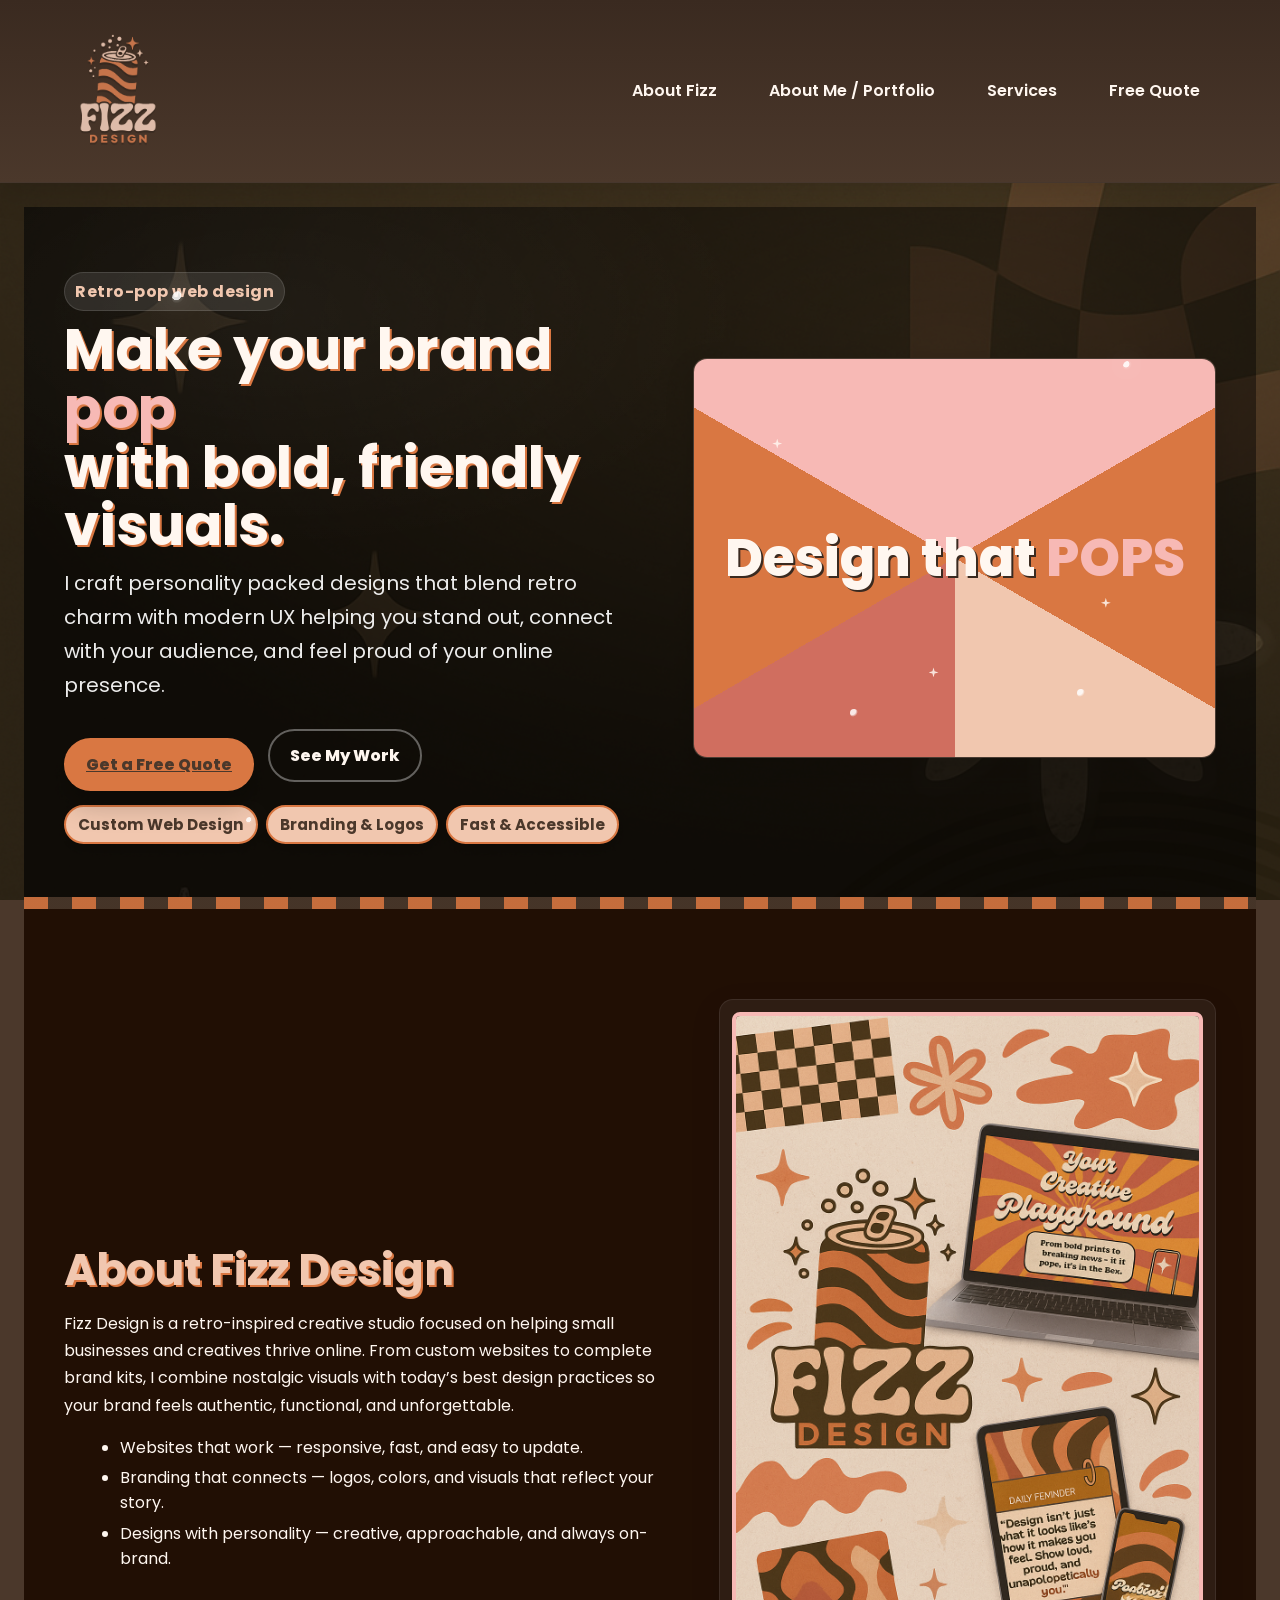
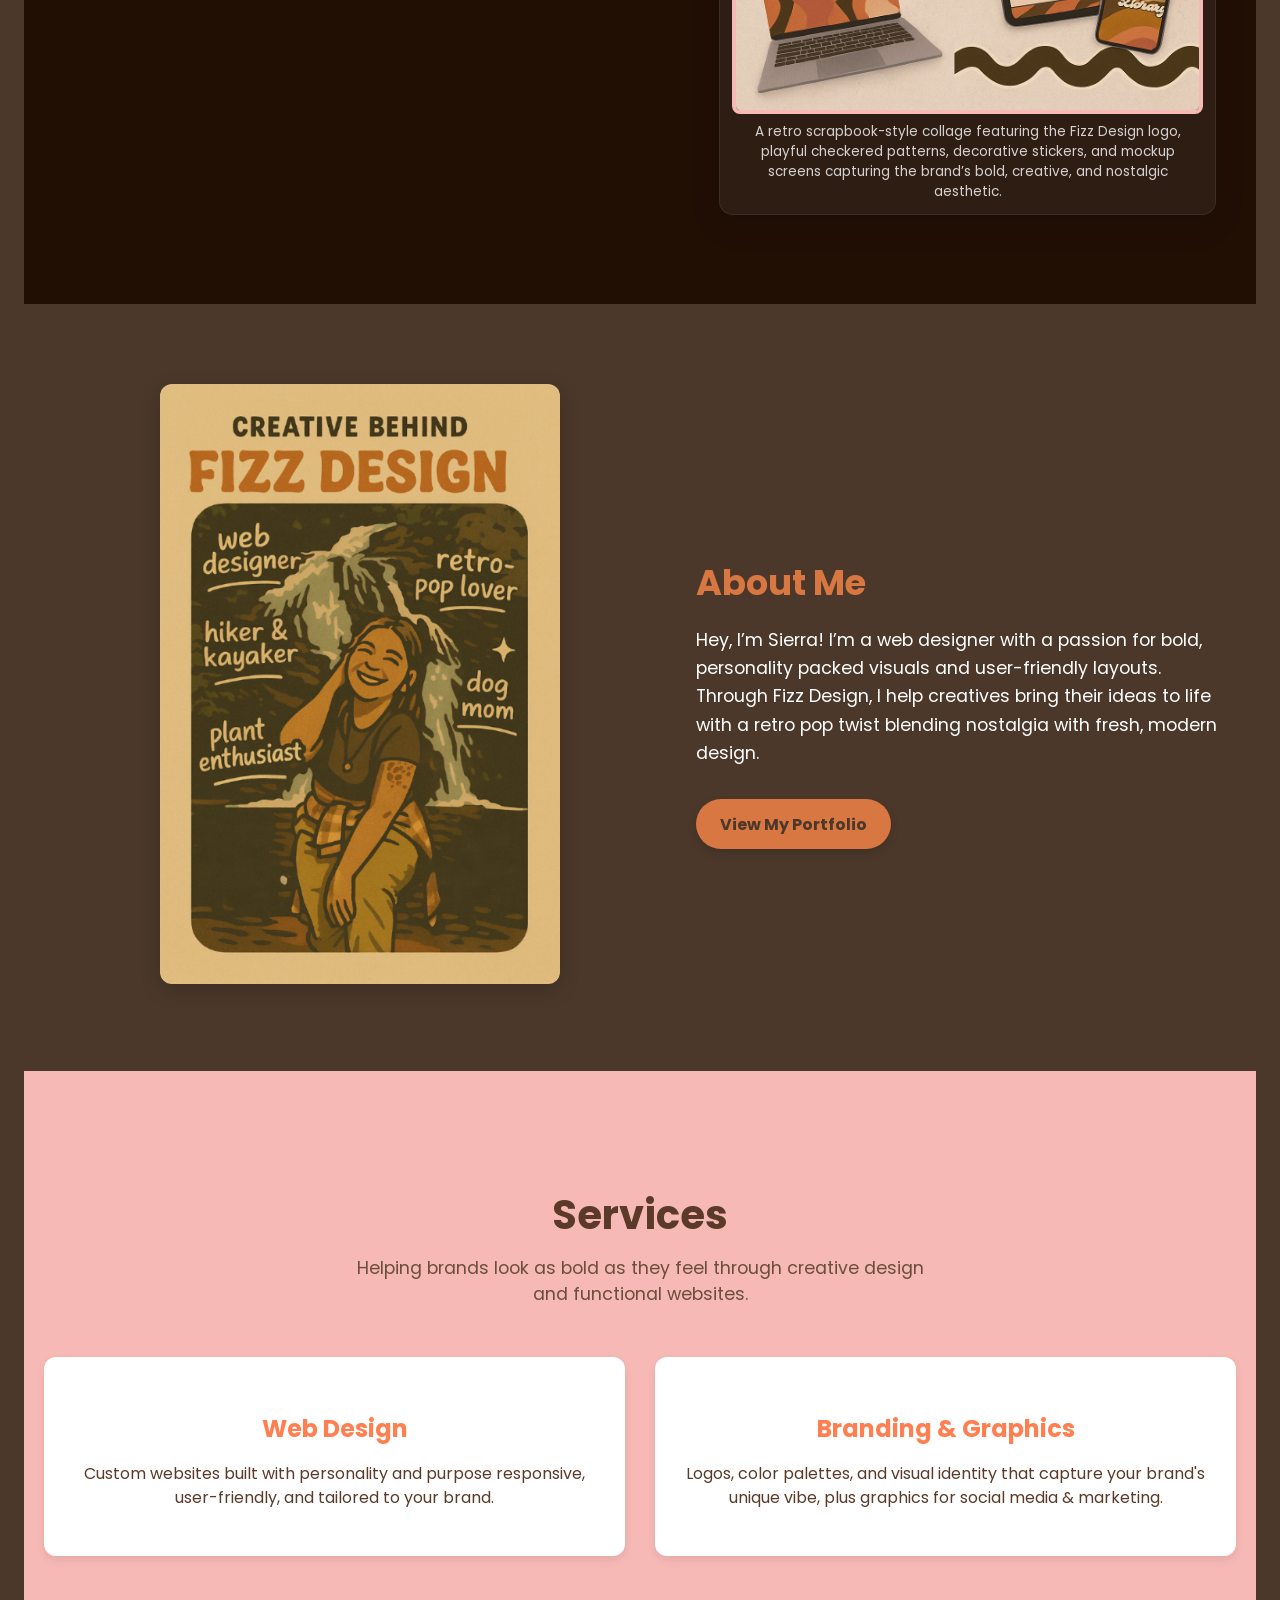
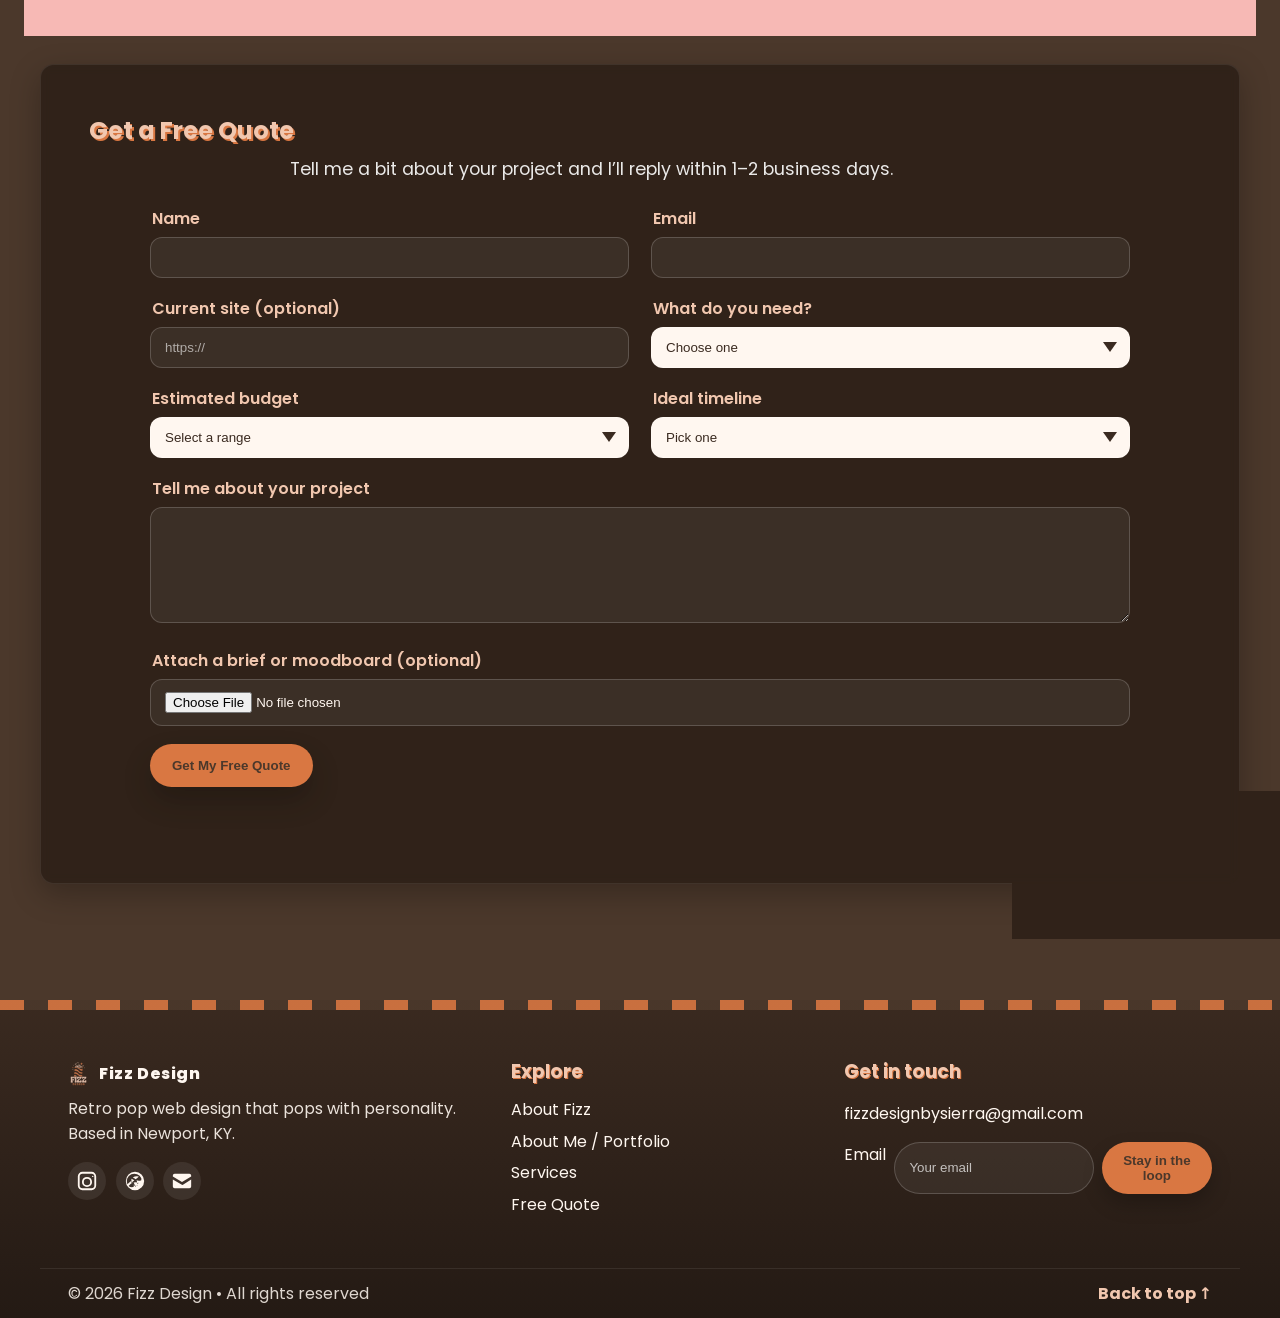
==== index.html @ 6d9c5adf "adding a hero legend to the website." ====
<!doctype html>
<html lang="en">
<head>
  <meta charset="utf-8" />
  <meta name="viewport" content="width=device-width, initial-scale=1" />
  <title>Fizz Design</title>
  <link href="https://fonts.googleapis.com/css2?family=Poppins:wght@400;600;800&display=swap" rel="stylesheet">
  <link rel="stylesheet" href="style.css">
  <link rel="icon" href="Images/favicon.ico" type="image/x-icon">

</head>
<body>

<!-- ================= NAVBAR ================= -->
<header class="site-nav" role="banner">
  <div class="nav-inner">
    <a class="brand" href="index.html" aria-label="Fizz Design Home">
      <img src="Images/Fizz Design Logo Pop nb.PNG" alt="Fizz Design logo">
    </a>

    <button class="nav-toggle" aria-controls="primary-navigation" aria-expanded="false" aria-label="Toggle navigation">
      <span class="bar"></span><span class="bar"></span><span class="bar"></span>
    </button>

    <nav id="primary-navigation" class="nav-links" aria-label="Primary">
      <a href="#about-fizz">About Fizz
        <span class="bubble" style="--x:-26; --d:0;"></span>
        <span class="bubble" style="--x:-8;  --d:60;"></span>
        <span class="bubble" style="--x:10;  --d:120;"></span>
        <span class="bubble" style="--x:22;  --d:180;"></span>
        <span class="bubble" style="--x:-16; --d:210;"></span>
        <span class="bubble" style="--x:6;   --d:300;"></span>
      </a>
      <a href="#about-me">About Me / Portfolio
        <span class="bubble" style="--x:-24; --d:0;"></span>
        <span class="bubble" style="--x:-6;  --d:70;"></span>
        <span class="bubble" style="--x:12;  --d:130;"></span>
        <span class="bubble" style="--x:26;  --d:190;"></span>
        <span class="bubble" style="--x:-14; --d:240;"></span>
        <span class="bubble" style="--x:4;   --d:320;"></span>
      </a>
      <a href="#services">Services
        <span class="bubble" style="--x:-22; --d:0;"></span>
        <span class="bubble" style="--x:-4;  --d:60;"></span>
        <span class="bubble" style="--x:14;  --d:120;"></span>
        <span class="bubble" style="--x:24;  --d:180;"></span>
        <span class="bubble" style="--x:-12; --d:220;"></span>
        <span class="bubble" style="--x:2;   --d:300;"></span>
      </a>
      <a href="#free-quote" class="cta">Free Quote
        <span class="bubble" style="--x:-20; --d:0;"></span>
        <span class="bubble" style="--x:-2;  --d:50;"></span>
        <span class="bubble" style="--x:16;  --d:120;"></span>
        <span class="bubble" style="--x:28;  --d:170;"></span>
        <span class="bubble" style="--x:-10; --d:220;"></span>
        <span class="bubble" style="--x:0;   --d:300;"></span>
      </a>
    </nav>
  </div>
</header>

<main>
	<!-- ================= HERO / JUMBOTRON ================= -->
<section class="hero" id="home" aria-label="Fizz Design intro">
  <div class="hero-inner">
    <div class="hero-copy">
      <p class="eyebrow">Retro-pop web design</p>
      <h1>
        Make your brand <span class="pop">pop</span><br> with bold, friendly visuals.
      </h1>
      <p class="tagline">
        I craft personality packed designs that blend retro charm with modern UX helping you stand out, connect with your audience, and feel proud of your online presence.
      </p>

      <div class="hero-ctas">
        <a class="btn-fizz" href="#free-quote">
          Get a Free Quote
          <span class="bubble"></span><span class="bubble"></span><span class="bubble"></span>
        </a>
        <a class="btn-ghost" href="#about-me" aria-label="See Sierra’s work">See My Work</a>
      </div>

      <ul class="hero-badges" aria-label="Highlights">
        <li>Custom Web Design</li>
        <li>Branding & Logos</li>
        <li>Fast & Accessible</li>
      </ul>
    </div>

    <figure class="hero-art pattern-burst">
  <div class="burst-bg"></div>
  <h2 class="burst-text">
    Design that <span class="pop">POPS</span>
  </h2>
  <div class="sparkles" aria-hidden="true">
    <span class="star s1"></span>
    <span class="star s2"></span>
    <span class="star s3"></span>
    <span class="bubble b1"></span>
    <span class="bubble b2"></span>
  </div>
</figure>


      <!-- decorative fizz -->
      <span class="orb o1" aria-hidden="true"></span>
      <span class="orb o2" aria-hidden="true"></span>
      <span class="orb o3" aria-hidden="true"></span>
    </figure>
  </div>

  <!-- subtle checkered stripe at bottom -->
  <div class="hero-stripe" aria-hidden="true"></div>
</section>

  <!-- ABOUT FIZZ -->
  <section id="about-fizz" class="about-fizz">
    <div class="about-wrap">
      <div class="about-copy">
        <h2>About Fizz Design</h2>
        <p>
         Fizz Design is a retro-inspired creative studio focused on helping small businesses and creatives thrive online. From custom websites to complete brand kits, I combine nostalgic visuals with today’s best design practices so your brand feels authentic, functional, and unforgettable.
        </p>
        <ul class="bullets">
          <li>Websites that work — responsive, fast, and easy to update.</li>
          <li>Branding that connects — logos, colors, and visuals that reflect your story.</li>
          <li>Designs with personality — creative, approachable, and always on-brand.</li>
        </ul>
      </div>

      <figure class="about-image">
        <img src="Images/Design concepts.png" alt="Fizz Design work preview">
        <figcaption>A retro scrapbook-style collage featuring the Fizz Design logo, playful checkered patterns, decorative stickers, and mockup screens capturing the brand’s bold, creative, and nostalgic aesthetic.</figcaption>
      </figure>
    </div>
  </section>

  <!-- ABOUT ME -->
  <section id="about-me">
    <div class="about-me-inner">
      <figure>
        <img src="Images/Profile.png" alt="Sierra Berkemeier">
      </figure>
      <div class="about-me-text">
        <h2>About Me</h2>
        <p>
          Hey, I’m Sierra! I’m a web designer with a passion for bold, personality packed visuals and user-friendly layouts. Through Fizz Design, I help creatives bring their ideas to life with a retro pop twist blending nostalgia with fresh, modern design.
        </p>
        <a href="https://portfolio-kohl-delta-53.vercel.app/" class="btn-portfolio" target="_blank">View My Portfolio</a>
      </div>
    </div>
  </section>

  <!-- SERVICES -->
  <section id="services">
    <div class="container">
      <h2>Services</h2>
      <p class="section-intro">Helping brands look as bold as they feel through creative design and functional websites.</p>

      <div class="services-grid">
        <div class="service-card">
          <h3>Web Design</h3>
          <p>Custom websites built with personality and purpose responsive, user-friendly, and tailored to your brand.</p>
        </div>
        <div class="service-card">
          <h3>Branding & Graphics</h3>
          <p>Logos, color palettes, and visual identity that capture your brand's unique vibe, plus graphics for social media & marketing.</p>
        </div>
      </div>
    </div>
  </section>

  <!-- FREE QUOTE -->
  <section id="free-quote" class="section panel quote">
    <h2>Get a Free Quote</h2>
    <p class="section-intro">Tell me a bit about your project and I’ll reply within 1–2 business days.</p>

    <form id="quote-form"
          class="quote-form"
          action="https://formspree.io/f/xzzvykdp"
          method="POST"
          enctype="multipart/form-data"
          novalidate>
      <!-- honeypot -->
      <input type="text" name="company" class="hp" tabindex="-1" autocomplete="off" aria-hidden="true">

      <div class="fields">
        <div class="field">
          <label for="q-name">Name</label>
          <input id="q-name" name="name" type="text" required>
        </div>

        <div class="field">
          <label for="q-email">Email</label>
          <input id="q-email" name="_replyto" type="email" required>
        </div>

        <div class="field">
          <label for="q-website">Current site (optional)</label>
          <input id="q-website" name="website" type="url" placeholder="https://">
        </div>

        <div class="field">
          <label for="q-service">What do you need?</label>
          <select id="q-service" name="service" required>
            <option value="" disabled selected>Choose one</option>
            <option>Web Design (primary)</option>
            <option>Brand Refresh</option>
            <option>Logo Design</option>
            <option>Website Maintenance</option>
            <option>Other</option>
          </select>
        </div>

        <div class="field">
          <label for="q-budget">Estimated budget</label>
          <select id="q-budget" name="budget" required>
            <option value="" disabled selected>Select a range</option>
            <option>$500–$1,000</option>
            <option>$1,000–$2,500</option>
            <option>$2,500–$5,000</option>
            <option>$5,000+</option>
          </select>
        </div>

        <div class="field">
          <label for="q-timeline">Ideal timeline</label>
          <select id="q-timeline" name="timeline" required>
            <option value="" disabled selected>Pick one</option>
            <option>ASAP (0–2 weeks)</option>
            <option>Soon (1–2 months)</option>
            <option>Flexible (3+ months)</option>
          </select>
        </div>

        <div class="field field-full">
          <label for="q-message">Tell me about your project</label>
          <textarea id="q-message" name="message" rows="6" required></textarea>
        </div>

        <div class="field field-full">
          <label for="q-file">Attach a brief or moodboard (optional)</label>
          <input id="q-file" name="attachment" type="file" accept=".pdf,.png,.jpg,.jpeg,.webp">
        </div>
      </div>

      <input type="hidden" name="_subject" value="New Free Quote request via Fizz Design">
      <!-- Optional redirect -->
      <!-- <input type="hidden" name="_next" value="https://yourdomain.com/thanks.html"> -->


      <button class="btn-fizz" type="submit">
        Get My Free Quote
        <span class="bubble"></span><span class="bubble"></span><span class="bubble"></span>
      </button>

      <p id="quote-status" class="quote-status" role="status" aria-live="polite"></p>
    </form>
  </section>
</main>

<!-- ================= FOOTER ================= -->
<footer class="site-footer" role="contentinfo">
  <div class="footer-stripe" aria-hidden="true"></div>

  <div class="footer-inner">
    <!-- Brand -->
    <div class="foot-col brand-blurb">
      <a href="index.html" class="foot-brand">
        <img src="Images/Fizz Design Logo Pop nb.PNG" alt="Fizz Design logo">
        <span>Fizz Design</span>
      </a>
      <p>Retro pop web design that pops with personality. Based in Newport, KY.</p>

      <div class="socials" aria-label="Social links">
        <a href="https://www.instagram.com/fizz_design_sierrab/"
           target="_blank" rel="noopener noreferrer"
           aria-label="Instagram" class="social">
          <!-- Instagram SVG -->
          <svg viewBox="0 0 24 24" width="22" height="22" aria-hidden="true"><path fill="currentColor" d="M7 2h10a5 5 0 0 1 5 5v10a5 5 0 0 1-5 5H7a5 5 0 0 1-5-5V7a5 5 0 0 1 5-5Zm0 2a3 3 0 0 0-3 3v10a3 3 0 0 0 3 3h10a3 3 0 0 0 3-3V7a3 3 0 0 0-3-3H7Zm5 3.5A5.5 5.5 0 1 1 6.5 13 5.5 5.5 0 0 1 12 7.5Zm0 2A3.5 3.5 0 1 0 15.5 13 3.5 3.5 0 0 0 12 9.5Zm6.25-3.25a.75.75 0 1 1-.75.75.75.75 0 0 1 .75-.75Z"/></svg>
        </a>

        <a href="https://dribbble.com/sberkemeier15"
           target="_blank" rel="noopener noreferrer"
           aria-label="Dribbble" class="social">
          <!-- Dribbble SVG -->
          <svg viewBox="0 0 24 24" width="22" height="22" aria-hidden="true">
            <path fill="currentColor" d="M12 2a10 10 0 1 0 10 10A10.012 10.012 0 0 0 12 2Zm6.91 9.06a8.106 8.106 0 0 1-5.22.2 24.44 24.44 0 0 1 1.29 5.29 8.02 8.02 0 0 1-2.98.55 8 8 0 0 1-1.84-.22 23.87 23.87 0 0 0-2.06-5.17 25.7 25.7 0 0 0-4.43 3.96A8 8 0 1 1 18.9 9.06ZM4.99 17.4a23.9 23.9 0 0 1 4-3.53 23.1 23.1 0 0 1 1.8 4.51 6.03 6.03 0 0 1-5.8-.98Zm7.26.75a25.42 25.42 0 0 0-1.74-4.44 7.92 7.92 0 0 1 5.33.3 6.01 6.01 0 0 1-3.6 4.14ZM9.6 8.1a7.99 7.99 0 0 1 6.6-1.08 22.9 22.9 0 0 1-3.49 3.02 20.27 20.27 0 0 0-3.11-1.94ZM8.1 9.6c1.08.46 2.14 1.03 3.16 1.69A22.63 22.63 0 0 1 7.9 14.1 24.32 24.32 0 0 0 8.1 9.6Z"/>
          </svg>
        </a>

        <a href="mailto:fizzdesignbysierra@gmail.com" aria-label="Email" class="social">
          <!-- Mail SVG -->
          <svg viewBox="0 0 24 24" width="22" height="22" aria-hidden="true"><path fill="currentColor" d="M4 4h16a2 2 0 0 1 2 2v1l-10 6L2 7V6a2 2 0 0 1 2-2Zm18 6.3V18a2 2 0 0 1-2 2H4a2 2 0 0 1-2-2v-7.7l9.4 5.64a2 2 0 0 0 2.1 0L22 10.3Z"/></svg>
        </a>
      </div>
    </div>

    <!-- Quick Links -->
    <nav class="foot-col foot-links" aria-label="Footer">
      <h3>Explore</h3>
      <ul>
        <li><a href="#about-fizz">About Fizz</a></li>
        <li><a href="#about-me">About Me / Portfolio</a></li>
        <li><a href="#services">Services</a></li>
        <li><a href="#free-quote">Free Quote</a></li>
      </ul>
    </nav>

    <!-- Contact / Newsletter -->
    <div class="foot-col foot-contact">
      <h3>Get in touch</h3>
      <p><a class="foot-mail" href="mailto:fizzdesignbysierra@gmail.com">fizzdesignbysierra@gmail.com</a></p>

      <form class="mini-form"
            action="https://formspree.io/f/mnnzwqgr"
            method="POST"
            onsubmit="this.querySelector('button').disabled=true;">
        <label class="sr-only" for="mini-email">Email</label>
        <input id="mini-email" type="email" name="email" required placeholder="Your email">
        <input type="hidden" name="source" value="Footer newsletter">
        <input type="hidden" name="_subject" value="New newsletter signup - Fizz Design">
        <button type="submit">Stay in the loop</button>
      </form>
    </div>
  </div>

  <div class="foot-legal">
    <p>© <span id="year"></span> Fizz Design • All rights reserved</p>
    <a href="#" class="back-top">Back to top ↑</a>
  </div>
</footer>

<script src="script.js" defer></script>
</body>
</html>
---- style.css ----
@charset "utf-8";

/* ================= THEME ================= */
:root{
  --brown: #4b382b;
  --brown-900:#3a2a20;
  --peach: #f1c7af;
  --rose:  #f7b9b5;
  --orange:#d97742;
  --cream: #fff7f0;

  --radius: 14px;
  --shadow: 0 10px 30px rgba(0,0,0,.12);
}

/* ================ GLOBAL ================= */
*{ box-sizing:border-box; }
html { scroll-behavior: smooth; }
body{
  margin:0;
  font-family:Poppins, system-ui, -apple-system, Segoe UI, Roboto, "Helvetica Neue", Arial, sans-serif;
  color: var(--cream);
  background: var(--brown);
  min-height:100dvh;
  position:relative;
  overflow-x:hidden;
}
#free-quote { scroll-margin-top: 80px; }
#home { scroll-margin-top: 80px; }


/* Site-wide background image + scrim */
body::before{
  content:"";
  position:fixed; inset:0;
  background-image: url("Images/Background.png");
  background-size: cover;
  background-position: center;
  background-repeat:no-repeat;
  z-index:-2;
}
body::after{
  content:"";
  position:fixed; inset:0;
  background: radial-gradient(1200px 600px at 75% 20%, rgba(0,0,0,.28), rgba(0,0,0,.52));
  z-index:-1;
}
@media (max-width: 768px){
  body::after{ background: rgba(0,0,0,.55); }
}

/* Content wrapper spacing */
main{ padding: clamp(16px, 3vw, 24px); }

/* Reusable panel */
.panel{
  backdrop-filter: blur(4px);
  background: rgba(30, 20, 14, 0.6);
  border: 1px solid rgba(255,255,255,.08);
  border-radius: var(--radius);
  box-shadow: 0 10px 30px rgba(0,0,0,.25);
  padding: clamp(24px, 4vw, 48px);
  max-width: 1200px;
  margin: clamp(16px, 3vw, 28px) auto;
}
.panel h2{
  margin:0 0 .5rem 0;
  color: var(--peach);
  text-shadow: 2px 2px var(--orange);
}

/* ================ NAV ================= */
.site-nav{
  background: linear-gradient(180deg, var(--brown-900), var(--brown));
  border-bottom: 1px solid rgba(255,255,255,.06);
  box-shadow: var(--shadow);
}
.nav-inner{
  max-width: 1200px; margin: 0 auto;
  padding: clamp(10px, 2vw, 16px) clamp(14px, 3vw, 28px);
  display:flex; align-items:center; justify-content:space-between; gap:16px;
  min-height:64px; position: relative; z-index: 20;
}
.brand{ display:flex; align-items:center; gap:.75rem; text-decoration:none; }
.brand img{ height:150px; width:auto; display:block; filter: drop-shadow(0 2px 0 rgba(0,0,0,.15)); }

.nav-toggle{
  background:transparent; border:0; color:var(--peach);
  padding:8px; cursor:pointer; border-radius:10px; display:none;
}
.nav-toggle:focus-visible{ outline:2px dashed var(--rose); outline-offset:4px; }
.nav-toggle .bar{ display:block; width:26px; height:2px; background:var(--peach); margin:6px 0; transition:.25s ease; }

.nav-links{ display:flex; align-items:center; gap: clamp(10px, 2.4vw, 28px); }
.nav-links a{
  position:relative; display:inline-flex; align-items:center; justify-content:center;
  gap:.4rem; font-weight:600; text-decoration:none; color:var(--cream);
  padding:10px 12px; border-radius:12px; line-height:1;
  transition: transform .15s ease, background .25s ease, color .25s ease; isolation:isolate;
}
.nav-links a:hover, .nav-links a:focus-visible{ background: rgba(255,255,255,.06); transform: translateY(-1px); }
.nav-links a:focus-visible{ outline:2px dashed var(--rose); outline-offset:4px; }

/* fizz bubbles */
.nav-links a .bubble{
  --size:6px; --path:16px;
  position:absolute; bottom:6px; left:50%;
  width:var(--size); height:var(--size);
  background: radial-gradient(circle at 30% 30%, var(--cream) 35%, rgba(255,255,255,.2) 36%, rgba(255,255,255,0) 60%);
  border-radius:50%; mix-blend-mode:screen; opacity:0;
  transform: translateX(calc(var(--x) * 1px)) translateY(0) scale(.6);
  filter: drop-shadow(0 0 6px rgba(255,255,255,.35));
  pointer-events:none; animation: fizz 900ms ease-out forwards; animation-play-state: paused;
  animation-delay: calc(var(--d) * 1ms);
}
@keyframes fizz{
  0%{ opacity:0; transform: translateX(calc(var(--x) * 1px)) translateY(0) scale(.6); }
  10%{ opacity:.9; }
  100%{ opacity:0; transform: translateX(calc(var(--x) * 1px)) translateY(calc(-1 * var(--path))) scale(1); }
}
.nav-links a:hover .bubble, .nav-links a:focus-visible .bubble{ animation-play-state: running; }

@media (prefers-reduced-motion: reduce){
  .nav-links a{ transition:none }
  .nav-links a .bubble{ display:none }
}

/* Mobile dropdown */
@media (max-width: 820px){
  .nav-toggle{ display:block; }
  .nav-links{
    position: absolute; left: 14px; right: 14px; top: calc(100% + 8px);
    display:none; flex-direction: column; gap: 8px; padding: 12px;
    background: linear-gradient(180deg, var(--brown), #2e231b 60%);
    border: 1px solid rgba(255,255,255,.08); border-radius: 12px; box-shadow: var(--shadow);
    z-index: 30;
  }
  .nav-links.open{ display:flex; }
  .nav-links a{ width:100%; justify-content:flex-start; border-radius:10px; }
  .nav-toggle[aria-expanded="true"] .bar:nth-child(1){ transform:translateY(8px) rotate(45deg); }
  .nav-toggle[aria-expanded="true"] .bar:nth-child(2){ opacity:0; }
  .nav-toggle[aria-expanded="true"] .bar:nth-child(3){ transform:translateY(-8px) rotate(-45deg); }
}

/* ================ HERO / JUMBOTRON ================ */
.hero{
  position: relative;
  min-height: clamp(72dvh, 78vh, 92vh);
  display: grid; place-items: center;
  padding: clamp(24px, 4vw, 48px) clamp(16px, 5vw, 40px);
  /* soft vignette so text pops on mobile */
  background: radial-gradient(1000px 520px at 75% 20%, rgba(0,0,0,.28), rgba(0,0,0,.6));
  isolation: isolate;
}
.hero::before{
  /* faint texture pass that echoes your site bg but keeps copy readable */
  content:""; position:absolute; inset:0; z-index:-1;
  background:
    radial-gradient(800px 400px at 20% 15%, rgba(255,255,255,.04), transparent 60%),
    rgba(0,0,0,.10);
}
.hero-inner{
  width: 100%;
  max-width: 1200px;
  display: grid;
  grid-template-columns: 1.05fr .95fr;
  align-items: center;
  gap: clamp(20px, 4vw, 56px);
}

.hero-copy .eyebrow{
  display:inline-block;
  background: rgba(255,255,255,.10);
  border: 1px solid rgba(255,255,255,.12);
  padding: 6px 10px; border-radius: 999px;
  font-weight: 700; letter-spacing:.5px;
  color: var(--peach);
  margin: 0 0 10px 0;
}

.hero h1{
  margin: 0 0 10px 0;
  font-size: clamp(28px, 6vw, 56px);
  line-height: 1.05;
  color: var(--cream);
  text-shadow: 2px 2px var(--orange);
}
.hero h1 .pop{
  color: var(--rose);
  text-shadow: 2px 2px var(--orange), 0 0 0 rgba(0,0,0,0);
}

.hero .tagline{
  max-width: 60ch;
  font-size: clamp(16px, 1.6vw, 20px);
  line-height: 1.7;
  color: rgba(255,255,255,.92);
  margin: 0 0 18px 0;
}

.hero-ctas{
  display:flex; flex-wrap: wrap; gap: 12px 14px; align-items:center;
  margin: 6px 0 14px;
}
.btn-ghost{
  display:inline-flex; align-items:center; justify-content:center;
  padding: 12px 20px; border-radius: 999px; font-weight: 800;
  text-decoration:none; color: var(--cream); background: transparent;
  border: 2px solid rgba(255,255,255,.35);
  transition: transform .15s ease, background .2s ease, border-color .2s ease;
}
.btn-ghost:hover, .btn-ghost:focus-visible{
  background: rgba(255,255,255,.08);
  border-color: rgba(255,255,255,.6);
  transform: translateY(-2px);
}
.btn-ghost:focus-visible{ outline:3px dashed var(--rose); outline-offset:4px; }

.hero-badges{
  list-style:none; padding:0; margin: 8px 0 0 0;
  display:flex; flex-wrap:wrap; gap:8px;
}
.hero-badges li{
  font-size:.95rem; color: var(--brown);
  background: var(--peach);
  border: 2px solid var(--orange);
  border-radius: 999px; padding: 6px 12px; font-weight:700;
  box-shadow: 0 6px 16px rgba(0,0,0,.18);
}

/* Artwork side */
.hero-art{
  position: relative;
  margin: 0; text-align:center;
  background: rgba(255,255,255,.06);
  border: 1px solid rgba(255,255,255,.08);
  border-radius: var(--radius);
  padding: clamp(14px, 2.4vw, 24px);
  box-shadow: var(--shadow);
}
.hero-art img{
  width: min(520px, 100%);
  height: auto; display:block;
  filter: drop-shadow(0 14px 22px rgba(0,0,0,.25));
  border-radius: calc(var(--radius) - 6px);
  border: 4px solid var(--rose);
}

/* ============ RETRO PATTERN BURST HERO ART ============ */
.pattern-burst{
  position: relative;
  display: grid; place-items: center;
  overflow: hidden;
  border-radius: var(--radius);
  background: var(--brown-900);
  height: min(400px, 60vh);
  box-shadow: var(--shadow);
  text-align:center;
}

/* Animated radial gradient burst */
.burst-bg{
  position:absolute; inset:0; z-index:0;
  background: conic-gradient(
    var(--rose) 0deg 60deg,
    var(--orange) 60deg 120deg,
    var(--peach) 120deg 180deg,
    var(--muted, #d06e5f) 180deg 240deg,
    var(--orange) 240deg 300deg,
    var(--rose) 300deg 360deg
  );
  animation: spinburst 20s linear infinite;
}
@keyframes spinburst{
  0%{ transform: rotate(0deg); }
  100%{ transform: rotate(360deg); }
}

.burst-text{
  position:relative; z-index:1;
  font-size: clamp(26px, 6vw, 52px);
  font-weight:800;
  color: var(--cream);
  text-shadow: 2px 2px var(--brown-900);
}
.burst-text .pop{
  color: var(--rose);
  text-shadow: 2px 2px var(--orange);
  animation: poppulse 2.8s ease-in-out infinite;
}
@keyframes poppulse{
  0%,100%{ transform: scale(1); }
  50%{ transform: scale(1.08); }
}

/* sparkles + bubbles floating */
.sparkles{
  position:absolute; inset:0;
}
.star, .bubble{
  position:absolute; border-radius:50%; background: var(--cream);
  opacity:.85; animation: floatUp 6s ease-in-out infinite;
}
.star{ width:10px; height:10px; clip-path: polygon(50% 0, 61% 39%, 100% 50%, 61% 61%, 50% 100%, 39% 61%, 0 50%, 39% 39%); }
.star.s1{ top:20%; left:15%; animation-delay:.2s; }
.star.s2{ top:60%; right:20%; animation-delay:1.1s; }
.star.s3{ bottom:20%; left:45%; animation-delay:2s; }

.bubble{ width:8px; height:8px; background: radial-gradient(circle at 30% 30%, #fff 40%, transparent 70%); }
.bubble.b1{ bottom:10%; left:30%; animation-delay:.6s; }
.bubble.b2{ bottom:15%; right:25%; animation-delay:1.8s; }

@keyframes floatUp{
  0%{ transform: translateY(0) scale(1); opacity:.8; }
  50%{ transform: translateY(-16px) scale(1.2); opacity:1; }
  100%{ transform: translateY(0) scale(1); opacity:.8; }
}


/* fizzy decorative orbs */
.orb{
  position:absolute; border-radius:50%;
  background: radial-gradient(circle at 30% 30%, #fff 35%, rgba(255,255,255,.2) 36%, rgba(255,255,255,0) 60%);
  opacity:.85; mix-blend-mode: screen; filter: drop-shadow(0 0 10px rgba(255,255,255,.3));
  animation: float 7s ease-in-out infinite;
}
.o1{ width:14px; height:14px; left:12%; top:12%; animation-delay: .1s; }
.o2{ width:10px; height:10px; right:10%; top:22%; animation-delay: .6s; }
.o3{ width:8px; height:8px; left:18%; bottom:12%; animation-delay: 1.1s; }
@keyframes float{
  0%,100%{ transform: translateY(0) }
  50%{ transform: translateY(-12px) }
}
@media (prefers-reduced-motion: reduce){
  .orb{ display:none; }
}

/* Checkered stripe echoing your footer */
.hero-stripe{
  position:absolute; left:0; right:0; bottom:0; height: 12px; opacity:.9;
  background: repeating-linear-gradient(90deg, var(--orange) 0 24px, var(--brown) 24px 48px);
}

/* Responsive layout */
@media (max-width: 960px){
  .hero-inner{ grid-template-columns: 1fr; }
  .hero-art{ order:-1; }
  .hero{ min-height: 68dvh; padding-top: clamp(18px, 6vw, 40px); }
}

/* ============ ABOUT FIZZ ============ */
.about-fizz{
  background: rgba(29,11,0,0.89);
  padding: clamp(48px, 7vw, 96px) clamp(16px, 4vw, 40px);
}
.about-wrap{
  max-width: 1200px; margin: 0 auto;
  display:grid; grid-template-columns: 1.1fr .9fr; gap: clamp(20px, 4vw, 48px);
  align-items:center;
}
.about-copy h2{
  color: var(--peach);
  font-size: clamp(28px, 4vw, 44px);
  text-shadow: 2px 2px var(--orange);
  margin:0 0 .5rem 0;
}
.about-copy p{ font-size: clamp(16px, 1.2vw, 18px); line-height:1.7; margin:0 0 1rem 0; }
.bullets{ margin:.5rem 0 0 1rem; }
.bullets li{ margin:.35rem 0; }

.about-image{ margin:0; padding:12px; border-radius:var(--radius);
  background: rgba(255,255,255,.06); border: 1px solid rgba(255,255,255,.08);
  box-shadow: var(--shadow); text-align:center;
}
.about-image img{ width:100%; height:auto; display:block; border-radius:calc(var(--radius) - 6px); border:4px solid var(--rose); }
.about-image figcaption{ font-size:.85rem; color: rgba(255,255,255,.8); margin-top:.5rem; }

@media (max-width: 900px){
  .about-wrap{ grid-template-columns:1fr; }
  .about-image{ order:-1; }
}

/* ============ ABOUT ME ============ */
#about-me { background-color: var(--brown); padding: 4rem 2rem; color: #fff; }
.about-me-inner {
  display: flex; flex-wrap: wrap; align-items: center; gap: 2rem;
  max-width: 1200px; margin: 0 auto;
}
#about-me figure { flex: 1 1 45%; text-align: center; }
#about-me img { width: 100%; max-width: 400px; border-radius: 12px; box-shadow: 0 6px 20px rgba(0,0,0,0.2); }
.about-me-text { flex: 1 1 45%; }
.about-me-text h2 { font-size: 2.2rem; color: var(--orange); margin-bottom: 1rem; }
.about-me-text p { font-size: 1.1rem; margin-bottom: 2rem; line-height: 1.6; }
.btn-portfolio {
  display: inline-block; padding: 0.8rem 1.5rem; font-size: 1rem;
  background-color: var(--orange); color: var(--brown); font-weight: bold;
  text-decoration: none; border-radius: 50px; box-shadow: 0 4px 8px rgba(0,0,0,0.15);
  transition: all 0.3s ease;
}
.btn-portfolio:hover { transform: scale(1.05); }
@media (max-width: 768px){
  .about-me-inner { flex-direction: column; text-align: center; }
  #about-me figure, .about-me-text { flex: 1 1 100%; }
}

/* ============ SERVICES ============ */
#services { padding: 80px 20px; background-color: #f7b9b5; text-align: center; }
#services h2 { font-family: 'Poppins', sans-serif; font-size: 2.5rem; color: #5B3A29; margin-bottom: 10px; }
.section-intro { max-width: 600px; margin: 0 auto 50px; color: #6b4e3b; font-size: 1.1rem; }
.services-grid { display: grid; grid-template-columns: repeat(auto-fit, minmax(280px, 1fr)); gap: 30px; }
.service-card { background: #fff; border-radius: 12px; padding: 30px; box-shadow: 0 4px 10px rgba(0,0,0,0.08); transition: transform 0.2s ease; }
.service-card:hover { transform: translateY(-5px); }
.service-card h3 { font-family: 'Poppins', sans-serif; color: #FF7F50; margin-bottom: 15px; font-size: 1.5rem; }
.service-card p { color: #5B3A29; font-size: 1rem; line-height: 1.5; }

/* ============ FREE QUOTE ============ */
.quote .section-intro{ max-width: 700px; margin: 0 auto 24px; color: rgba(255,255,255,.9); }
.quote-form{ max-width: 980px; margin: 0 auto; }
.quote-form .hp{ position:absolute; left:-9999px; height:0; width:0; }

.quote-form .fields{
  display: grid; grid-template-columns: repeat(2, minmax(0,1fr));
  gap: 18px 22px;
}
.field-full{ grid-column: 1 / -1; }

.field label{ display:block; font-weight:600; margin: 0 0 6px 2px; color: var(--peach); }
.field input, .field select, .field textarea{
  width:100%; padding: 12px 14px; border-radius: 12px;
  border: 1.5px solid rgba(255,255,255,.18);
  background: rgba(255,255,255,.06); color: var(--cream);
  outline: none; transition: border-color .2s ease, box-shadow .2s ease, background .2s ease;
}
.field textarea{ resize: vertical; }
.field input::placeholder, .field textarea::placeholder{ color: rgba(255,255,255,.6); }
.field input:focus, .field select:focus, .field textarea:focus{
  border-color: var(--rose); box-shadow: 0 0 0 3px rgba(247,185,181,.25); background: rgba(255,255,255,.08);
}

/* readable selects */
.field select, .field select option { background-color: var(--cream) !important; color: var(--brown-900) !important; }
.field select{ appearance:none; -webkit-appearance:none;
  background-image: url("data:image/svg+xml;utf8,<svg xmlns='http://www.w3.org/2000/svg' width='14' height='10' viewBox='0 0 14 10'><path fill='%233a2a20' d='M7 10L0 0h14z'/></svg>");
  background-repeat:no-repeat; background-position: right 12px center; padding-right:36px;
}

.btn-fizz{
  margin-top: 18px; display:inline-flex; align-items:center; justify-content:center; gap:.5rem;
  padding: 14px 22px; border:0; border-radius: 999px;
  background: var(--orange); color: var(--brown); font-weight:800; cursor:pointer;
  box-shadow: 0 14px 28px rgba(0,0,0,.22);
  position:relative; overflow:hidden; transition: transform .15s ease, filter .2s ease;
}
.btn-fizz:hover{ transform: translateY(-2px); filter: brightness(1.05); }
.btn-fizz:focus-visible{ outline: 3px dashed var(--rose); outline-offset: 4px; }
.btn-fizz .bubble{
  --x: 0; position:absolute; bottom:8px; left:50%; width:8px; height:8px; border-radius:50%;
  background: radial-gradient(circle at 30% 30%, #fff 35%, rgba(255,255,255,.2) 36%, rgba(255,255,255,0) 60%);
  opacity:0; transform: translateX(calc(var(--x) * 1px));
}
.btn-fizz:hover .bubble{ animation: btn-fizz 900ms ease-out forwards; }
.btn-fizz .bubble:nth-child(2){ --x:-16; animation-delay: 60ms; }
.btn-fizz .bubble:nth-child(3){ --x: 18; animation-delay: 120ms; }
@keyframes btn-fizz{
  0%{ transform: translateY(0) translateX(var(--x)); opacity:0; }
  15%{ opacity:1; }
  100%{ transform: translateY(-26px) translateX(var(--x)); opacity:0; }
}
.quote-status{ margin-top: 12px; min-height: 1.25em; color: var(--peach); }

@media (max-width: 760px){
  .quote-form .fields{ grid-template-columns: 1fr; }
}

/* ===== FOOTER ===== */
.site-footer{
  background: linear-gradient(180deg, var(--brown-900), #241a14);
  color: var(--cream);
  margin-top: clamp(32px, 6vw, 64px);
}
.footer-stripe{
  height: 10px;
  background: repeating-linear-gradient(90deg, var(--orange) 0 24px, var(--brown) 24px 48px);
  opacity:.9;
}
.footer-inner{
  max-width: 1200px; margin: 0 auto;
  padding: clamp(28px, 4vw, 48px) clamp(16px, 4vw, 28px);
  display: grid; grid-template-columns: 1.1fr .8fr 1fr;
  gap: clamp(18px, 3vw, 40px);
}
.foot-col h3{
  margin: 0 0 .6rem 0; color: var(--peach);
  text-shadow: 1px 1px var(--orange);
  font-size: clamp(1.05rem, 2.3vw, 1.15rem);
}
.brand-blurb p{ margin: .4rem 0 1rem; opacity:.9; }
.foot-brand{ display:flex; align-items:center; gap:.6rem; text-decoration:none; color: var(--cream); }
.foot-brand img{ height: 32px; width:auto; display:block; }
.foot-brand span{ font-weight:800; letter-spacing:.6px; }
.socials{ display:flex; gap:.6rem; margin-top:.4rem; }
.social{
  display:inline-flex; align-items:center; justify-content:center;
  width:38px; height:38px; border-radius:50%;
  background: rgba(255,255,255,.08); color: var(--cream);
  transition: transform .15s ease, background .2s ease;
}
.social:hover{ transform: translateY(-2px); background: rgba(255,255,255,.14); }

.foot-links ul{ list-style:none; padding:0; margin:.4rem 0 0; }
.foot-links a{ display:inline-block; padding:.2rem 0; color: var(--cream); text-decoration:none; border-radius:8px; }
.foot-links a:hover{ background: rgba(255,255,255,.06); }

.foot-mail{ color: var(--cream); text-decoration: none; }
.foot-mail:hover{ text-decoration: underline; }

.mini-form{ display:flex; gap:.5rem; margin-top:.6rem; }
.mini-form input{
  flex:1; padding:.7rem .9rem; border-radius: 999px;
  border: 1.5px solid rgba(255,255,255,.18);
  background: rgba(255,255,255,.06); color: var(--cream); outline:none;
}
.mini-form input::placeholder{ color: rgba(255,255,255,.7); }
.mini-form button{
  padding:.7rem 1rem; border:0; border-radius: 999px;
  background: var(--orange); color: var(--brown); font-weight:800; cursor:pointer;
  box-shadow: 0 10px 20px rgba(0,0,0,.22);
  transition: transform .15s ease, filter .2s ease;
}
.mini-form button:hover{ transform: translateY(-1px); filter: brightness(1.05); }

.foot-legal{
  border-top: 1px solid rgba(255,255,255,.08);
  padding: 12px clamp(16px, 4vw, 28px);
  display:flex; align-items:center; justify-content:space-between;
  max-width: 1200px; margin: 0 auto; gap: 12px;
}
.foot-legal p{ margin:0; opacity:.85; }
.back-top{ color: var(--peach); text-decoration:none; font-weight:700; }
.back-top:hover{ text-decoration: underline; }

/* ensure footer links are clickable above any overlays */
.site-footer, .footer-inner, .socials, .social { position: relative; z-index: 5; }
.socials a, .socials svg { pointer-events: auto; }
.site-footer * { pointer-events: auto; }

/* responsive footer */
@media (max-width: 900px){ .footer-inner{ grid-template-columns: 1fr 1fr; } }
@media (max-width: 640px){
  .footer-inner{ grid-template-columns: 1fr; }
  .mini-form{ flex-direction: column; }
  .foot-legal{ flex-direction: column; text-align:center; }
}
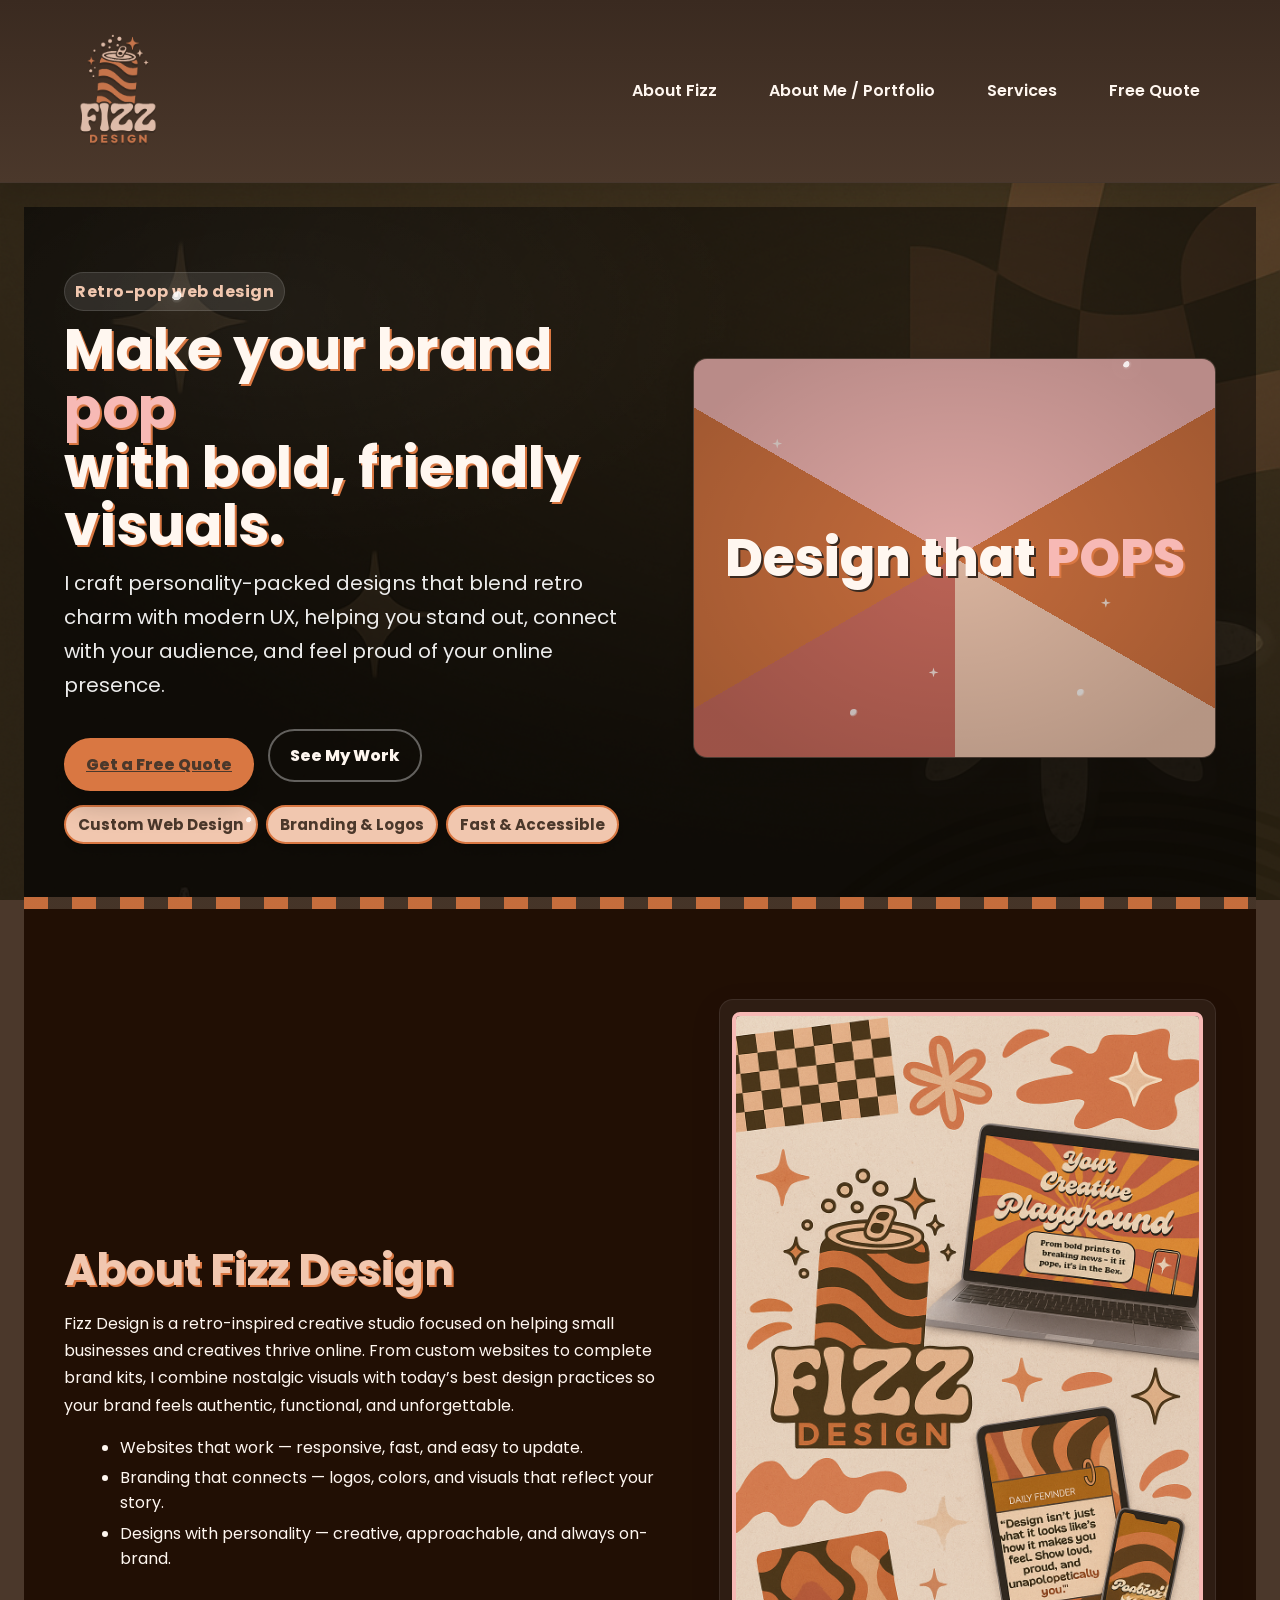
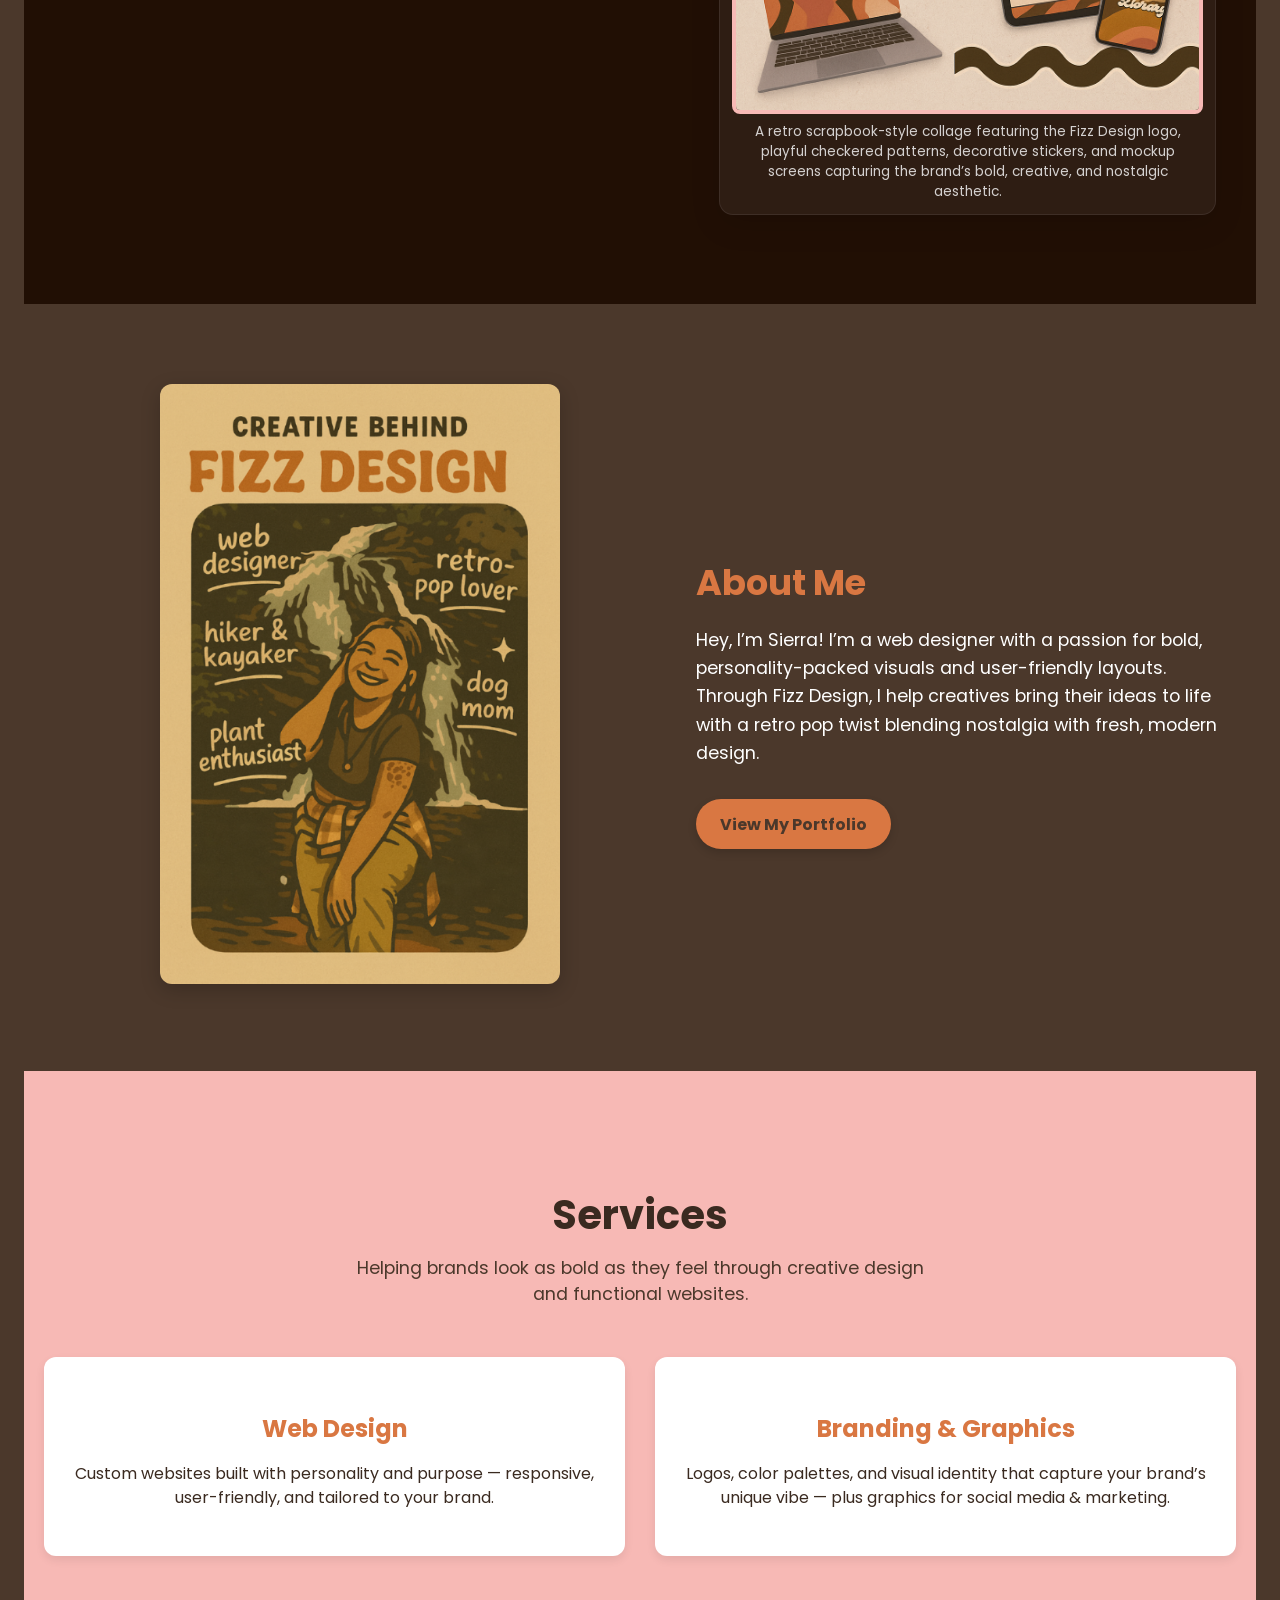
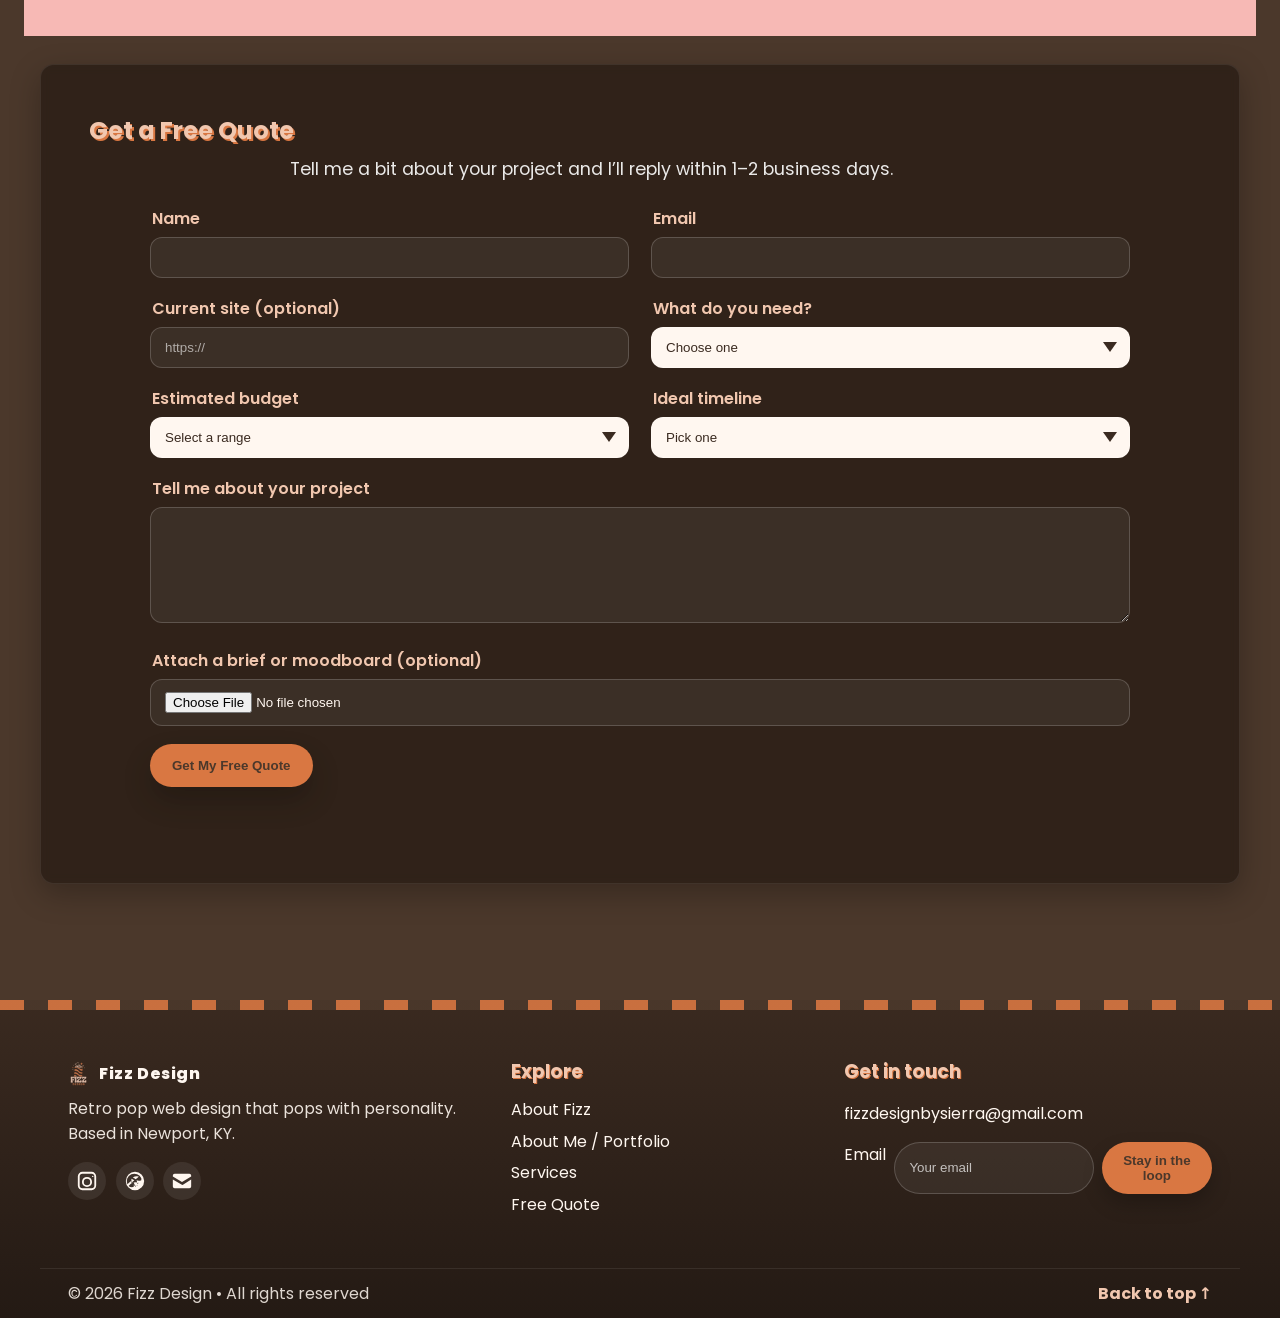
==== commit d1933834: "polishing website" ====
--- a/index.html
+++ b/index.html
@@ -7,7 +7,6 @@
   <link href="https://fonts.googleapis.com/css2?family=Poppins:wght@400;600;800&display=swap" rel="stylesheet">
   <link rel="stylesheet" href="style.css">
   <link rel="icon" href="Images/favicon.ico" type="image/x-icon">
-
 </head>
 <body>
 
@@ -60,58 +59,57 @@
 </header>
 
 <main>
-	<!-- ================= HERO / JUMBOTRON ================= -->
-<section class="hero" id="home" aria-label="Fizz Design intro">
-  <div class="hero-inner">
-    <div class="hero-copy">
-      <p class="eyebrow">Retro-pop web design</p>
-      <h1>
-        Make your brand <span class="pop">pop</span><br> with bold, friendly visuals.
-      </h1>
-      <p class="tagline">
-        I craft personality packed designs that blend retro charm with modern UX helping you stand out, connect with your audience, and feel proud of your online presence.
-      </p>
-
-      <div class="hero-ctas">
-        <a class="btn-fizz" href="#free-quote">
-          Get a Free Quote
-          <span class="bubble"></span><span class="bubble"></span><span class="bubble"></span>
-        </a>
-        <a class="btn-ghost" href="#about-me" aria-label="See Sierra’s work">See My Work</a>
-      </div>
-
-      <ul class="hero-badges" aria-label="Highlights">
-        <li>Custom Web Design</li>
-        <li>Branding & Logos</li>
-        <li>Fast & Accessible</li>
-      </ul>
-    </div>
-
-    <figure class="hero-art pattern-burst">
-  <div class="burst-bg"></div>
-  <h2 class="burst-text">
-    Design that <span class="pop">POPS</span>
-  </h2>
-  <div class="sparkles" aria-hidden="true">
-    <span class="star s1"></span>
-    <span class="star s2"></span>
-    <span class="star s3"></span>
-    <span class="bubble b1"></span>
-    <span class="bubble b2"></span>
-  </div>
-</figure>
-
-
-      <!-- decorative fizz -->
-      <span class="orb o1" aria-hidden="true"></span>
-      <span class="orb o2" aria-hidden="true"></span>
-      <span class="orb o3" aria-hidden="true"></span>
-    </figure>
-  </div>
-
-  <!-- subtle checkered stripe at bottom -->
-  <div class="hero-stripe" aria-hidden="true"></div>
-</section>
+  <!-- ================= HERO / JUMBOTRON ================= -->
+  <section class="hero" id="home" aria-label="Fizz Design intro">
+    <div class="hero-inner">
+      <div class="hero-copy">
+        <p class="eyebrow">Retro-pop web design</p>
+        <h1>
+          Make your brand <span class="pop">pop</span><br> with bold, friendly visuals.
+        </h1>
+        <p class="tagline">
+          I craft personality-packed designs that blend retro charm with modern UX, helping you stand out,
+          connect with your audience, and feel proud of your online presence.
+        </p>
+
+        <div class="hero-ctas">
+          <a class="btn-fizz" href="#free-quote">
+            Get a Free Quote
+            <span class="bubble"></span><span class="bubble"></span><span class="bubble"></span>
+          </a>
+          <a class="btn-ghost" href="#about-me" aria-label="See Sierra’s work">See My Work</a>
+        </div>
+
+        <ul class="hero-badges" aria-label="Highlights">
+          <li>Custom Web Design</li>
+          <li>Branding & Logos</li>
+          <li>Fast & Accessible</li>
+        </ul>
+      </div>
+
+      <figure class="hero-art pattern-burst">
+        <div class="burst-bg" aria-hidden="true"></div>
+        <h2 class="burst-text">
+          Design that <span class="pop">POPS</span>
+        </h2>
+        <div class="sparkles" aria-hidden="true">
+          <span class="star s1"></span>
+          <span class="star s2"></span>
+          <span class="star s3"></span>
+          <span class="bubble b1"></span>
+          <span class="bubble b2"></span>
+        </div>
+      </figure>
+    </div>
+
+    <!-- decorative fizz kept inside .hero -->
+    <span class="orb o1" aria-hidden="true"></span>
+    <span class="orb o2" aria-hidden="true"></span>
+    <span class="orb o3" aria-hidden="true"></span>
+
+    <!-- subtle checkered stripe at bottom -->
+    <div class="hero-stripe" aria-hidden="true"></div>
+  </section>
 
   <!-- ABOUT FIZZ -->
   <section id="about-fizz" class="about-fizz">
@@ -119,7 +117,9 @@
       <div class="about-copy">
         <h2>About Fizz Design</h2>
         <p>
-         Fizz Design is a retro-inspired creative studio focused on helping small businesses and creatives thrive online. From custom websites to complete brand kits, I combine nostalgic visuals with today’s best design practices so your brand feels authentic, functional, and unforgettable.
+          Fizz Design is a retro-inspired creative studio focused on helping small businesses and creatives thrive online.
+          From custom websites to complete brand kits, I combine nostalgic visuals with today’s best design practices so
+          your brand feels authentic, functional, and unforgettable.
         </p>
         <ul class="bullets">
           <li>Websites that work — responsive, fast, and easy to update.</li>
@@ -129,7 +129,7 @@
       </div>
 
       <figure class="about-image">
-        <img src="Images/Design concepts.png" alt="Fizz Design work preview">
+        <img src="Images/Design concepts.png" alt="Fizz Design work preview" loading="lazy">
         <figcaption>A retro scrapbook-style collage featuring the Fizz Design logo, playful checkered patterns, decorative stickers, and mockup screens capturing the brand’s bold, creative, and nostalgic aesthetic.</figcaption>
       </figure>
     </div>
@@ -139,12 +139,14 @@
   <section id="about-me">
     <div class="about-me-inner">
       <figure>
-        <img src="Images/Profile.png" alt="Sierra Berkemeier">
+        <img src="Images/Profile.png" alt="Sierra Berkemeier" loading="lazy">
       </figure>
       <div class="about-me-text">
         <h2>About Me</h2>
         <p>
-          Hey, I’m Sierra! I’m a web designer with a passion for bold, personality packed visuals and user-friendly layouts. Through Fizz Design, I help creatives bring their ideas to life with a retro pop twist blending nostalgia with fresh, modern design.
+          Hey, I’m Sierra! I’m a web designer with a passion for bold, personality-packed visuals and user-friendly layouts.
+          Through Fizz Design, I help creatives bring their ideas to life with a retro pop twist blending nostalgia with
+          fresh, modern design.
         </p>
         <a href="https://portfolio-kohl-delta-53.vercel.app/" class="btn-portfolio" target="_blank">View My Portfolio</a>
       </div>
@@ -160,11 +162,11 @@
       <div class="services-grid">
         <div class="service-card">
           <h3>Web Design</h3>
-          <p>Custom websites built with personality and purpose responsive, user-friendly, and tailored to your brand.</p>
+          <p>Custom websites built with personality and purpose — responsive, user-friendly, and tailored to your brand.</p>
         </div>
         <div class="service-card">
           <h3>Branding & Graphics</h3>
-          <p>Logos, color palettes, and visual identity that capture your brand's unique vibe, plus graphics for social media & marketing.</p>
+          <p>Logos, color palettes, and visual identity that capture your brand’s unique vibe — plus graphics for social media & marketing.</p>
         </div>
       </div>
     </div>
@@ -245,9 +247,6 @@
       </div>
 
       <input type="hidden" name="_subject" value="New Free Quote request via Fizz Design">
-      <!-- Optional redirect -->
-      <!-- <input type="hidden" name="_next" value="https://yourdomain.com/thanks.html"> -->
-
 
       <button class="btn-fizz" type="submit">
         Get My Free Quote
@@ -267,30 +266,27 @@
     <!-- Brand -->
     <div class="foot-col brand-blurb">
       <a href="index.html" class="foot-brand">
-        <img src="Images/Fizz Design Logo Pop nb.PNG" alt="Fizz Design logo">
+        <img src="Images/Fizz Design Logo Pop nb.PNG" alt="Fizz Design logo" loading="lazy">
         <span>Fizz Design</span>
       </a>
       <p>Retro pop web design that pops with personality. Based in Newport, KY.</p>
 
       <div class="socials" aria-label="Social links">
-        <a href="https://www.instagram.com/fizz_design_sierrab/"
+        <a href="https://www.instagram.com/fizzdesignbysierra/"
            target="_blank" rel="noopener noreferrer"
            aria-label="Instagram" class="social">
-          <!-- Instagram SVG -->
           <svg viewBox="0 0 24 24" width="22" height="22" aria-hidden="true"><path fill="currentColor" d="M7 2h10a5 5 0 0 1 5 5v10a5 5 0 0 1-5 5H7a5 5 0 0 1-5-5V7a5 5 0 0 1 5-5Zm0 2a3 3 0 0 0-3 3v10a3 3 0 0 0 3 3h10a3 3 0 0 0 3-3V7a3 3 0 0 0-3-3H7Zm5 3.5A5.5 5.5 0 1 1 6.5 13 5.5 5.5 0 0 1 12 7.5Zm0 2A3.5 3.5 0 1 0 15.5 13 3.5 3.5 0 0 0 12 9.5Zm6.25-3.25a.75.75 0 1 1-.75.75.75.75 0 0 1 .75-.75Z"/></svg>
         </a>
 
         <a href="https://dribbble.com/sberkemeier15"
            target="_blank" rel="noopener noreferrer"
            aria-label="Dribbble" class="social">
-          <!-- Dribbble SVG -->
           <svg viewBox="0 0 24 24" width="22" height="22" aria-hidden="true">
             <path fill="currentColor" d="M12 2a10 10 0 1 0 10 10A10.012 10.012 0 0 0 12 2Zm6.91 9.06a8.106 8.106 0 0 1-5.22.2 24.44 24.44 0 0 1 1.29 5.29 8.02 8.02 0 0 1-2.98.55 8 8 0 0 1-1.84-.22 23.87 23.87 0 0 0-2.06-5.17 25.7 25.7 0 0 0-4.43 3.96A8 8 0 1 1 18.9 9.06ZM4.99 17.4a23.9 23.9 0 0 1 4-3.53 23.1 23.1 0 0 1 1.8 4.51 6.03 6.03 0 0 1-5.8-.98Zm7.26.75a25.42 25.42 0 0 0-1.74-4.44 7.92 7.92 0 0 1 5.33.3 6.01 6.01 0 0 1-3.6 4.14ZM9.6 8.1a7.99 7.99 0 0 1 6.6-1.08 22.9 22.9 0 0 1-3.49 3.02 20.27 20.27 0 0 0-3.11-1.94ZM8.1 9.6c1.08.46 2.14 1.03 3.16 1.69A22.63 22.63 0 0 1 7.9 14.1 24.32 24.32 0 0 0 8.1 9.6Z"/>
           </svg>
         </a>
 
         <a href="mailto:fizzdesignbysierra@gmail.com" aria-label="Email" class="social">
-          <!-- Mail SVG -->
           <svg viewBox="0 0 24 24" width="22" height="22" aria-hidden="true"><path fill="currentColor" d="M4 4h16a2 2 0 0 1 2 2v1l-10 6L2 7V6a2 2 0 0 1 2-2Zm18 6.3V18a2 2 0 0 1-2 2H4a2 2 0 0 1-2-2v-7.7l9.4 5.64a2 2 0 0 0 2.1 0L22 10.3Z"/></svg>
         </a>
       </div>
@@ -335,3 +331,4 @@
 </body>
 </html>
 
+
--- a/style.css
+++ b/style.css
@@ -8,7 +8,7 @@
   --rose:  #f7b9b5;
   --orange:#d97742;
   --cream: #fff7f0;
-
+  --coral:#d06e5f;
   --radius: 14px;
   --shadow: 0 10px 30px rgba(0,0,0,.12);
 }
@@ -25,9 +25,7 @@
   position:relative;
   overflow-x:hidden;
 }
-#free-quote { scroll-margin-top: 80px; }
-#home { scroll-margin-top: 80px; }
-
+#free-quote, #home { scroll-margin-top: 80px; }
 
 /* Site-wide background image + scrim */
 body::before{
@@ -148,12 +146,10 @@
   min-height: clamp(72dvh, 78vh, 92vh);
   display: grid; place-items: center;
   padding: clamp(24px, 4vw, 48px) clamp(16px, 5vw, 40px);
-  /* soft vignette so text pops on mobile */
   background: radial-gradient(1000px 520px at 75% 20%, rgba(0,0,0,.28), rgba(0,0,0,.6));
   isolation: isolate;
 }
 .hero::before{
-  /* faint texture pass that echoes your site bg but keeps copy readable */
   content:""; position:absolute; inset:0; z-index:-1;
   background:
     radial-gradient(800px 400px at 20% 15%, rgba(255,255,255,.04), transparent 60%),
@@ -228,7 +224,7 @@
   box-shadow: 0 6px 16px rgba(0,0,0,.18);
 }
 
-/* Artwork side */
+/* Artwork side base */
 .hero-art{
   position: relative;
   margin: 0; text-align:center;
@@ -248,6 +244,7 @@
 
 /* ============ RETRO PATTERN BURST HERO ART ============ */
 .pattern-burst{
+
   position: relative;
   display: grid; place-items: center;
   overflow: hidden;
@@ -257,6 +254,11 @@
   box-shadow: var(--shadow);
   text-align:center;
 }
+.pattern-burst::after{
+  /* subtle contrast layer to keep text readable on bright slices */
+  content:""; position:absolute; inset:0; z-index:0;
+  background: radial-gradient(60% 60% at 50% 50%, rgba(0,0,0,.10), rgba(0,0,0,.25));
+}
 
 /* Animated radial gradient burst */
 .burst-bg{
@@ -265,7 +267,7 @@
     var(--rose) 0deg 60deg,
     var(--orange) 60deg 120deg,
     var(--peach) 120deg 180deg,
-    var(--muted, #d06e5f) 180deg 240deg,
+    var(--coral) 180deg 240deg,
     var(--orange) 240deg 300deg,
     var(--rose) 300deg 360deg
   );
@@ -294,9 +296,7 @@
 }
 
 /* sparkles + bubbles floating */
-.sparkles{
-  position:absolute; inset:0;
-}
+.sparkles{ position:absolute; inset:0; }
 .star, .bubble{
   position:absolute; border-radius:50%; background: var(--cream);
   opacity:.85; animation: floatUp 6s ease-in-out infinite;
@@ -315,7 +315,6 @@
   50%{ transform: translateY(-16px) scale(1.2); opacity:1; }
   100%{ transform: translateY(0) scale(1); opacity:.8; }
 }
-
 
 /* fizzy decorative orbs */
 .orb{
@@ -404,14 +403,14 @@
 }
 
 /* ============ SERVICES ============ */
-#services { padding: 80px 20px; background-color: #f7b9b5; text-align: center; }
-#services h2 { font-family: 'Poppins', sans-serif; font-size: 2.5rem; color: #5B3A29; margin-bottom: 10px; }
-.section-intro { max-width: 600px; margin: 0 auto 50px; color: #6b4e3b; font-size: 1.1rem; }
+#services { padding: 80px 20px; background-color: var(--rose); text-align: center; }
+#services h2 { font-family: 'Poppins', sans-serif; font-size: 2.5rem; color: var(--brown-900); margin-bottom: 10px; }
+.section-intro { max-width: 600px; margin: 0 auto 50px; color: var(--brown); font-size: 1.1rem; }
 .services-grid { display: grid; grid-template-columns: repeat(auto-fit, minmax(280px, 1fr)); gap: 30px; }
 .service-card { background: #fff; border-radius: 12px; padding: 30px; box-shadow: 0 4px 10px rgba(0,0,0,0.08); transition: transform 0.2s ease; }
 .service-card:hover { transform: translateY(-5px); }
-.service-card h3 { font-family: 'Poppins', sans-serif; color: #FF7F50; margin-bottom: 15px; font-size: 1.5rem; }
-.service-card p { color: #5B3A29; font-size: 1rem; line-height: 1.5; }
+.service-card h3 { font-family: 'Poppins', sans-serif; color: var(--orange); margin-bottom: 15px; font-size: 1.5rem; }
+.service-card p { color: var(--brown-900); font-size: 1rem; line-height: 1.5; }
 
 /* ============ FREE QUOTE ============ */
 .quote .section-intro{ max-width: 700px; margin: 0 auto 24px; color: rgba(255,255,255,.9); }
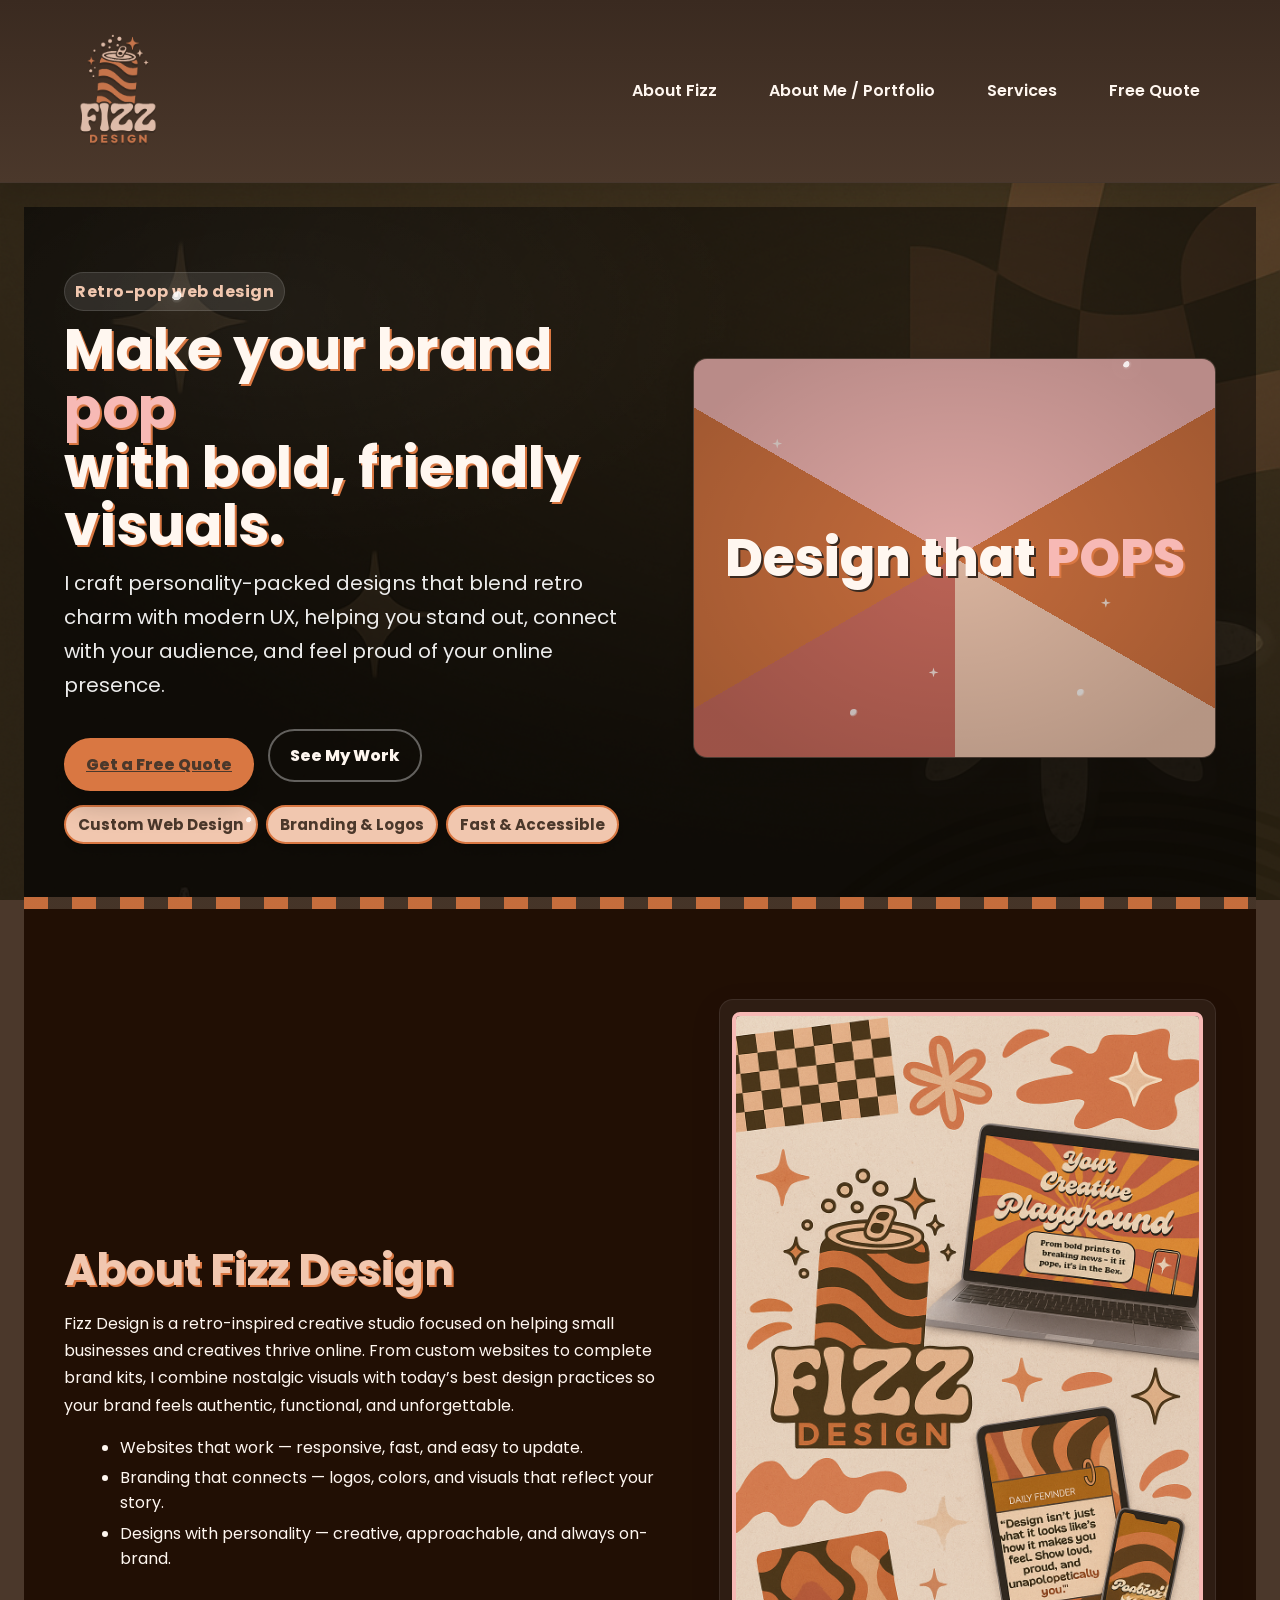
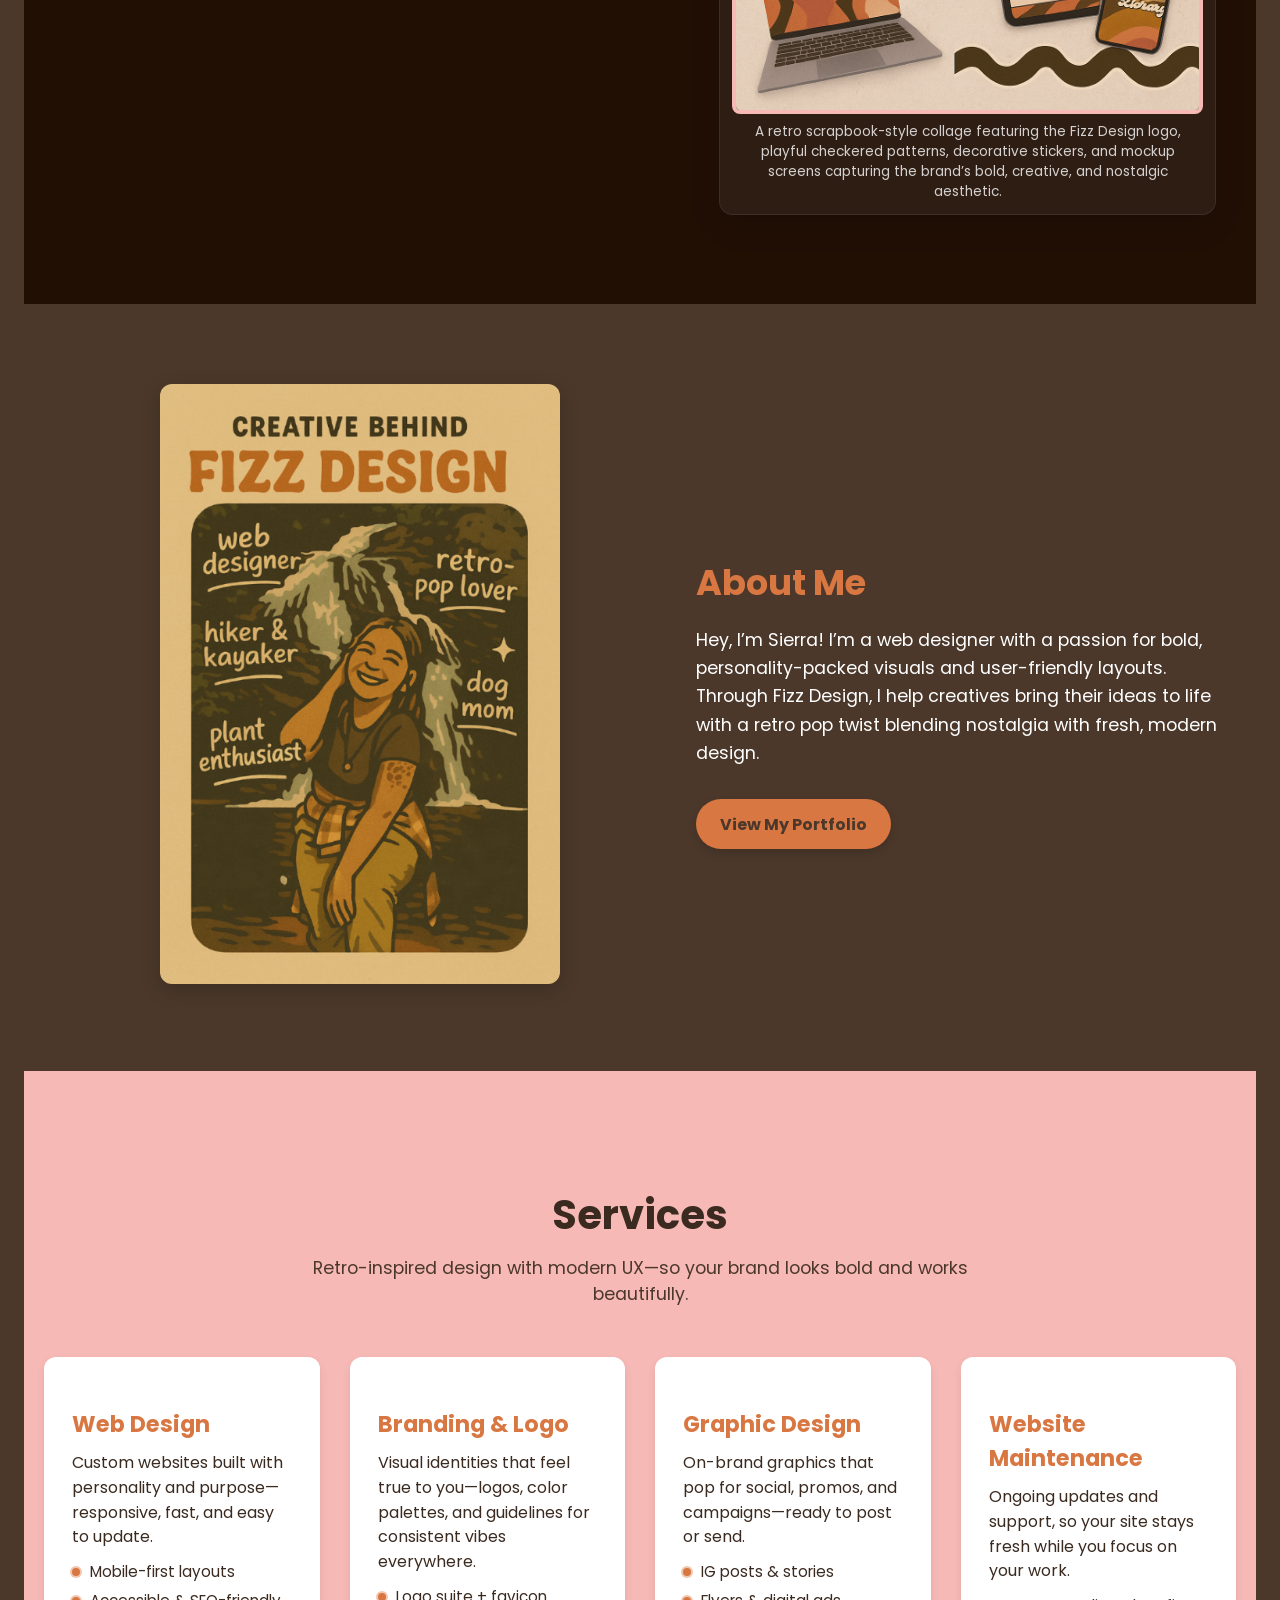
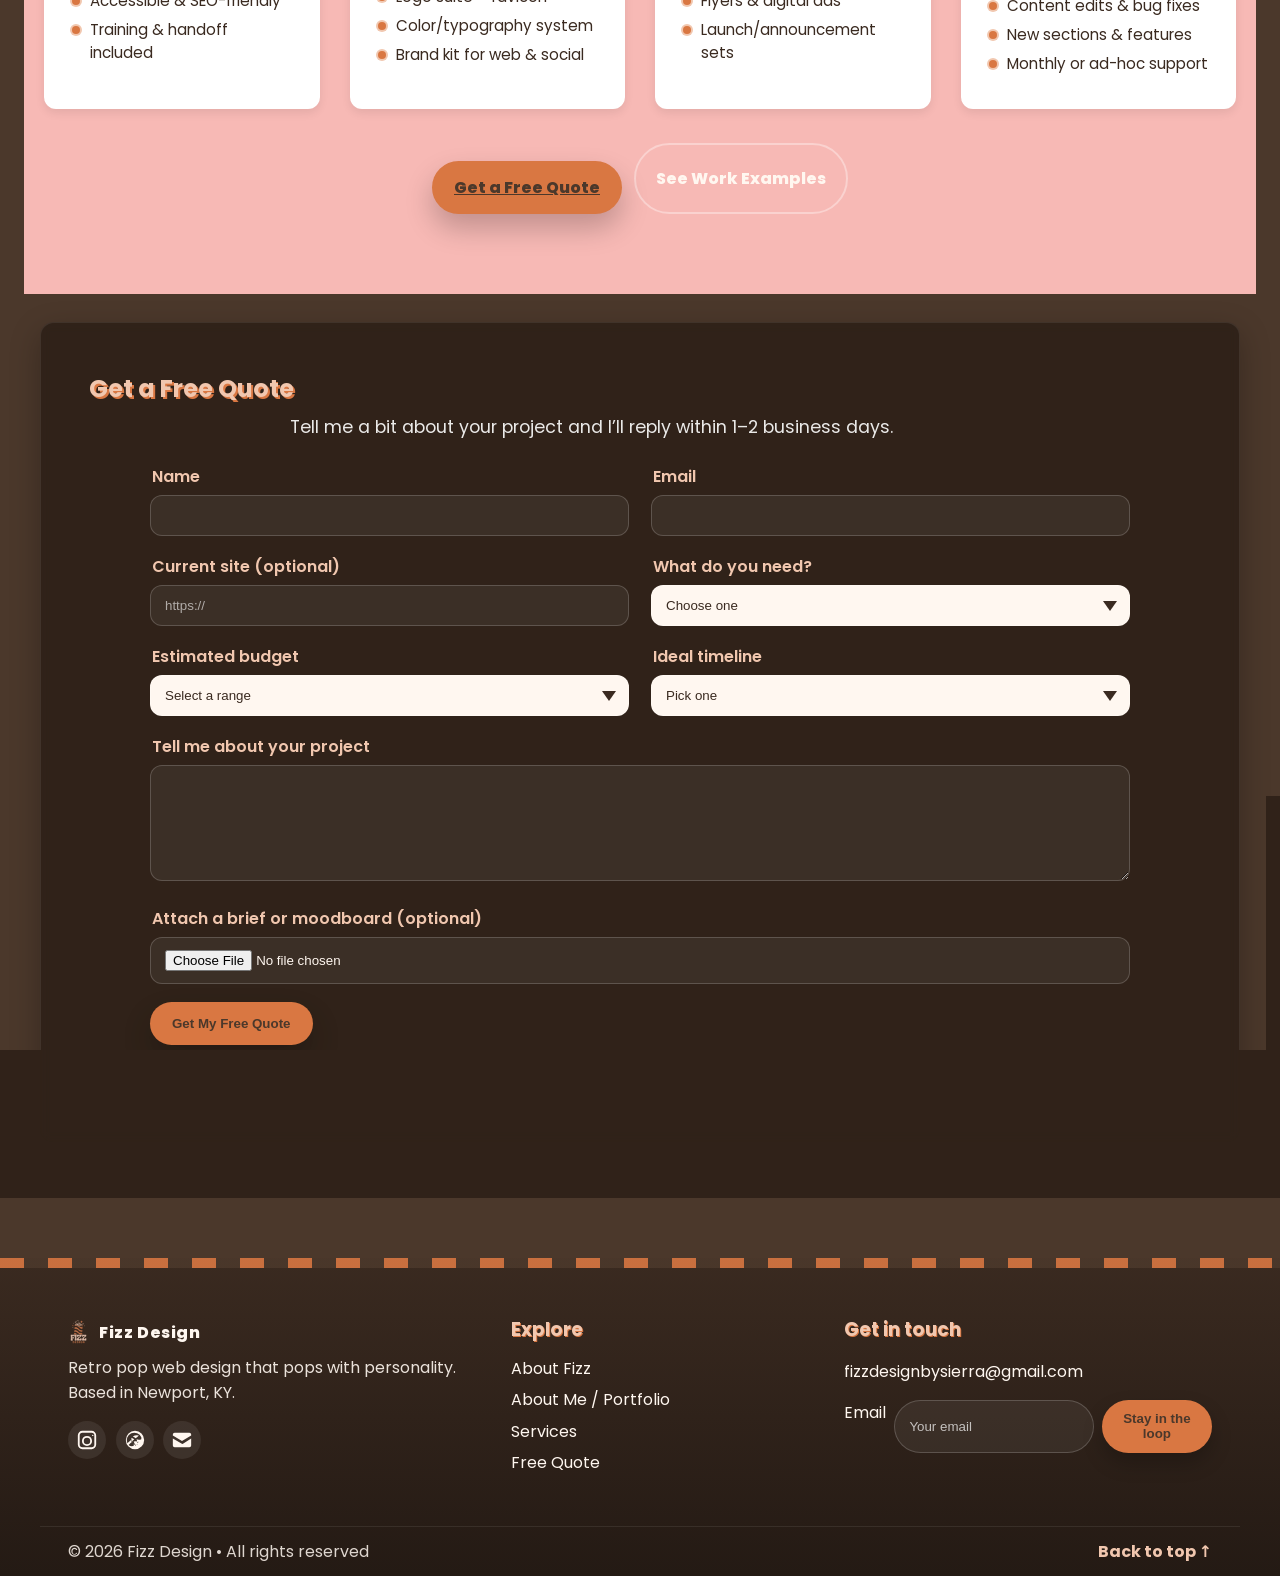
==== commit 7f928f8f: "updating services section" ====
--- a/index.html
+++ b/index.html
@@ -153,24 +153,78 @@
     </div>
   </section>
 
-  <!-- SERVICES -->
-  <section id="services">
-    <div class="container">
-      <h2>Services</h2>
-      <p class="section-intro">Helping brands look as bold as they feel through creative design and functional websites.</p>
-
-      <div class="services-grid">
-        <div class="service-card">
-          <h3>Web Design</h3>
-          <p>Custom websites built with personality and purpose — responsive, user-friendly, and tailored to your brand.</p>
-        </div>
-        <div class="service-card">
-          <h3>Branding & Graphics</h3>
-          <p>Logos, color palettes, and visual identity that capture your brand’s unique vibe — plus graphics for social media & marketing.</p>
-        </div>
-      </div>
-    </div>
-  </section>
+ <!-- SERVICES -->
+<section id="services">
+  <div class="container">
+    <h2>Services</h2>
+    <p class="section-intro">
+      Retro-inspired design with modern UX—so your brand looks bold and works beautifully.
+    </p>
+
+    <div class="services-grid">
+      <!-- Web Design -->
+      <article class="service-card">
+        <h3>Web Design</h3>
+        <p>
+          Custom websites built with personality and purpose—responsive, fast, and easy to update.
+        </p>
+        <ul class="service-bullets">
+          <li>Mobile-first layouts</li>
+          <li>Accessible & SEO-friendly</li>
+          <li>Training & handoff included</li>
+        </ul>
+      </article>
+
+      <!-- Branding & Logo -->
+      <article class="service-card">
+        <h3>Branding & Logo</h3>
+        <p>
+          Visual identities that feel true to you—logos, color palettes, and guidelines for consistent vibes everywhere.
+        </p>
+        <ul class="service-bullets">
+          <li>Logo suite + favicon</li>
+          <li>Color/typography system</li>
+          <li>Brand kit for web & social</li>
+        </ul>
+      </article>
+
+      <!-- Graphic Design -->
+      <article class="service-card">
+        <h3>Graphic Design</h3>
+        <p>
+          On-brand graphics that pop for social, promos, and campaigns—ready to post or send.
+        </p>
+        <ul class="service-bullets">
+          <li>IG posts & stories</li>
+          <li>Flyers & digital ads</li>
+          <li>Launch/announcement sets</li>
+        </ul>
+      </article>
+
+      <!-- Website Maintenance -->
+      <article class="service-card">
+        <h3>Website Maintenance</h3>
+        <p>
+          Ongoing updates and support, so your site stays fresh while you focus on your work.
+        </p>
+        <ul class="service-bullets">
+          <li>Content edits & bug fixes</li>
+          <li>New sections & features</li>
+          <li>Monthly or ad-hoc support</li>
+        </ul>
+      </article>
+    </div>
+
+    <div class="services-cta">
+      <a class="btn-fizz" href="#free-quote">
+        Get a Free Quote
+        <span class="bubble"></span><span class="bubble"></span><span class="bubble"></span>
+      </a>
+      <a class="btn-ghost" href="#about-me">See Work Examples</a>
+    </div>
+  </div>
+</section>
+
 
   <!-- FREE QUOTE -->
   <section id="free-quote" class="section panel quote">
--- a/style.css
+++ b/style.css
@@ -412,6 +412,72 @@
 .service-card h3 { font-family: 'Poppins', sans-serif; color: var(--orange); margin-bottom: 15px; font-size: 1.5rem; }
 .service-card p { color: var(--brown-900); font-size: 1rem; line-height: 1.5; }
 
+/* ============ SERVICES ============ */
+#services { padding: 80px 20px; background-color: var(--rose); text-align: center; }
+#services h2 { font-family: 'Poppins', sans-serif; font-size: 2.5rem; color: var(--brown-900); margin-bottom: 10px; }
+.section-intro { max-width: 700px; margin: 0 auto 50px; color: var(--brown); font-size: 1.1rem; }
+
+.services-grid { 
+  display: grid; 
+  grid-template-columns: repeat(auto-fit, minmax(260px, 1fr)); 
+  gap: 30px; 
+}
+.service-card { 
+  background: #fff; 
+  border-radius: 12px; 
+  padding: 28px; 
+  box-shadow: 0 4px 10px rgba(0,0,0,0.08); 
+  text-align: left; 
+  transition: transform 0.2s ease, box-shadow .2s ease; 
+}
+.service-card:hover { 
+  transform: translateY(-5px); 
+  box-shadow: 0 10px 24px rgba(0,0,0,0.12);
+}
+.service-card h3 { 
+  font-family: 'Poppins', sans-serif; 
+  color: var(--orange); 
+  margin-bottom: 10px; 
+  font-size: 1.4rem; 
+}
+.service-card p { 
+  color: var(--brown-900); 
+  font-size: 1rem; 
+  line-height: 1.55; 
+  margin: 0 0 10px 0;
+}
+
+/* small, clean bullets */
+.service-bullets{
+  list-style: none; 
+  padding: 0; 
+  margin: 8px 0 0;
+}
+.service-bullets li{
+  position: relative;
+  padding-left: 18px;
+  margin: 6px 0;
+  color: var(--brown-900);
+  font-size: .95rem;
+}
+.service-bullets li::before{
+  content: "";
+  position: absolute; left: 0; top: .5em;
+  width: 8px; height: 8px; border-radius: 50%;
+  background: var(--orange);
+  box-shadow: 0 0 0 2px var(--peach);
+}
+
+/* CTA row under grid */
+.services-cta{
+  margin-top: 34px; 
+  display:flex; 
+  gap: 12px; 
+  justify-content:center; 
+  flex-wrap: wrap;
+}
+
+
 /* ============ FREE QUOTE ============ */
 .quote .section-intro{ max-width: 700px; margin: 0 auto 24px; color: rgba(255,255,255,.9); }
 .quote-form{ max-width: 980px; margin: 0 auto; }
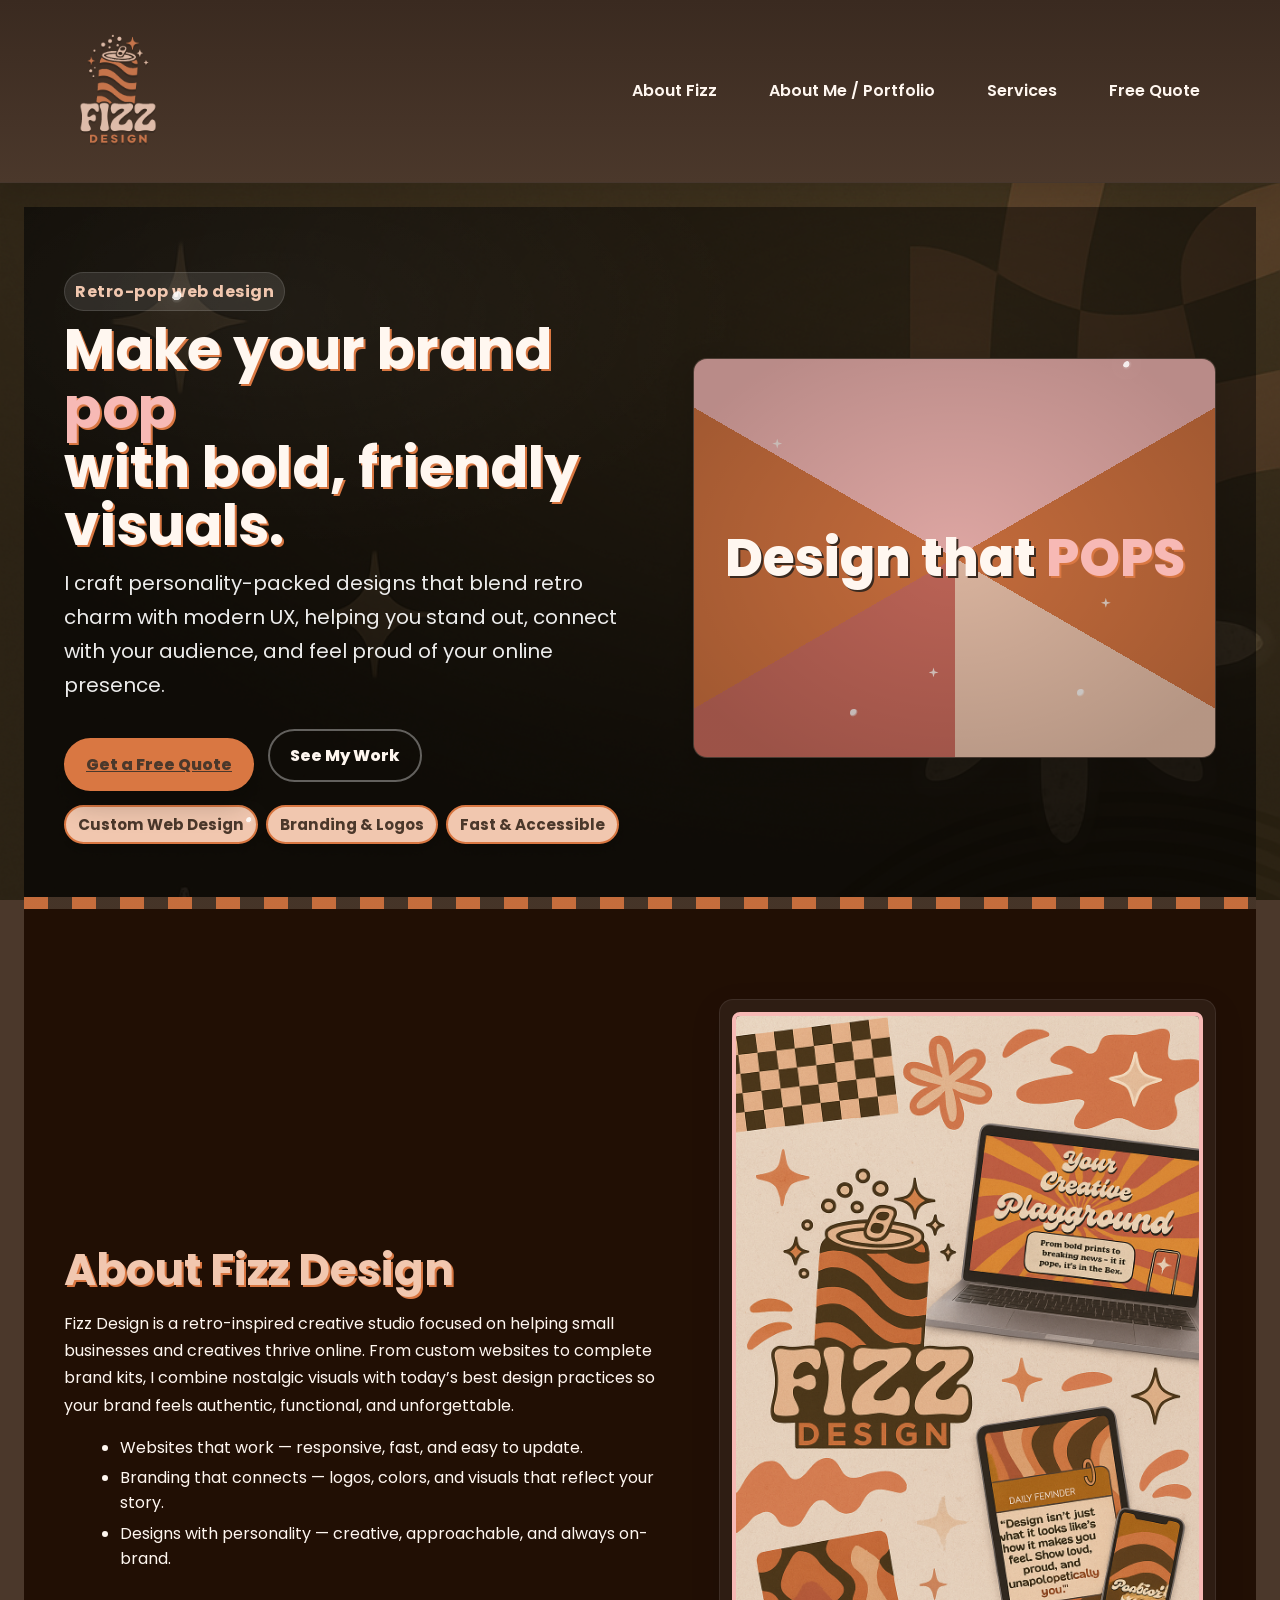
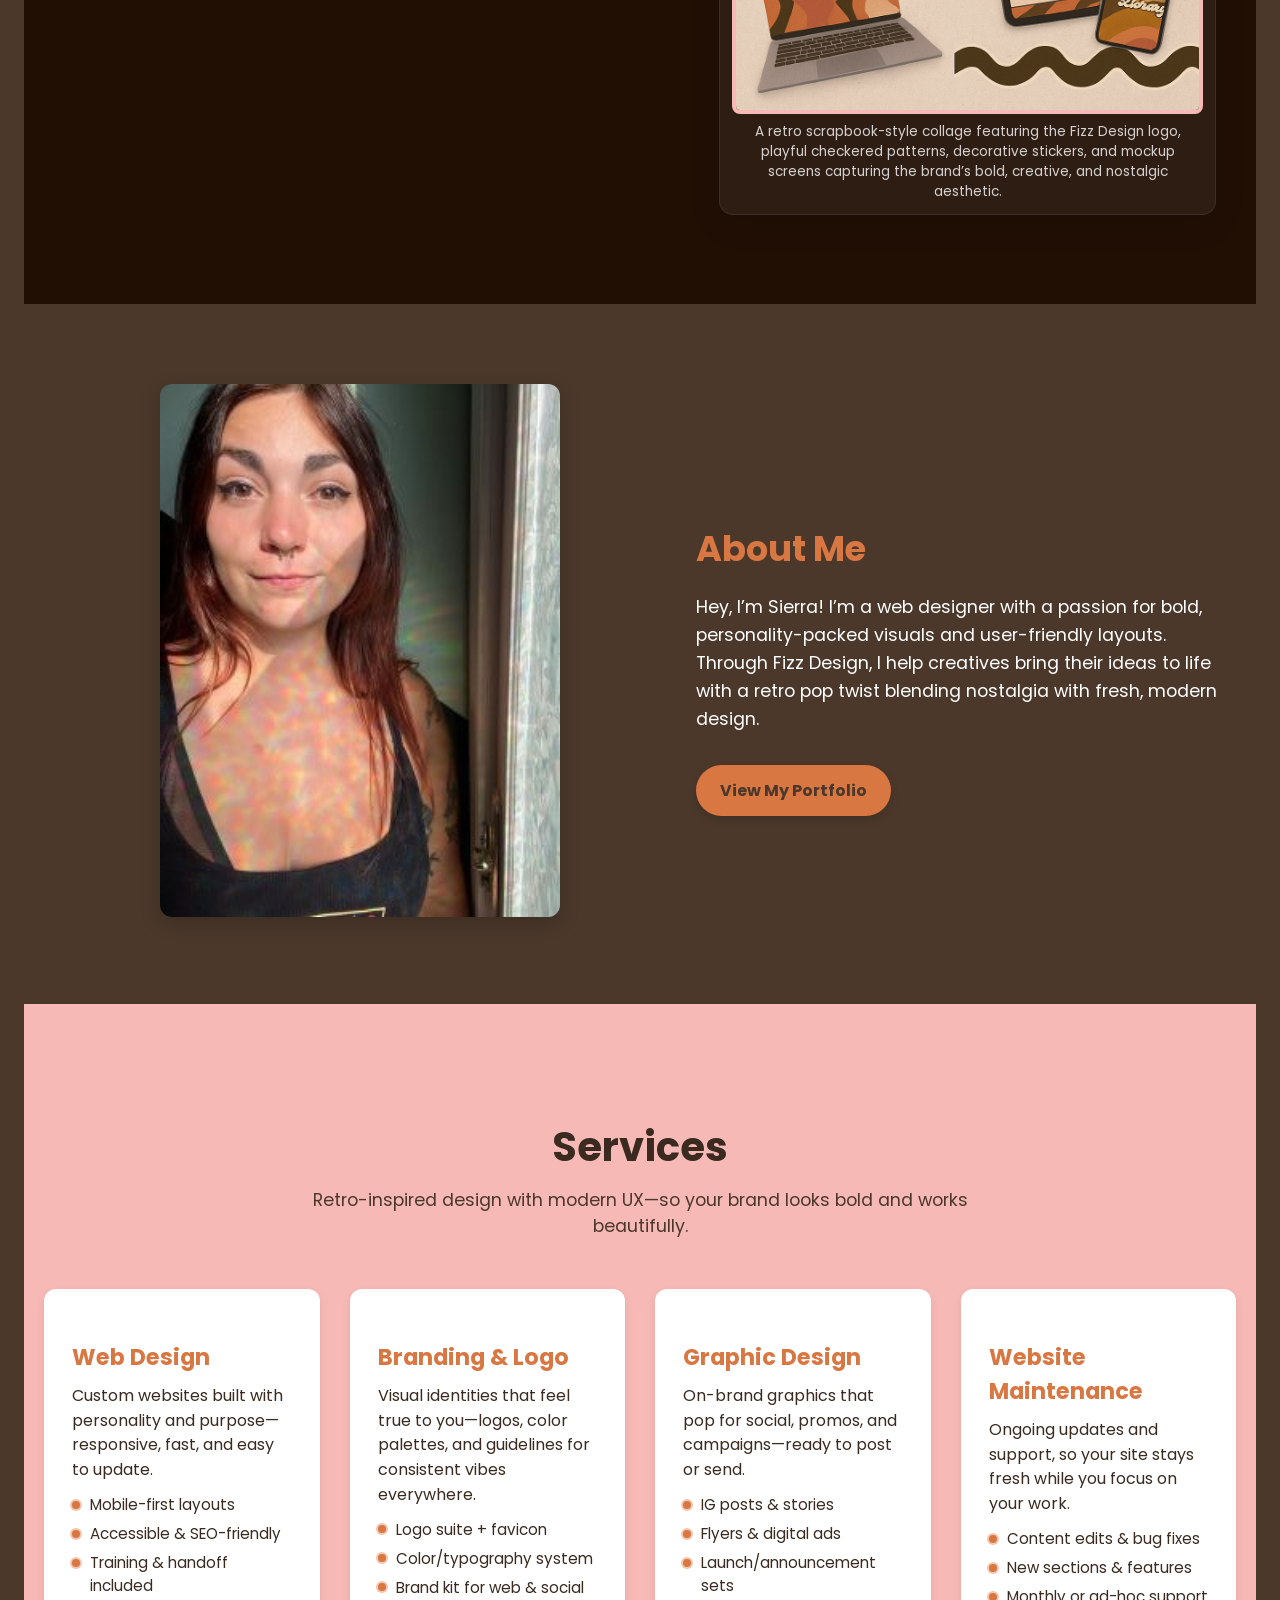
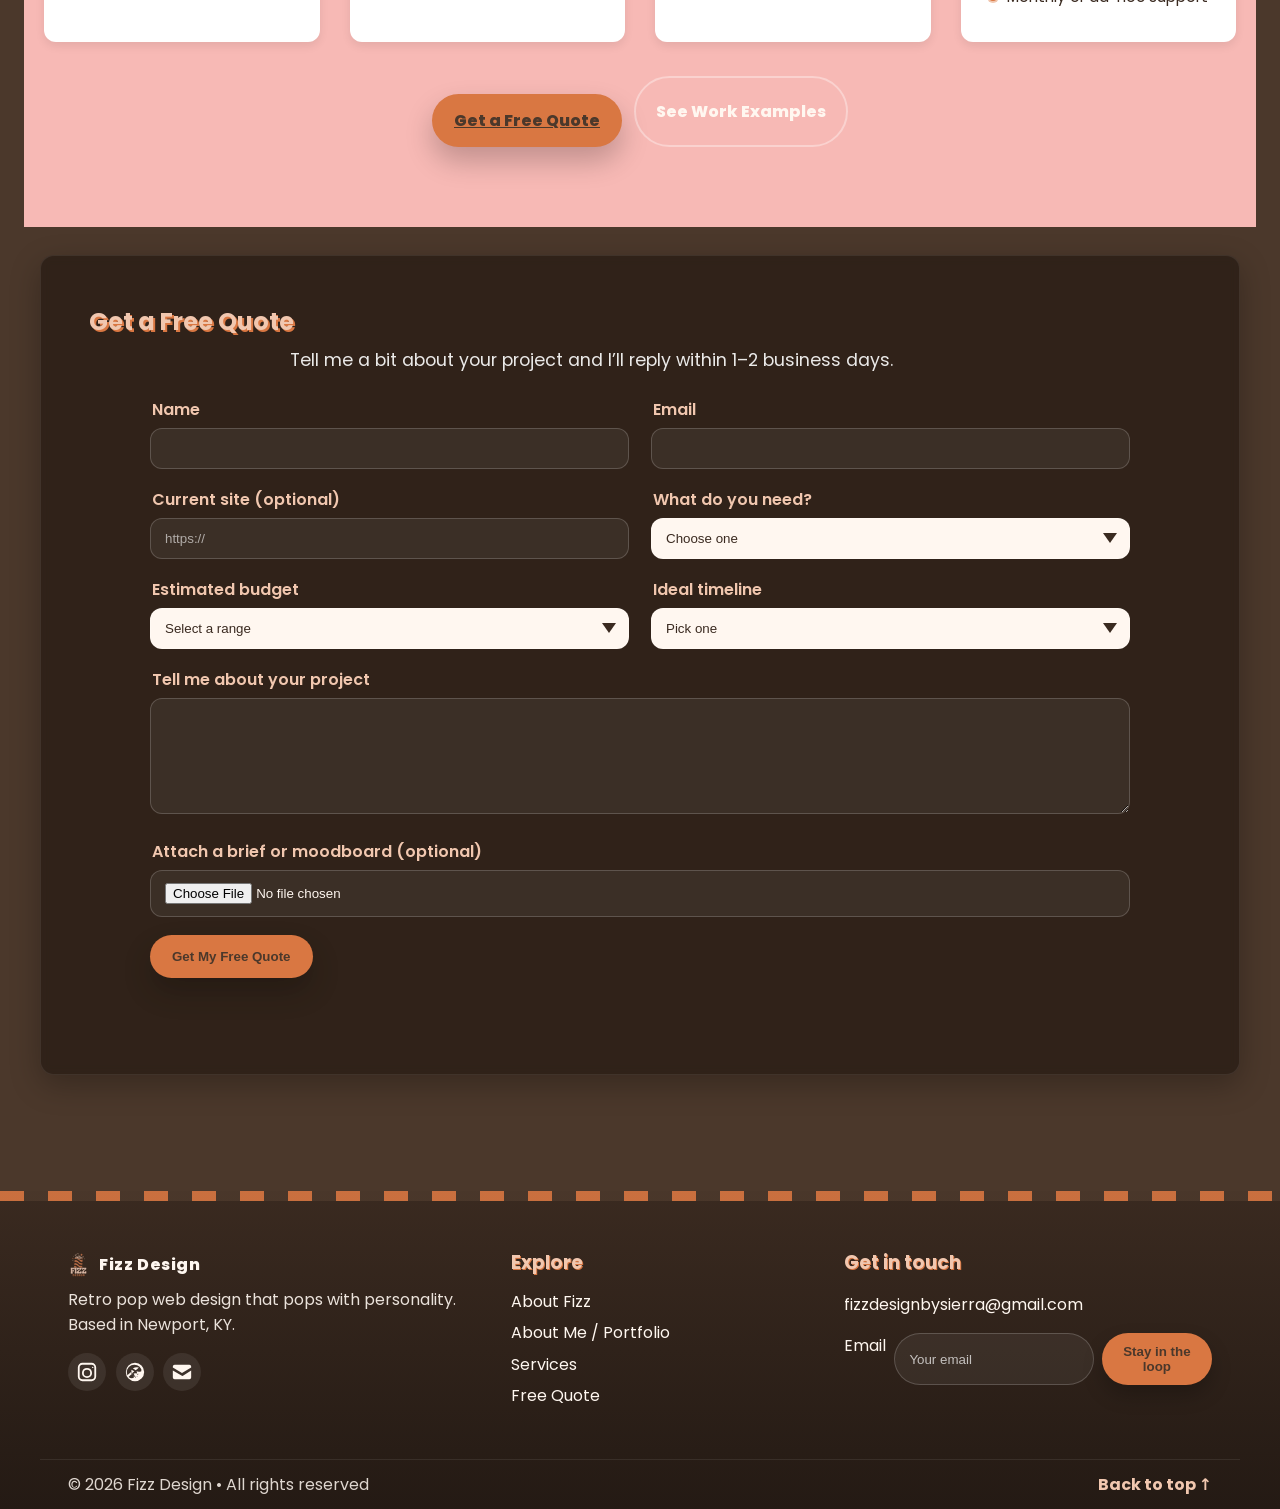
==== commit 4548d6ce: "Updated profile picture" ====
--- a/index.html
+++ b/index.html
@@ -139,7 +139,7 @@
   <section id="about-me">
     <div class="about-me-inner">
       <figure>
-        <img src="Images/Profile.png" alt="Sierra Berkemeier" loading="lazy">
+        <img src="Images/Profile Pic.jpg" alt="Sierra Berkemeier" loading="lazy">
       </figure>
       <div class="about-me-text">
         <h2>About Me</h2>
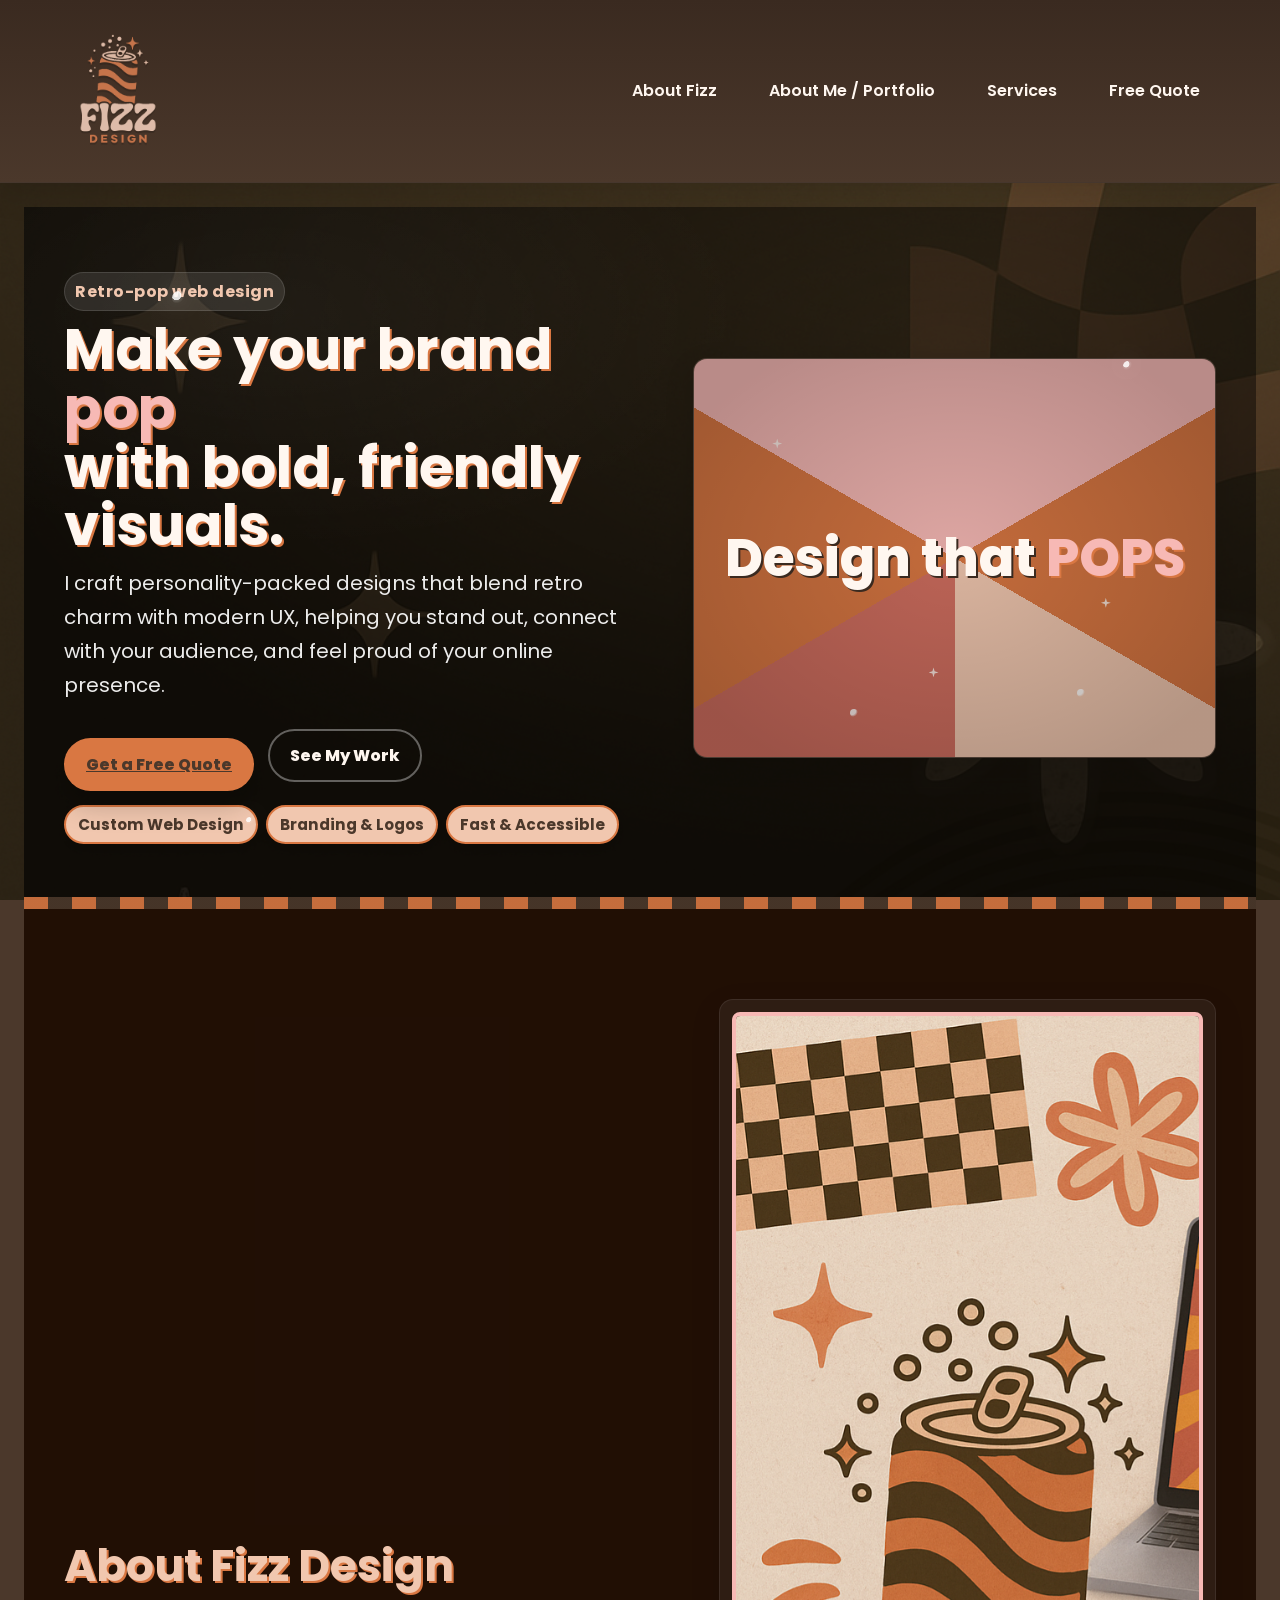
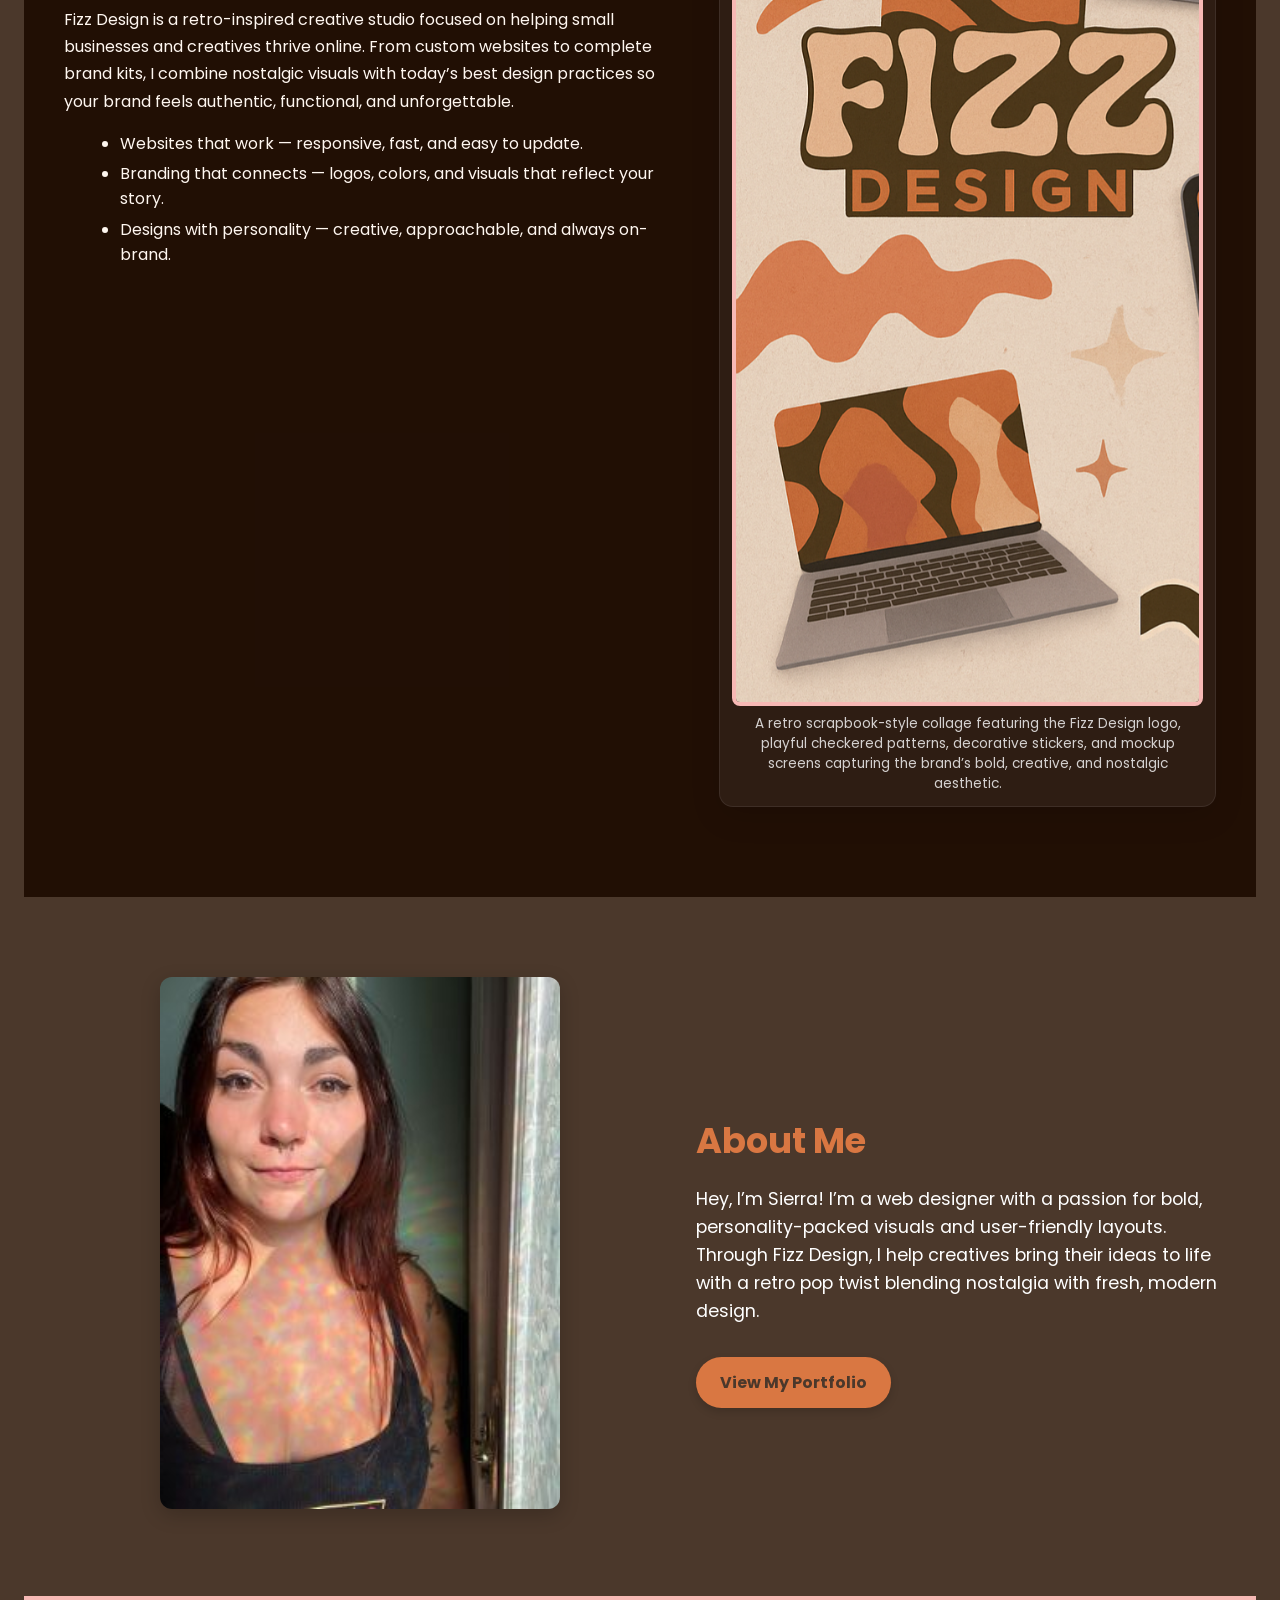
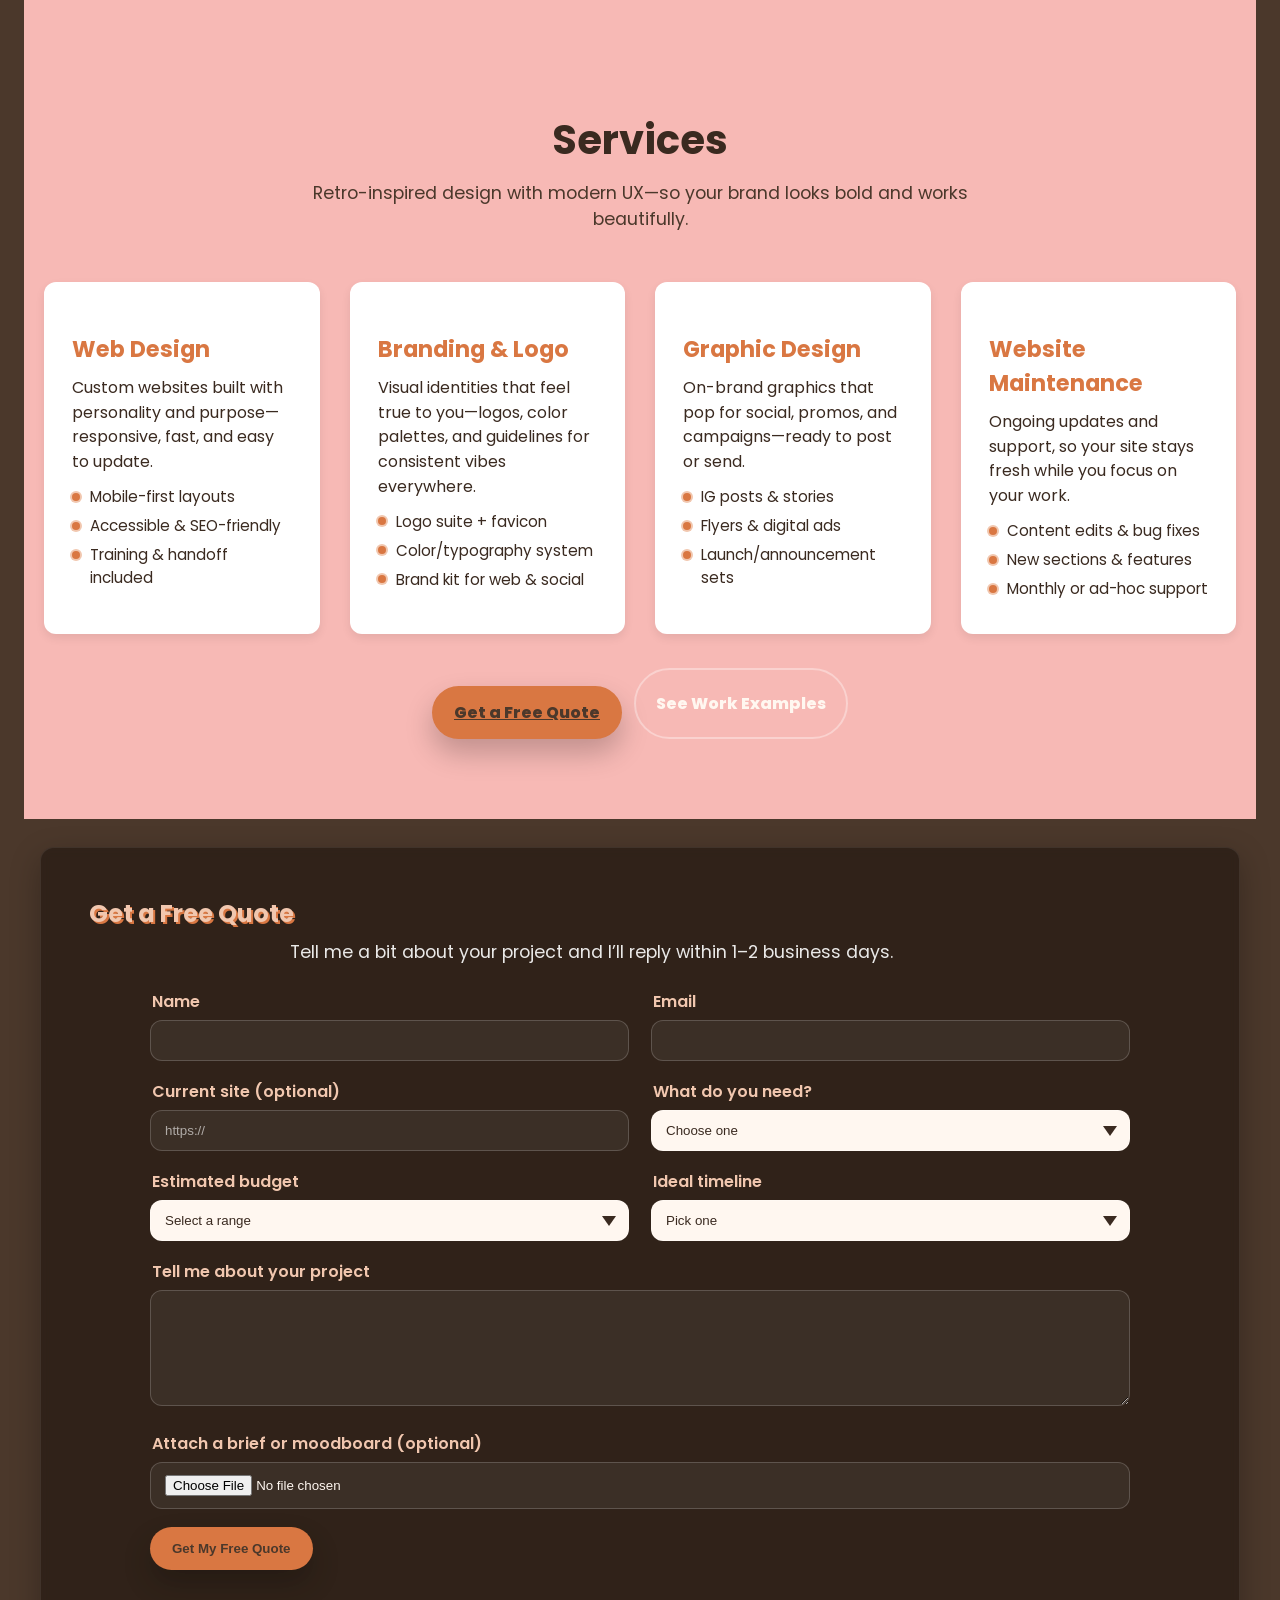
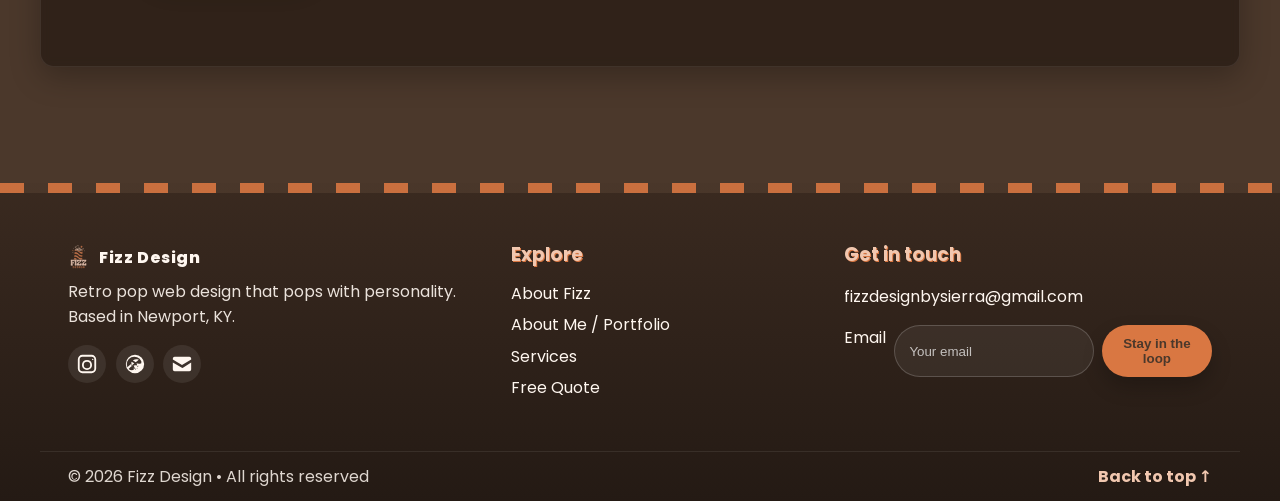
==== commit 8421edf7: "change to the fizz design concept art" ====
--- a/index.html
+++ b/index.html
@@ -129,7 +129,7 @@
       </div>
 
       <figure class="about-image">
-        <img src="Images/Design concepts.png" alt="Fizz Design work preview" loading="lazy">
+        <img src="Images/Design concepts 2.PNG" alt="Fizz Design work preview" loading="lazy">
         <figcaption>A retro scrapbook-style collage featuring the Fizz Design logo, playful checkered patterns, decorative stickers, and mockup screens capturing the brand’s bold, creative, and nostalgic aesthetic.</figcaption>
       </figure>
     </div>
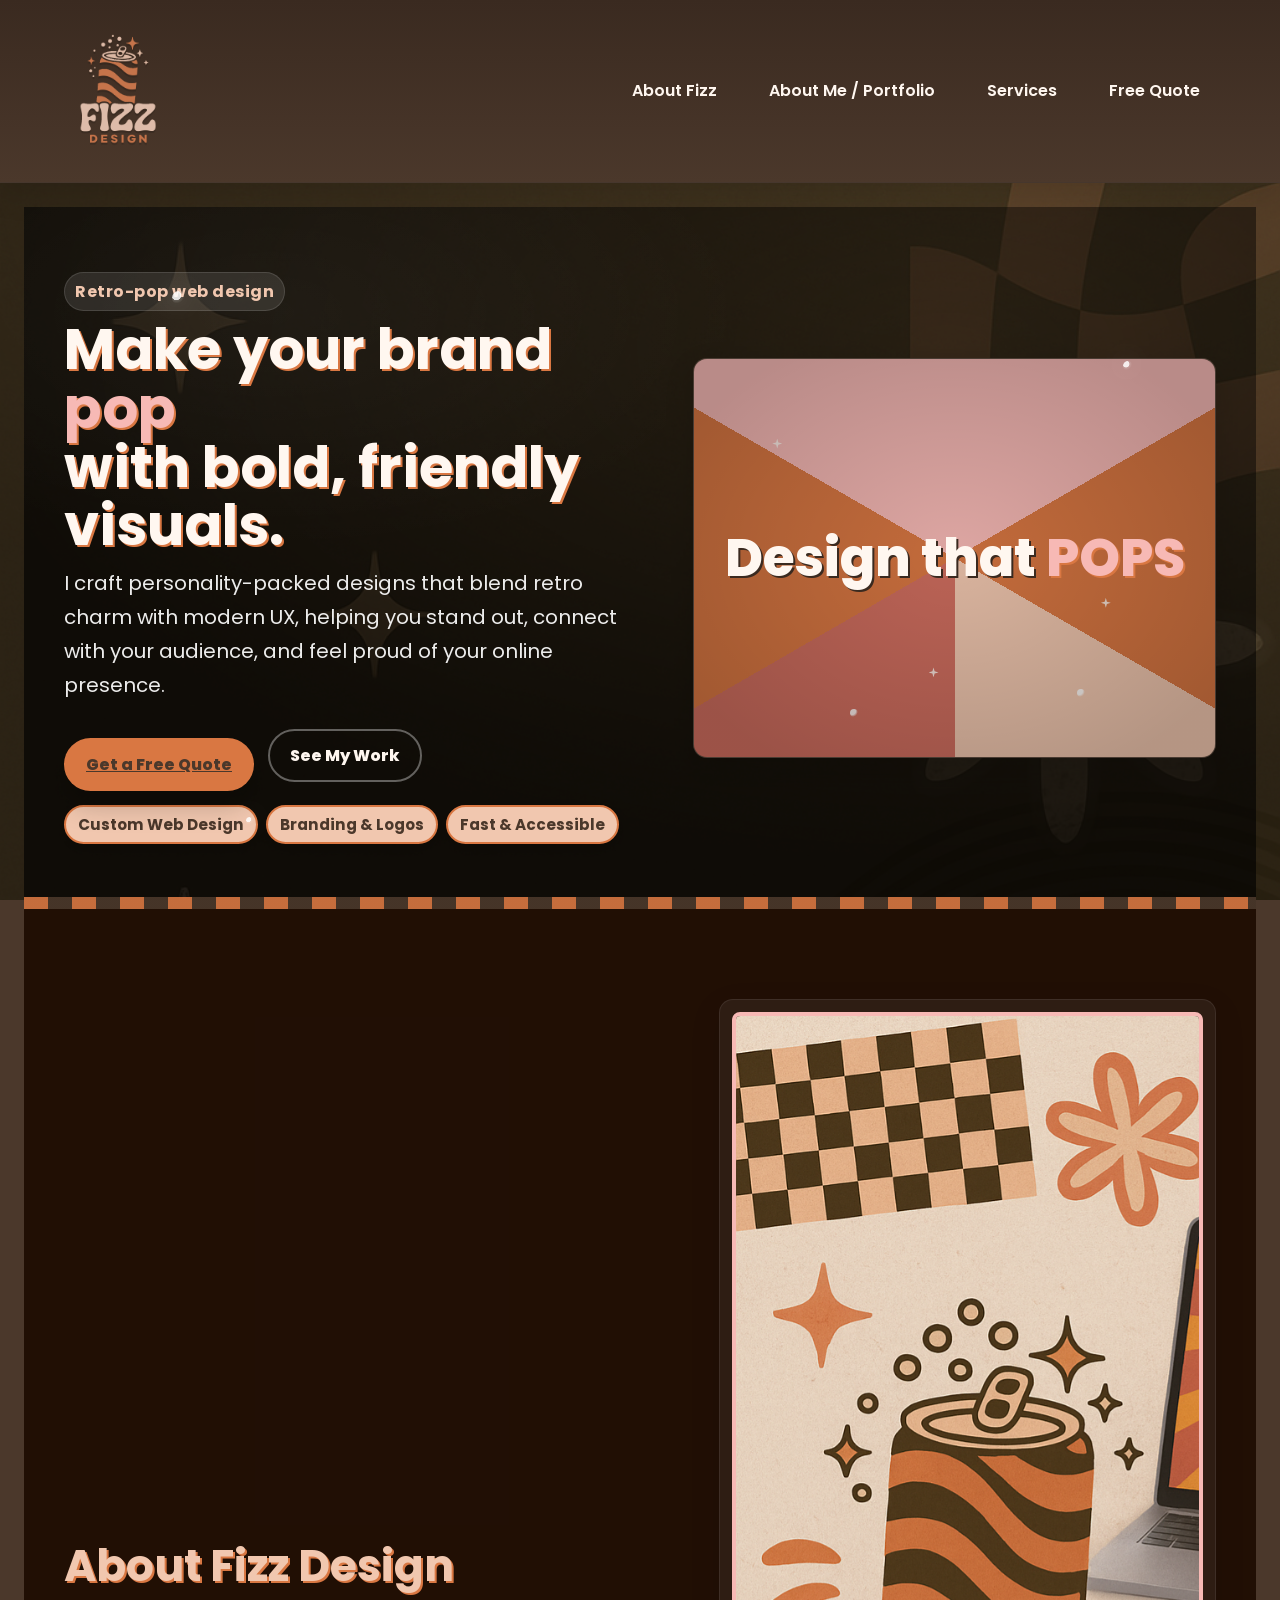
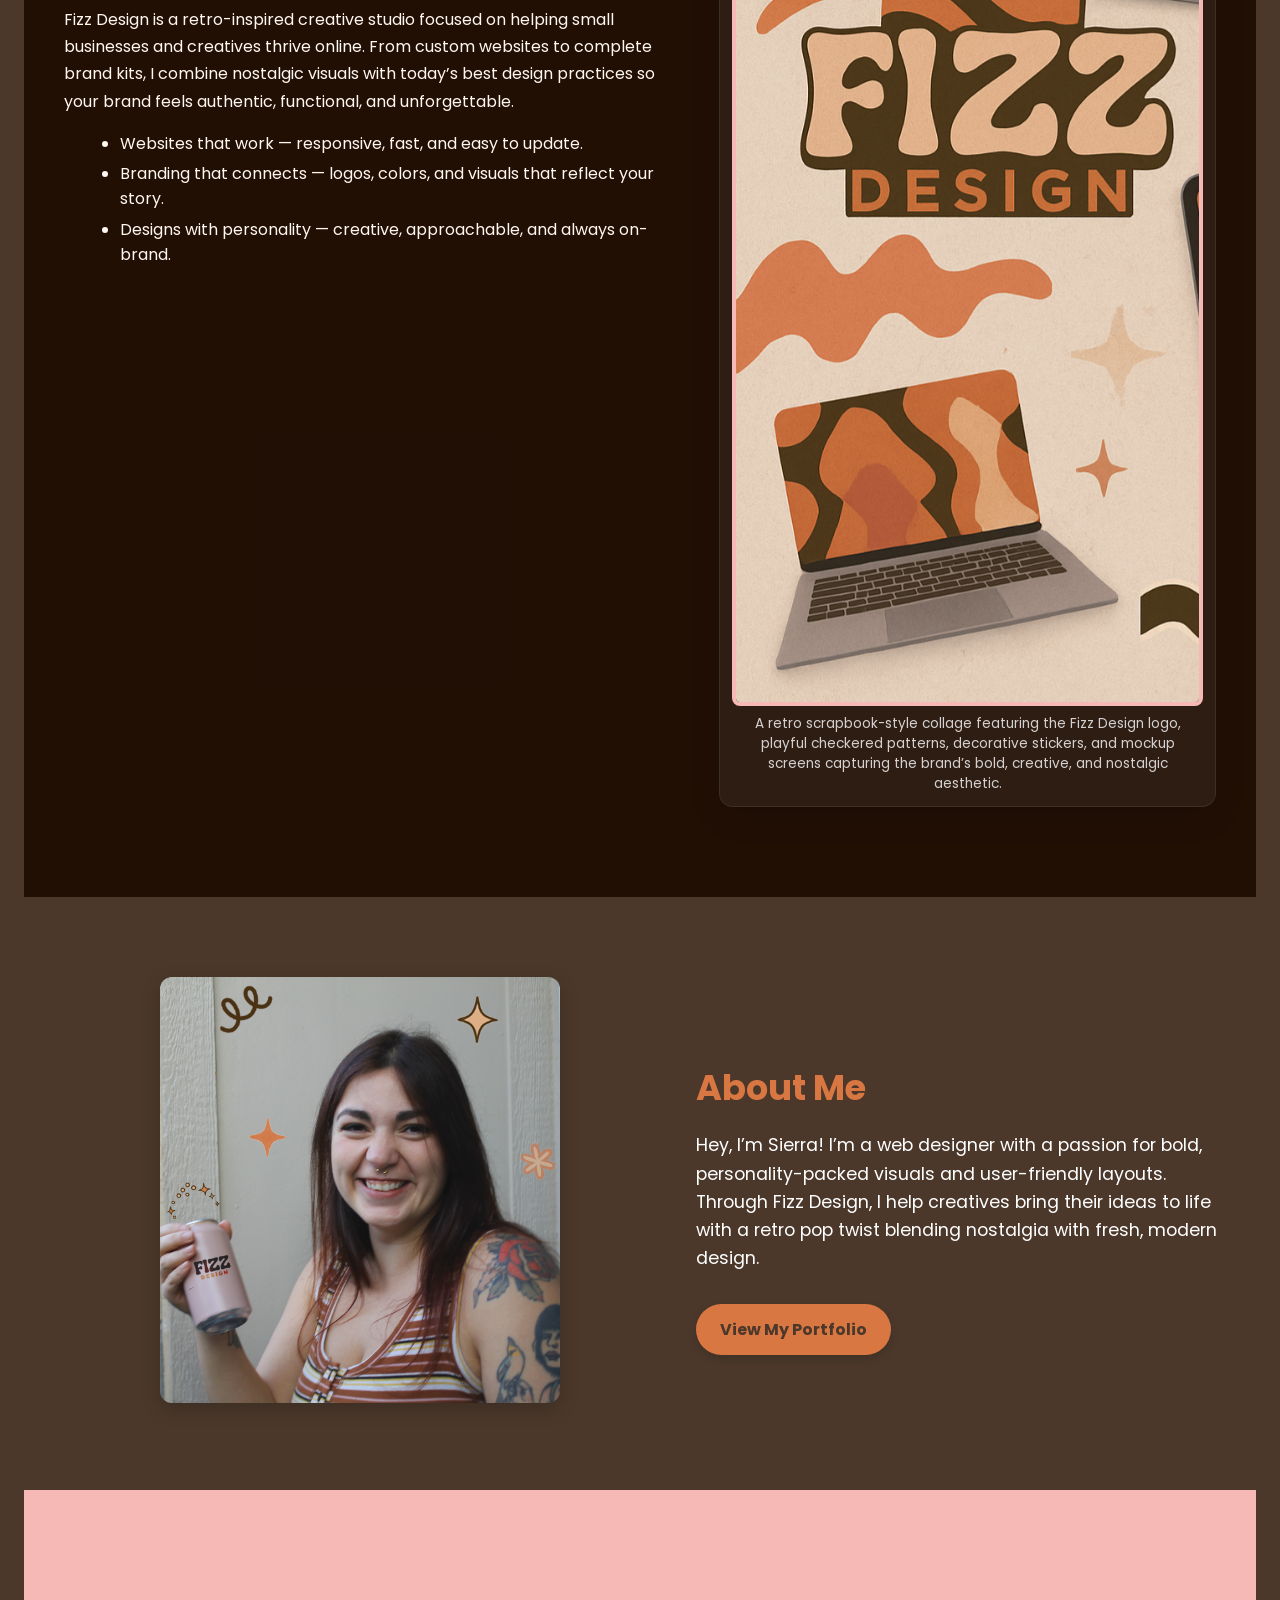
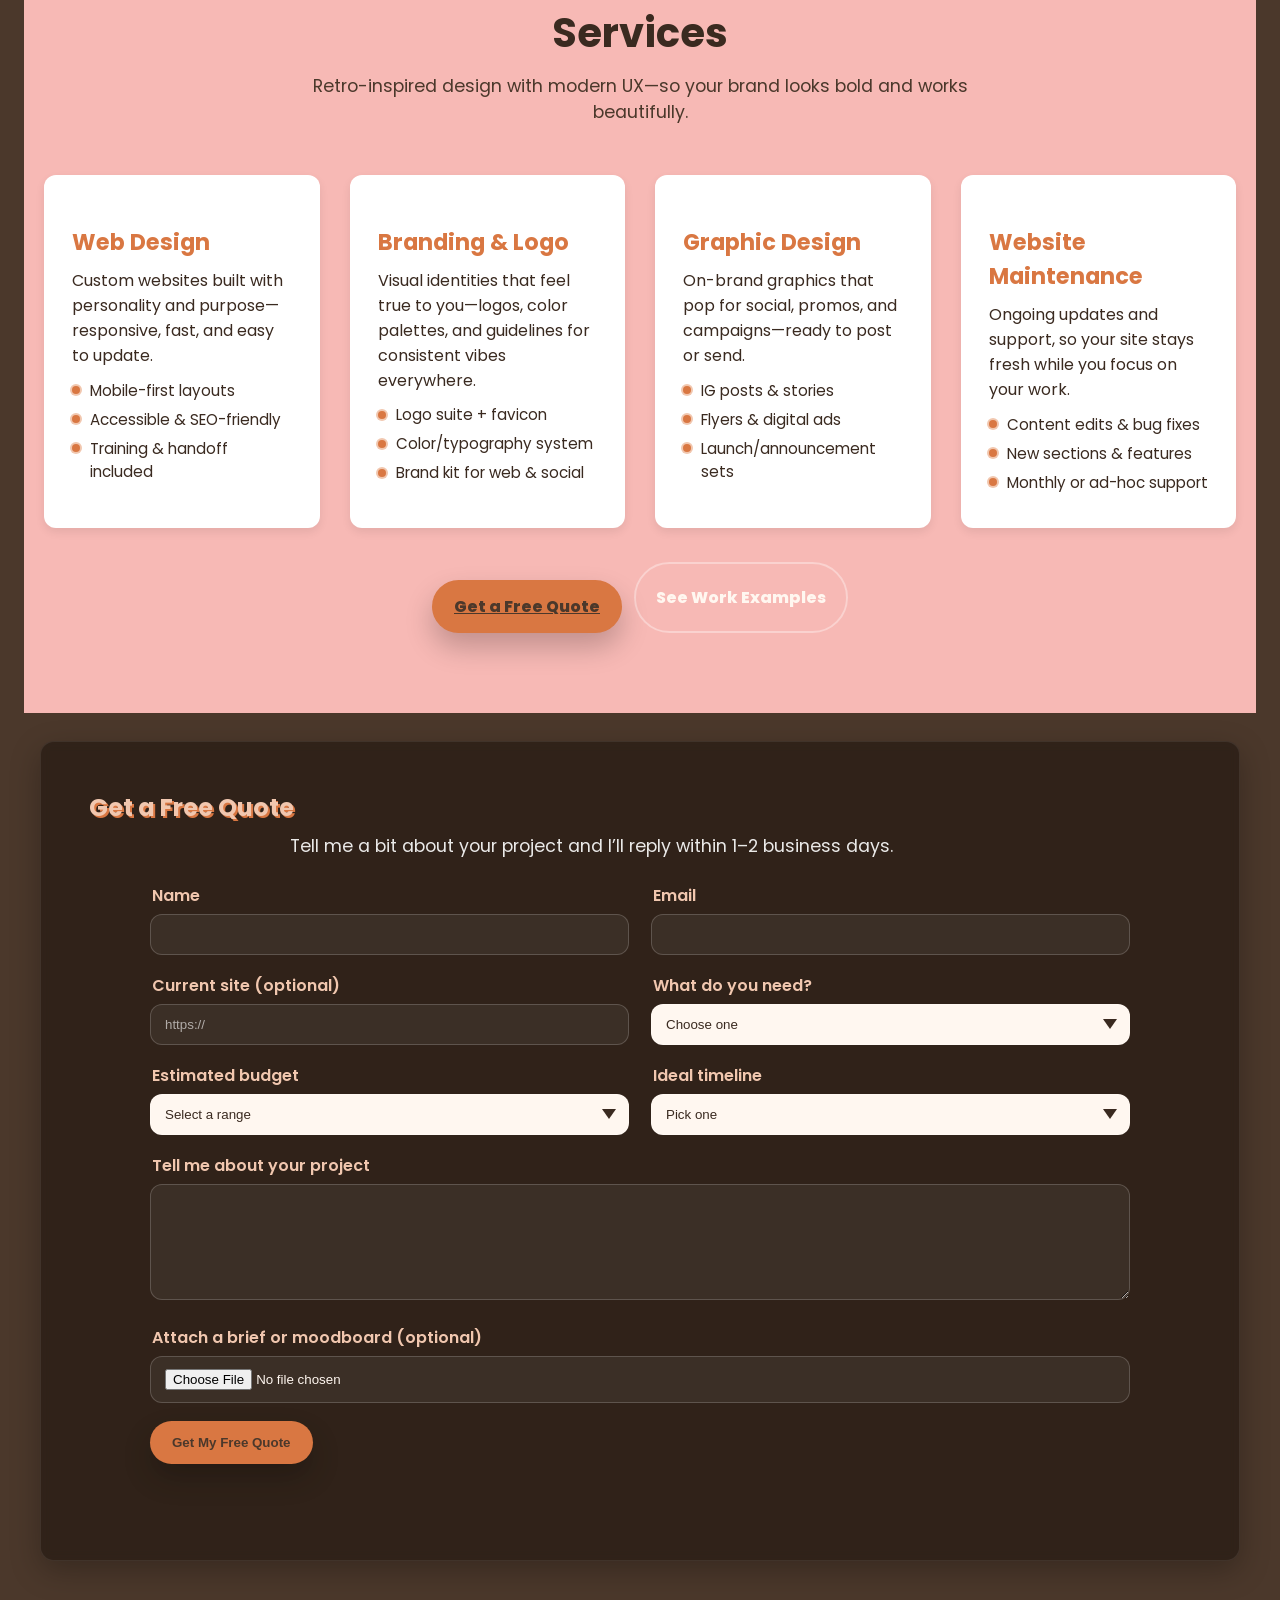
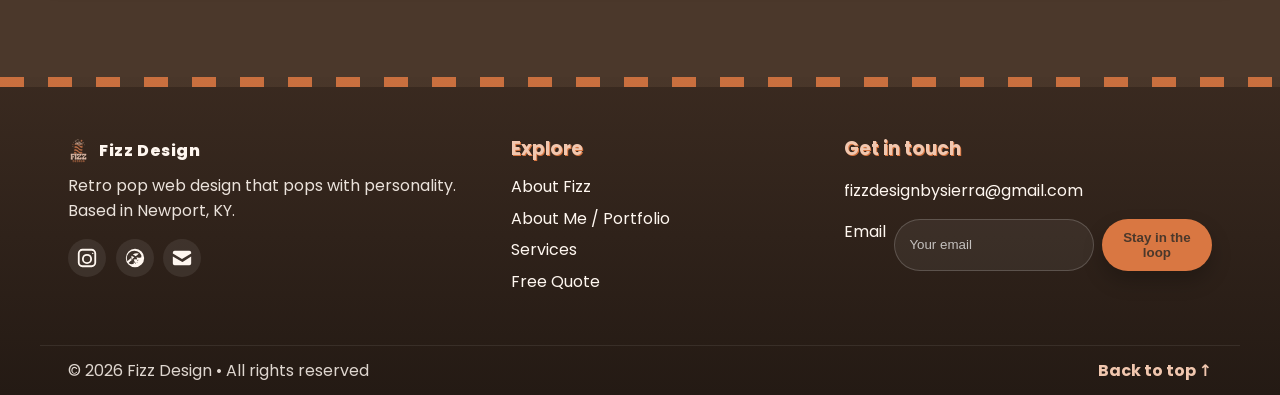
==== commit 581b69d4: "Updating profile picture" ====
--- a/index.html
+++ b/index.html
@@ -139,7 +139,7 @@
   <section id="about-me">
     <div class="about-me-inner">
       <figure>
-        <img src="Images/Profile Pic.jpg" alt="Sierra Berkemeier" loading="lazy">
+        <img src="Images/Fizz Profile Image.png" alt="Sierra Berkemeier" loading="lazy">
       </figure>
       <div class="about-me-text">
         <h2>About Me</h2>
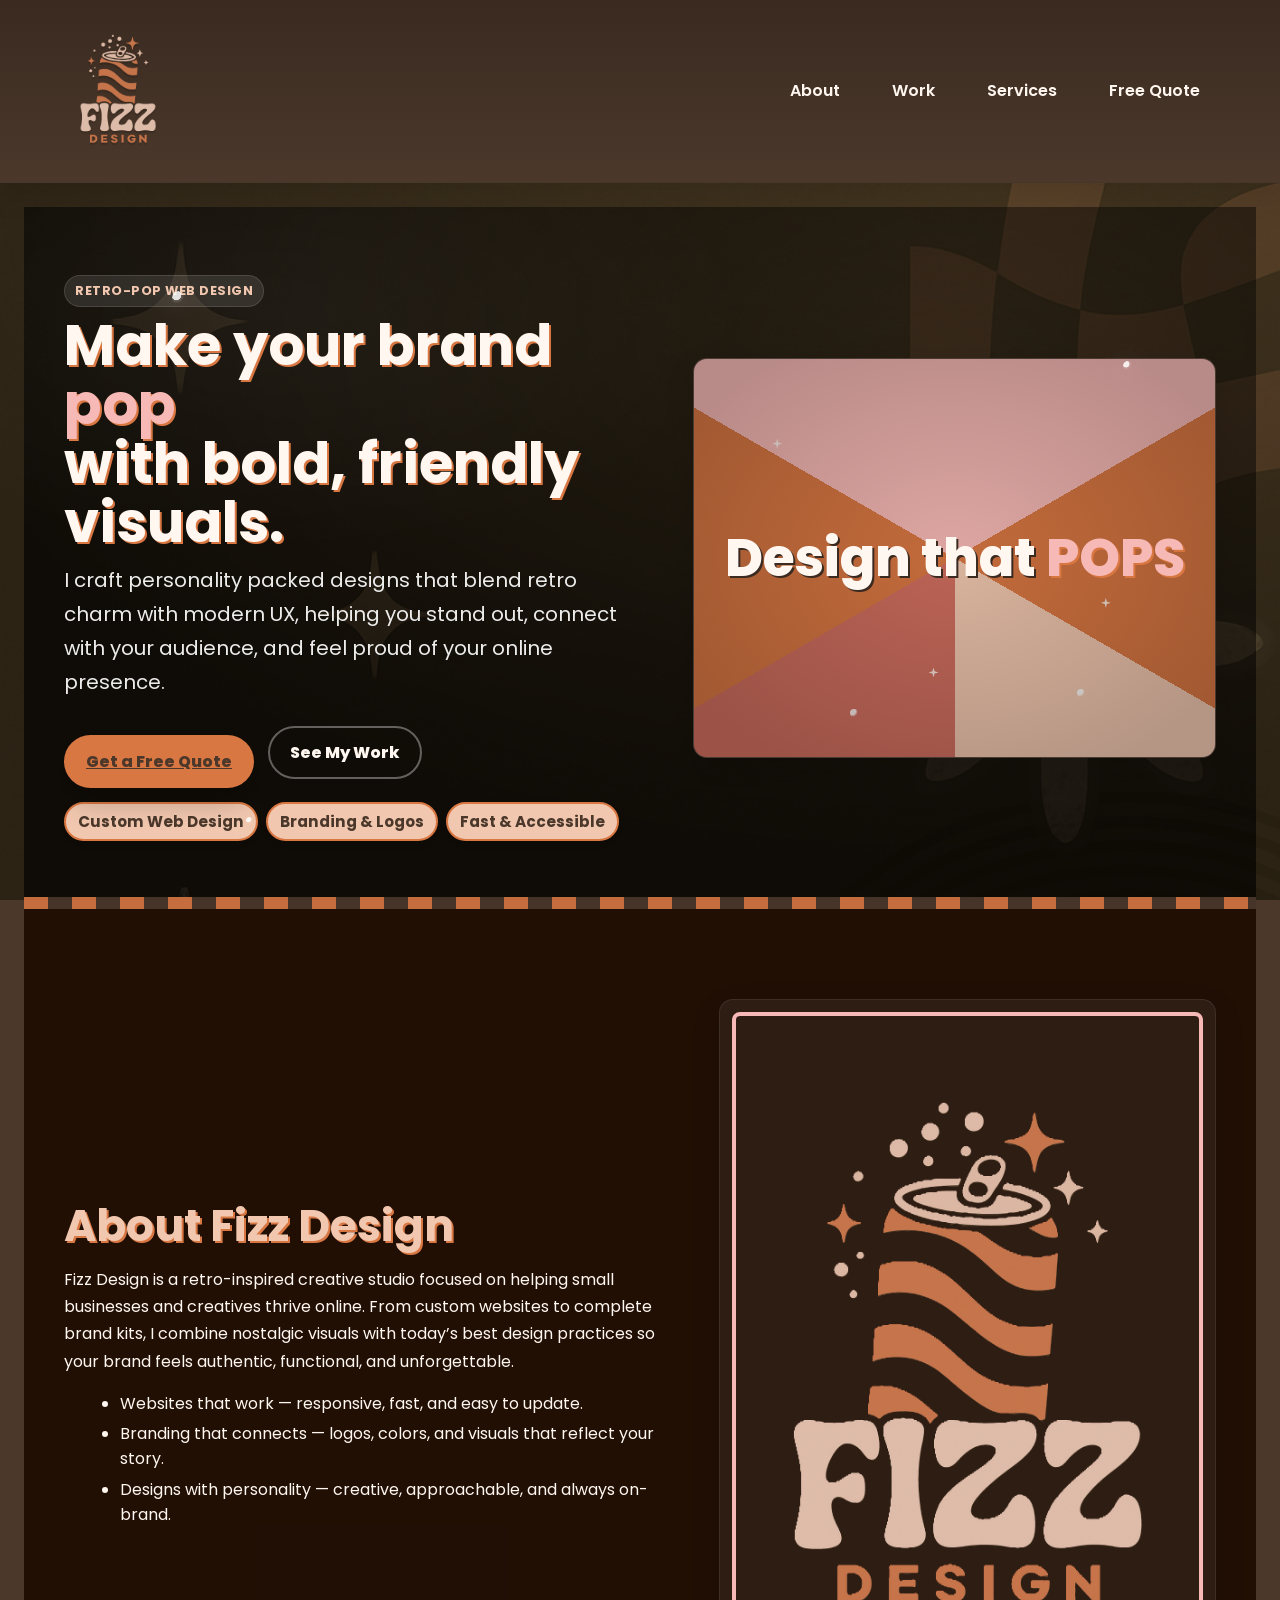
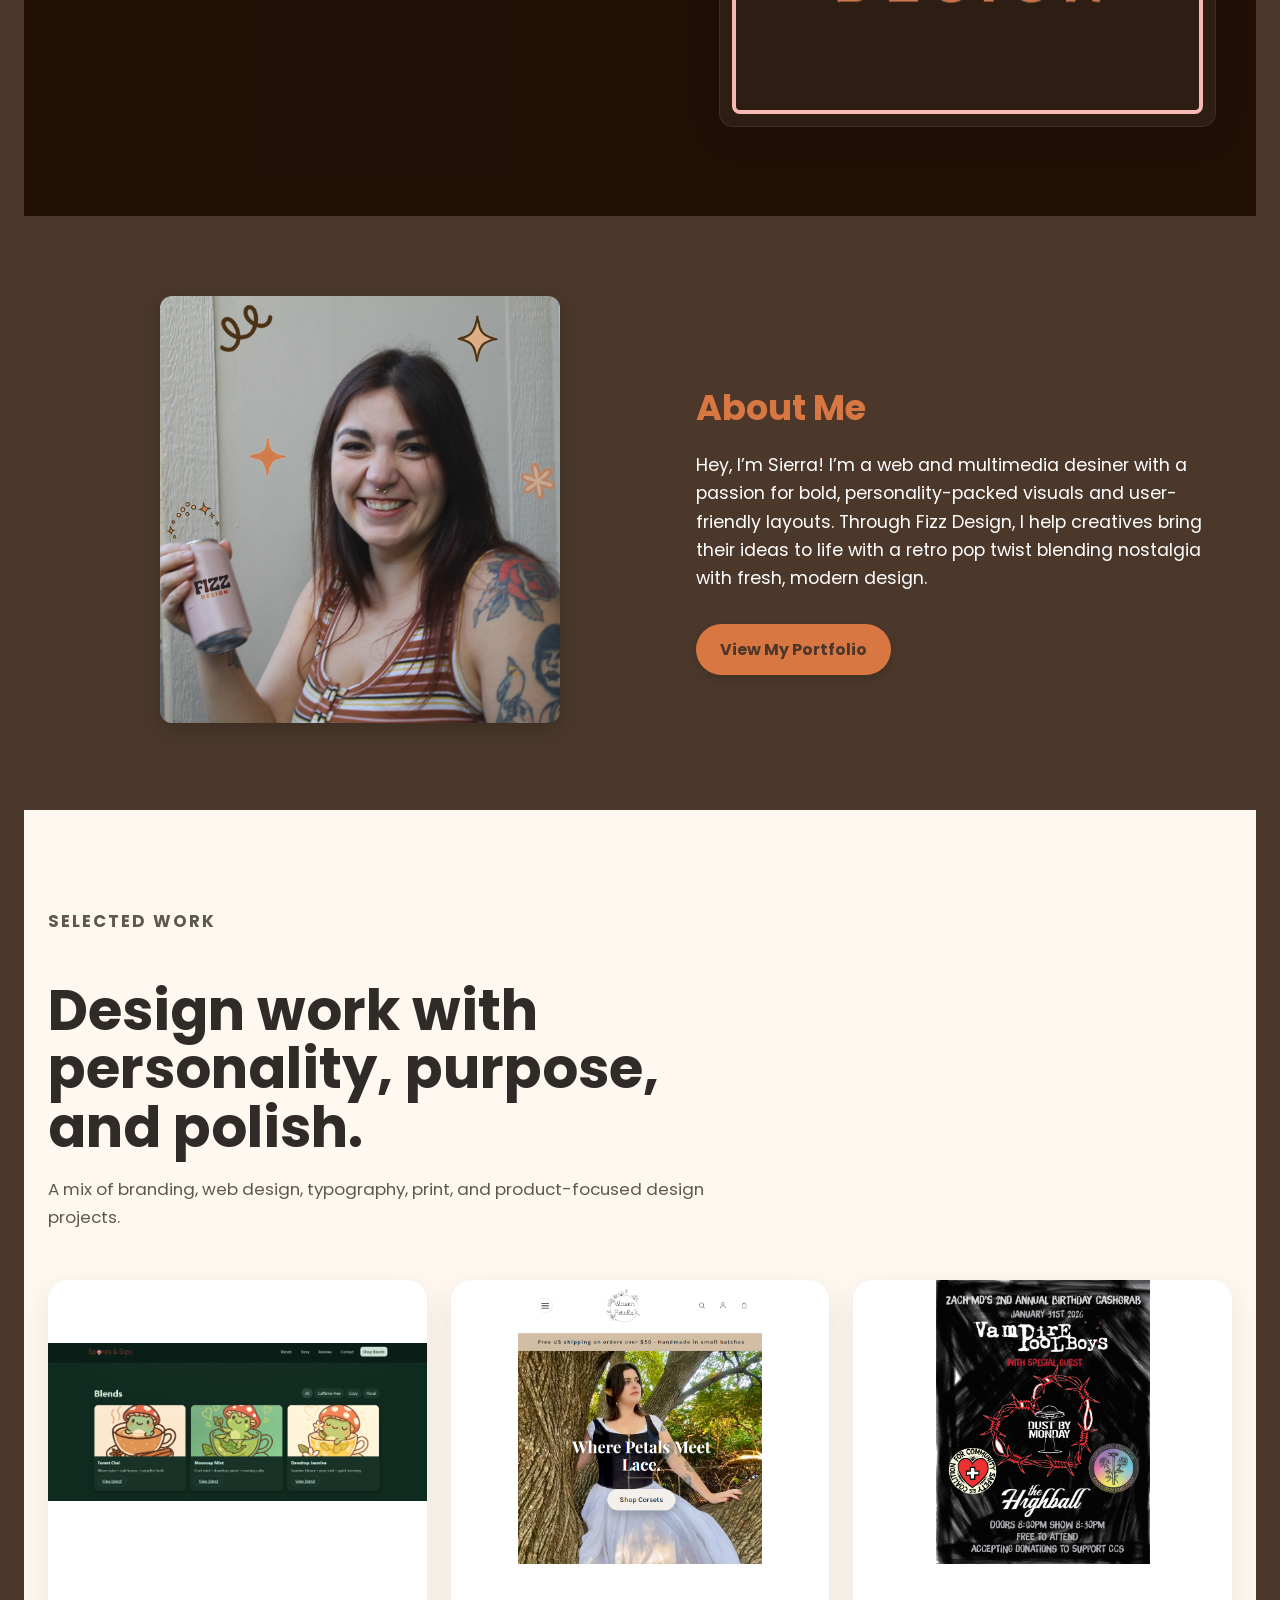
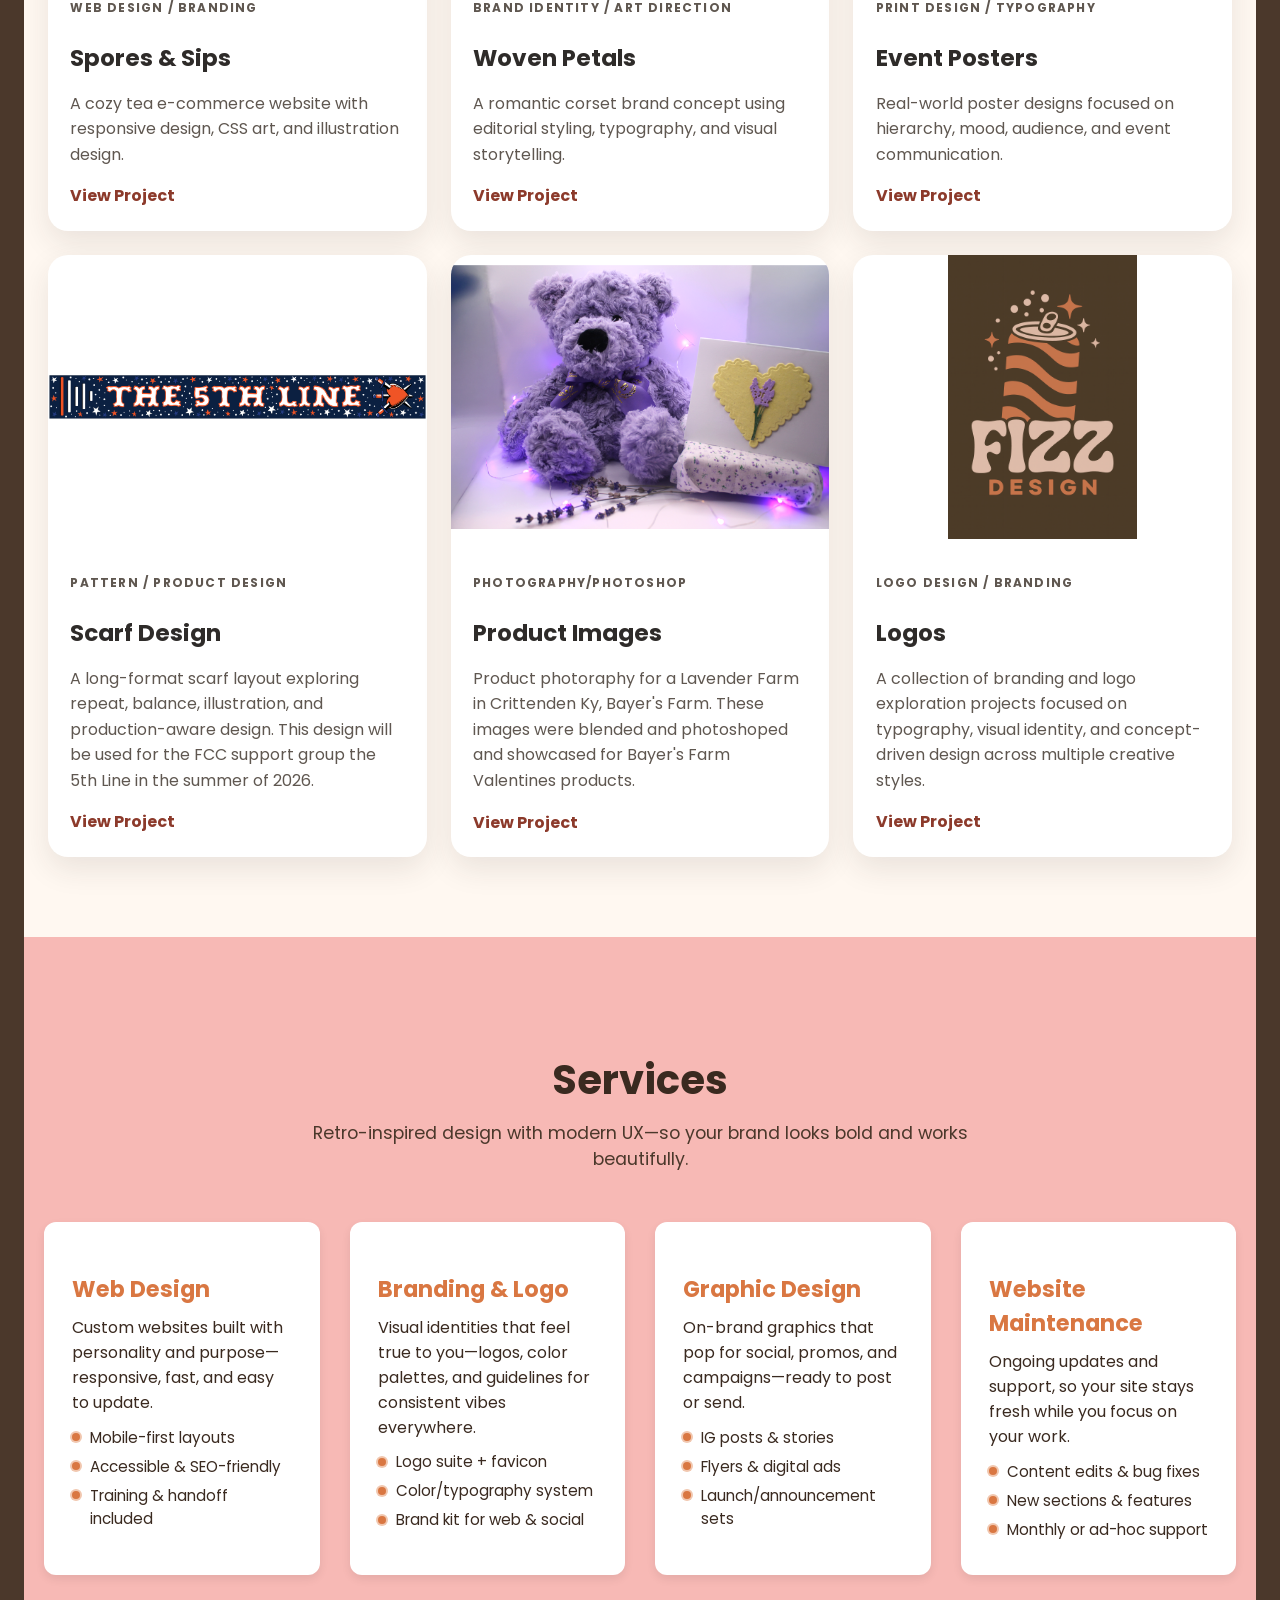
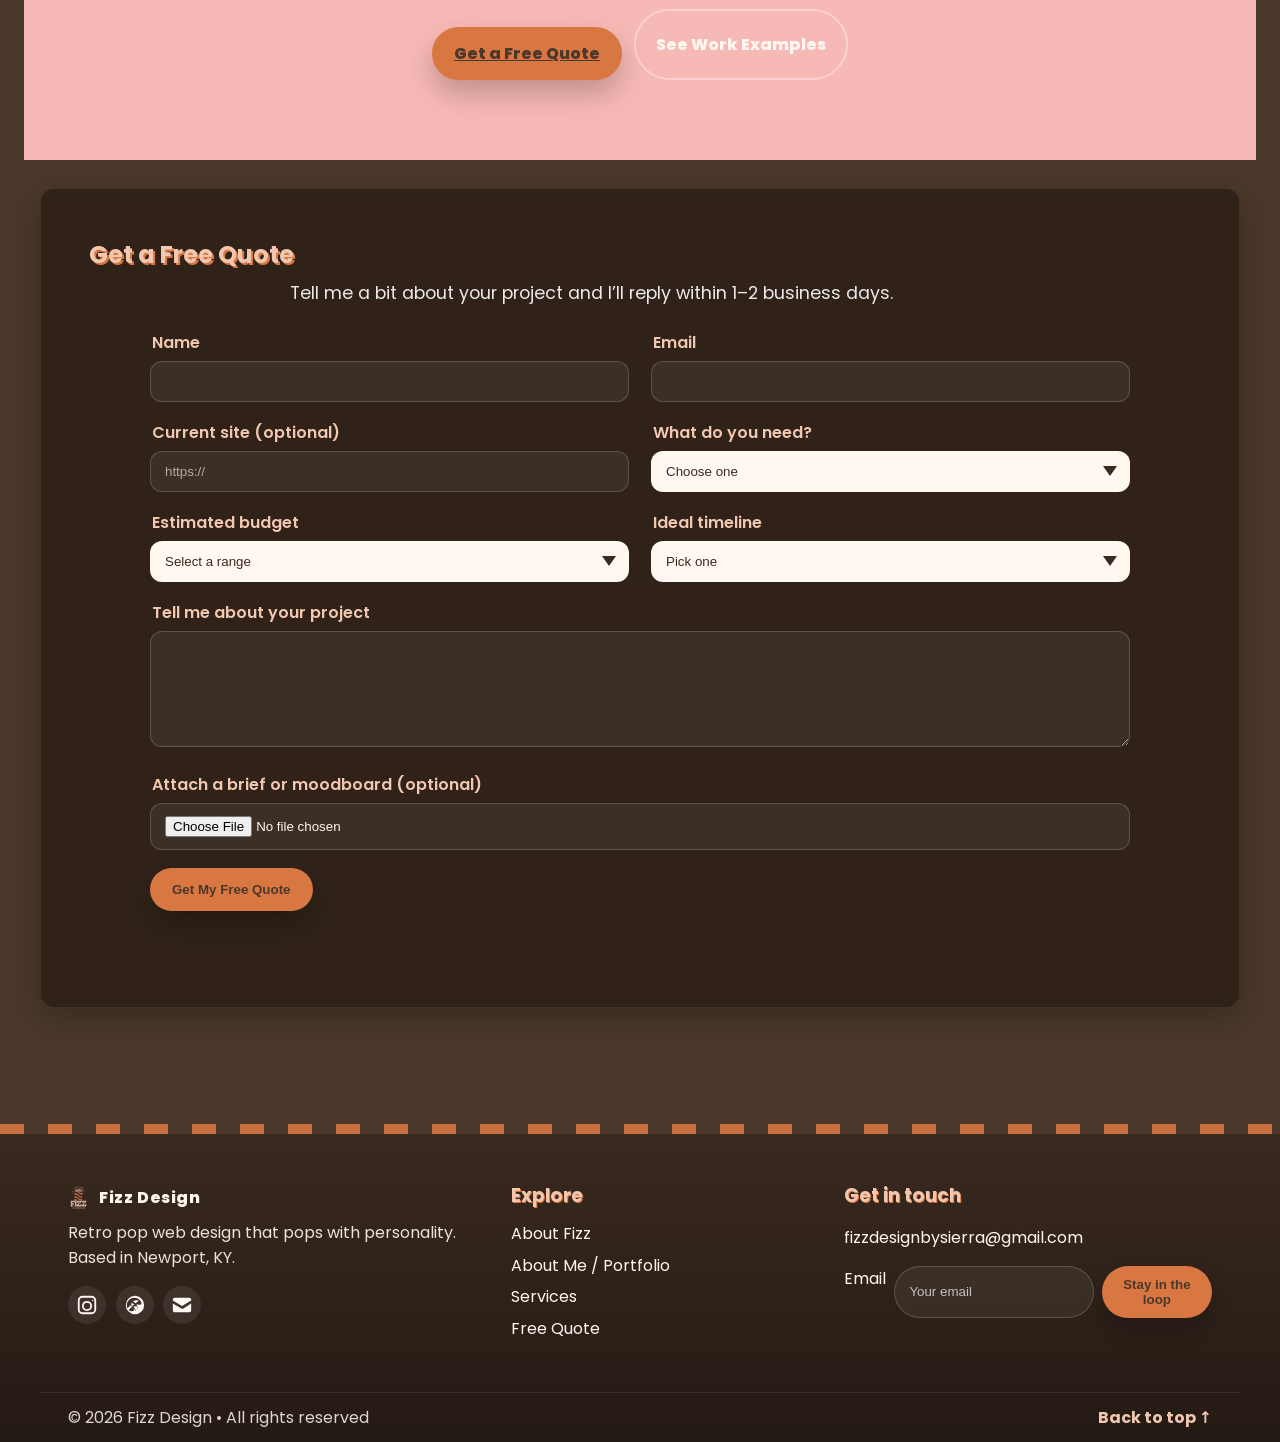
==== commit b4247ace: "Work updates to fizz design website" ====
--- a/index.html
+++ b/index.html
@@ -22,7 +22,7 @@
     </button>
 
     <nav id="primary-navigation" class="nav-links" aria-label="Primary">
-      <a href="#about-fizz">About Fizz
+      <a href="#about-fizz">About
         <span class="bubble" style="--x:-26; --d:0;"></span>
         <span class="bubble" style="--x:-8;  --d:60;"></span>
         <span class="bubble" style="--x:10;  --d:120;"></span>
@@ -30,7 +30,7 @@
         <span class="bubble" style="--x:-16; --d:210;"></span>
         <span class="bubble" style="--x:6;   --d:300;"></span>
       </a>
-      <a href="#about-me">About Me / Portfolio
+      <a href="#about-me">Work
         <span class="bubble" style="--x:-24; --d:0;"></span>
         <span class="bubble" style="--x:-6;  --d:70;"></span>
         <span class="bubble" style="--x:12;  --d:130;"></span>
@@ -68,7 +68,7 @@
           Make your brand <span class="pop">pop</span><br> with bold, friendly visuals.
         </h1>
         <p class="tagline">
-          I craft personality-packed designs that blend retro charm with modern UX, helping you stand out,
+          I craft personality packed designs that blend retro charm with modern UX, helping you stand out,
           connect with your audience, and feel proud of your online presence.
         </p>
 
@@ -129,8 +129,7 @@
       </div>
 
       <figure class="about-image">
-        <img src="Images/Design concepts 2.PNG" alt="Fizz Design work preview" loading="lazy">
-        <figcaption>A retro scrapbook-style collage featuring the Fizz Design logo, playful checkered patterns, decorative stickers, and mockup screens capturing the brand’s bold, creative, and nostalgic aesthetic.</figcaption>
+        <img src="Images/Fizz Design Logo Pop nb.PNG" alt="Fizz Design work preview" loading="lazy">
       </figure>
     </div>
   </section>
@@ -144,7 +143,7 @@
       <div class="about-me-text">
         <h2>About Me</h2>
         <p>
-          Hey, I’m Sierra! I’m a web designer with a passion for bold, personality-packed visuals and user-friendly layouts.
+          Hey, I’m Sierra! I’m a web and multimedia desiner with a passion for bold, personality-packed visuals and user-friendly layouts.
           Through Fizz Design, I help creatives bring their ideas to life with a retro pop twist blending nostalgia with
           fresh, modern design.
         </p>
@@ -152,6 +151,79 @@
       </div>
     </div>
   </section>
+	<section class="work-section" id="work">
+  <div class="work-wrapper">
+    <div class="work-intro">
+      <p class="eyebrow">Selected Work</p>
+      <h2>Design work with personality, purpose, and polish.</h2>
+      <p>
+        A mix of branding, web design, typography, print, and product-focused design projects.
+      </p>
+    </div>
+
+    <div class="work-grid">
+      <article class="work-card">
+        <img src="Images/spores and sips image.png" alt="Nook & Stem website design preview">
+        <div class="work-card-content">
+          <p class="work-category">Web Design / Branding</p>
+          <h3>Spores & Sips</h3>
+          <p>A cozy tea e-commerce website with responsive design, CSS art, and illustration design.</p>
+          <a href="https://spores-sips.vercel.app/" class="work-link">View Project</a>
+        </div>
+      </article>
+
+      <article class="work-card">
+        <img src="Images/Woven Petals SS.png" alt="Woven Petals brand design preview">
+        <div class="work-card-content">
+          <p class="work-category">Brand Identity / Art Direction</p>
+          <h3>Woven Petals</h3>
+          <p>A romantic corset brand concept using editorial styling, typography, and visual storytelling.</p>
+          <a href="https://woven-petals-kappa.vercel.app/" class="work-link">View Project</a>
+        </div>
+      </article>
+
+      <article class="work-card">
+        <img src="Images/Vampire Pool Boys Poster final edit.png"alt="Event poster design preview">
+        <div class="work-card-content">
+          <p class="work-category">Print Design / Typography</p>
+          <h3>Event Posters</h3>
+          <p>Real-world poster designs focused on hierarchy, mood, audience, and event communication.</p>
+          <a href="posters.html" class="work-link">View Project</a>
+        </div>
+      </article>
+
+      <article class="work-card">
+        <img src="Images/5th Line Scarf-01.png" alt="Scarf pattern design preview">
+        <div class="work-card-content">
+          <p class="work-category">Pattern / Product Design</p>
+          <h3>Scarf Design</h3>
+          <p>A long-format scarf layout exploring repeat, balance, illustration, and production-aware design. This design will be used for the FCC support group the 5th Line in the summer of 2026.</p>
+          <a href="scarf-design.html" class="work-link">View Project</a>
+        </div>
+      </article>
+
+      <article class="work-card">
+        <img src="Images/Teddy Bear - Valentines Edition final edit.PNG" alt="Experimental typography project preview">
+        <div class="work-card-content">
+          <p class="work-category">Photography/Photoshop</p>
+          <h3>Product Images</h3>
+          <p>Product photoraphy for a Lavender Farm in Crittenden Ky, Bayer's Farm. These images were blended and photoshoped and showcased for Bayer's Farm Valentines products.</p>
+          <a href="product images.html" class="work-link">View Project</a>
+        </div>
+      </article>
+
+      <article class="work-card">
+        <img src="Images/Fizz Design Logo Pop.png"alt="Fizz Design brand and website preview">
+        <div class="work-card-content">
+          <p class="work-category">Logo Design / Branding</p>
+          <h3>Logos</h3>
+          <p> A collection of branding and logo exploration projects focused on typography, visual identity, and concept-driven design across multiple creative styles.</p>
+          <a href="logos.html" class="work-link">View Project</a>
+        </div>
+      </article>
+    </div>
+  </div>
+</section>
 
  <!-- SERVICES -->
 <section id="services">
--- a/style.css
+++ b/style.css
@@ -402,6 +402,121 @@
   #about-me figure, .about-me-text { flex: 1 1 100%; }
 }
 
+.work-section {
+  padding: 5rem 1.5rem;
+  background: #fff8f1;
+}
+
+.work-wrapper {
+  max-width: 1200px;
+  margin: 0 auto;
+}
+
+.work-intro {
+  max-width: 680px;
+  margin-bottom: 3rem;
+}
+
+.eyebrow {
+  text-transform: uppercase;
+  letter-spacing: 0.12em;
+  font-size: 0.8rem;
+  font-weight: 700;
+  color: #b65e49;
+  margin-bottom: 0.75rem;
+}
+
+.work-intro h2 {
+  font-size: clamp(2rem, 5vw, 3.5rem);
+  line-height: 1.05;
+  margin-bottom: 1rem;
+  color: #2e2b29;
+}
+
+.work-intro p {
+  font-size: 1.05rem;
+  line-height: 1.7;
+  color: #5f5750;
+}
+
+.work-grid {
+  display: grid;
+  grid-template-columns: repeat(3, 1fr);
+  gap: 1.5rem;
+}
+
+.work-card {
+  background: #ffffff;
+  border-radius: 1.25rem;
+  overflow: hidden;
+  box-shadow: 0 12px 30px rgba(46, 43, 41, 0.1);
+  transition: transform 0.25s ease, box-shadow 0.25s ease;
+}
+
+.work-card:hover {
+  transform: translateY(-6px);
+  box-shadow: 0 18px 45px rgba(46, 43, 41, 0.16);
+}
+
+.work-card img {
+  width: 100%;
+  aspect-ratio: 4 / 3;
+  object-fit:contain; 
+  display: block;
+}
+
+.work-card-content {
+  padding: 1.4rem;
+}
+
+.work-category {
+  font-size: 0.75rem;
+  text-transform: uppercase;
+  letter-spacing: 0.1em;
+  color: #b65e49;
+  font-weight: 700;
+  margin-bottom: 0.6rem;
+}
+
+.work-card h3 {
+  font-size: 1.45rem;
+  margin-bottom: 0.6rem;
+  color: #2e2b29;
+}
+
+.work-card-content p {
+  color: #5f5750;
+  line-height: 1.6;
+  margin-bottom: 1rem;
+}
+
+.work-link {
+  display: inline-block;
+  color: #8c3a2b;
+  font-weight: 700;
+  text-decoration: none;
+}
+
+.work-link:hover {
+  text-decoration: underline;
+}
+
+@media (max-width: 900px) {
+  .work-grid {
+    grid-template-columns: repeat(2, 1fr);
+  }
+}
+
+@media (max-width: 640px) {
+  .work-section {
+    padding: 3.5rem 1rem;
+  }
+
+  .work-grid {
+    grid-template-columns: 1fr;
+  }
+}
+
 /* ============ SERVICES ============ */
 #services { padding: 80px 20px; background-color: var(--rose); text-align: center; }
 #services h2 { font-family: 'Poppins', sans-serif; font-size: 2.5rem; color: var(--brown-900); margin-bottom: 10px; }
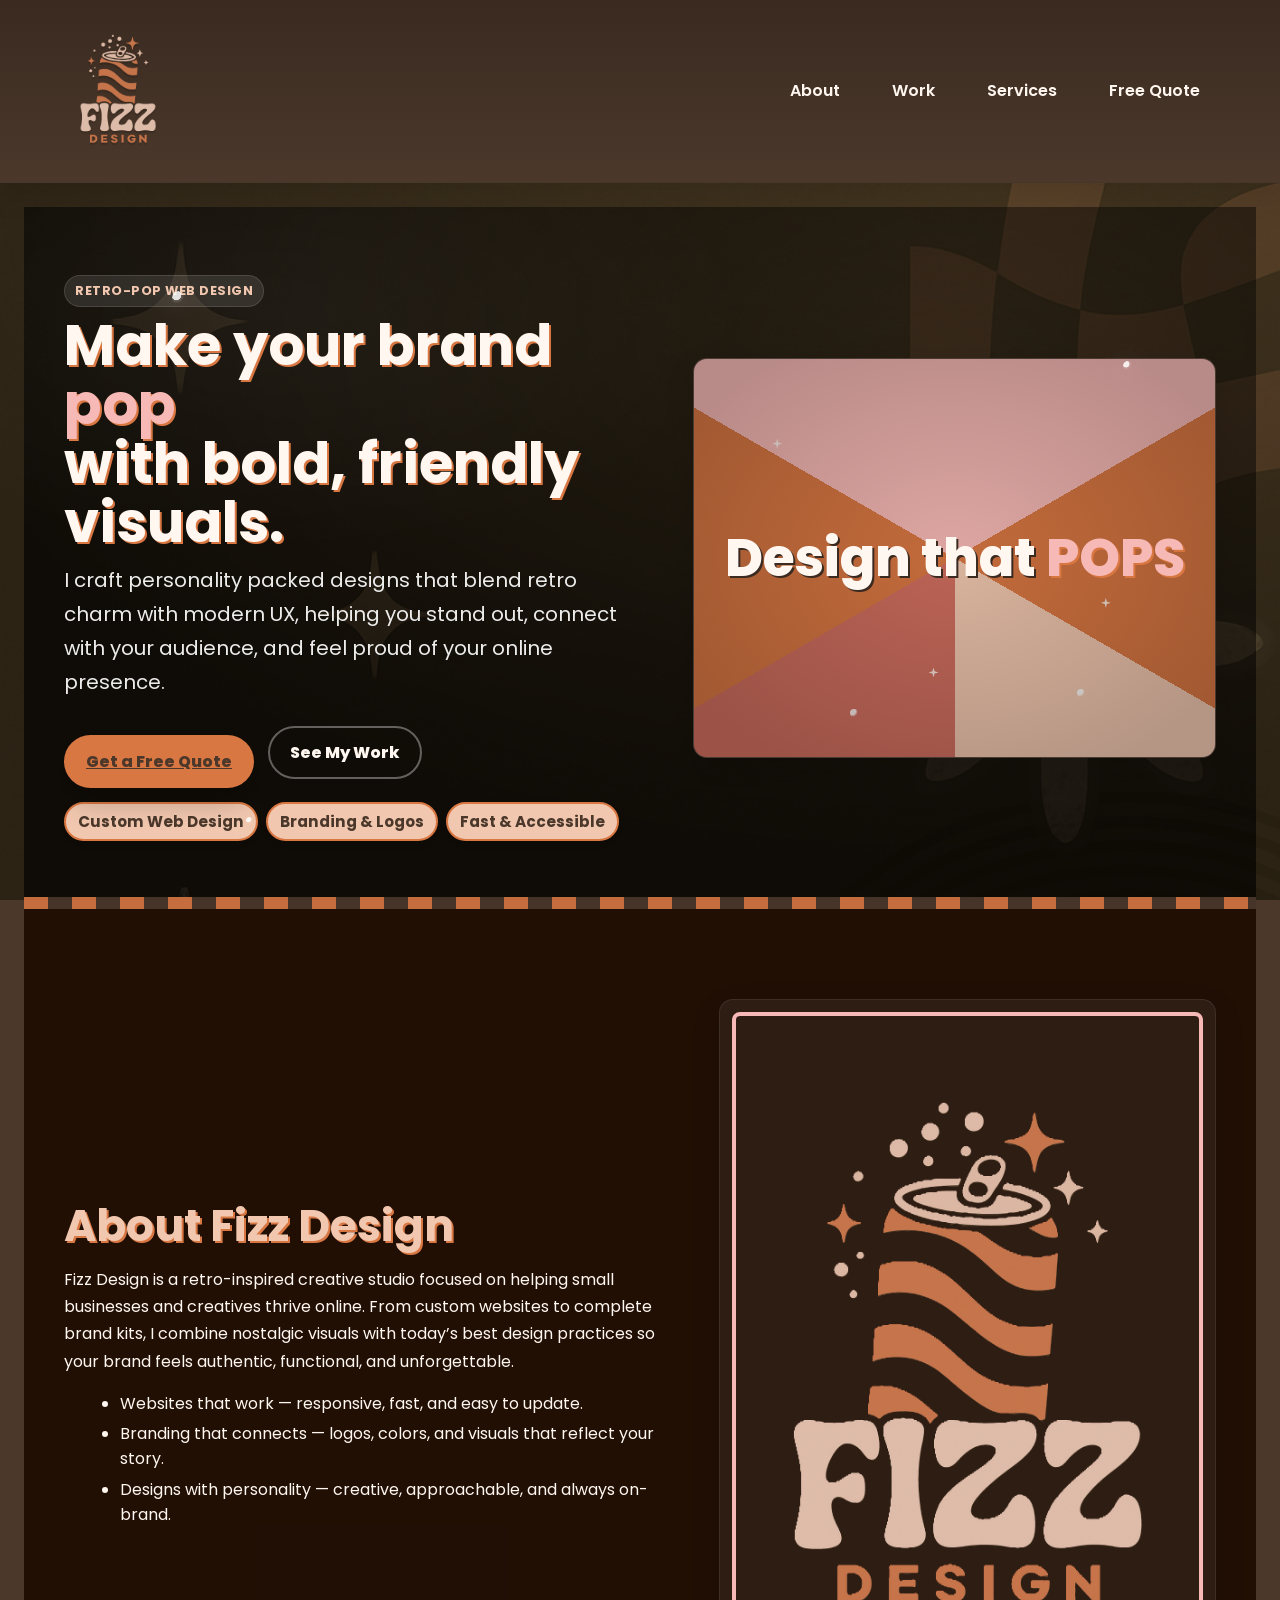
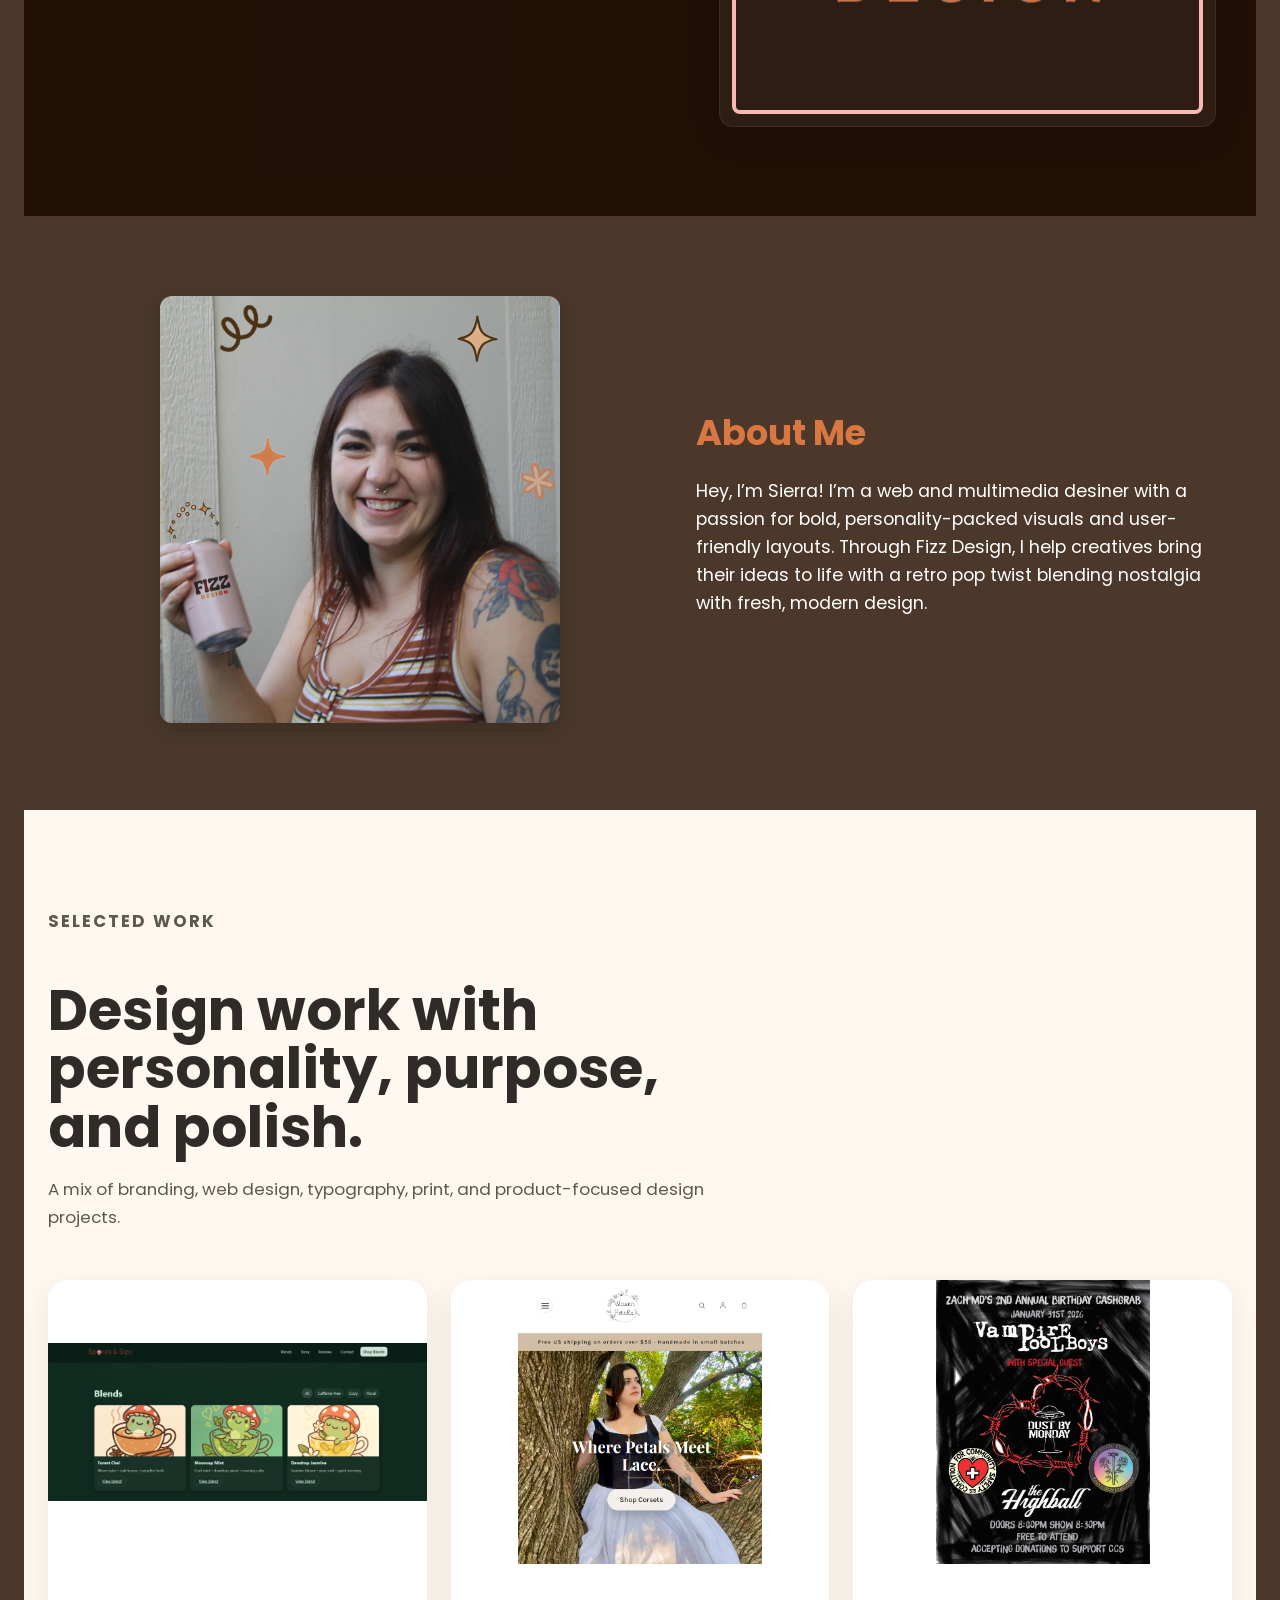
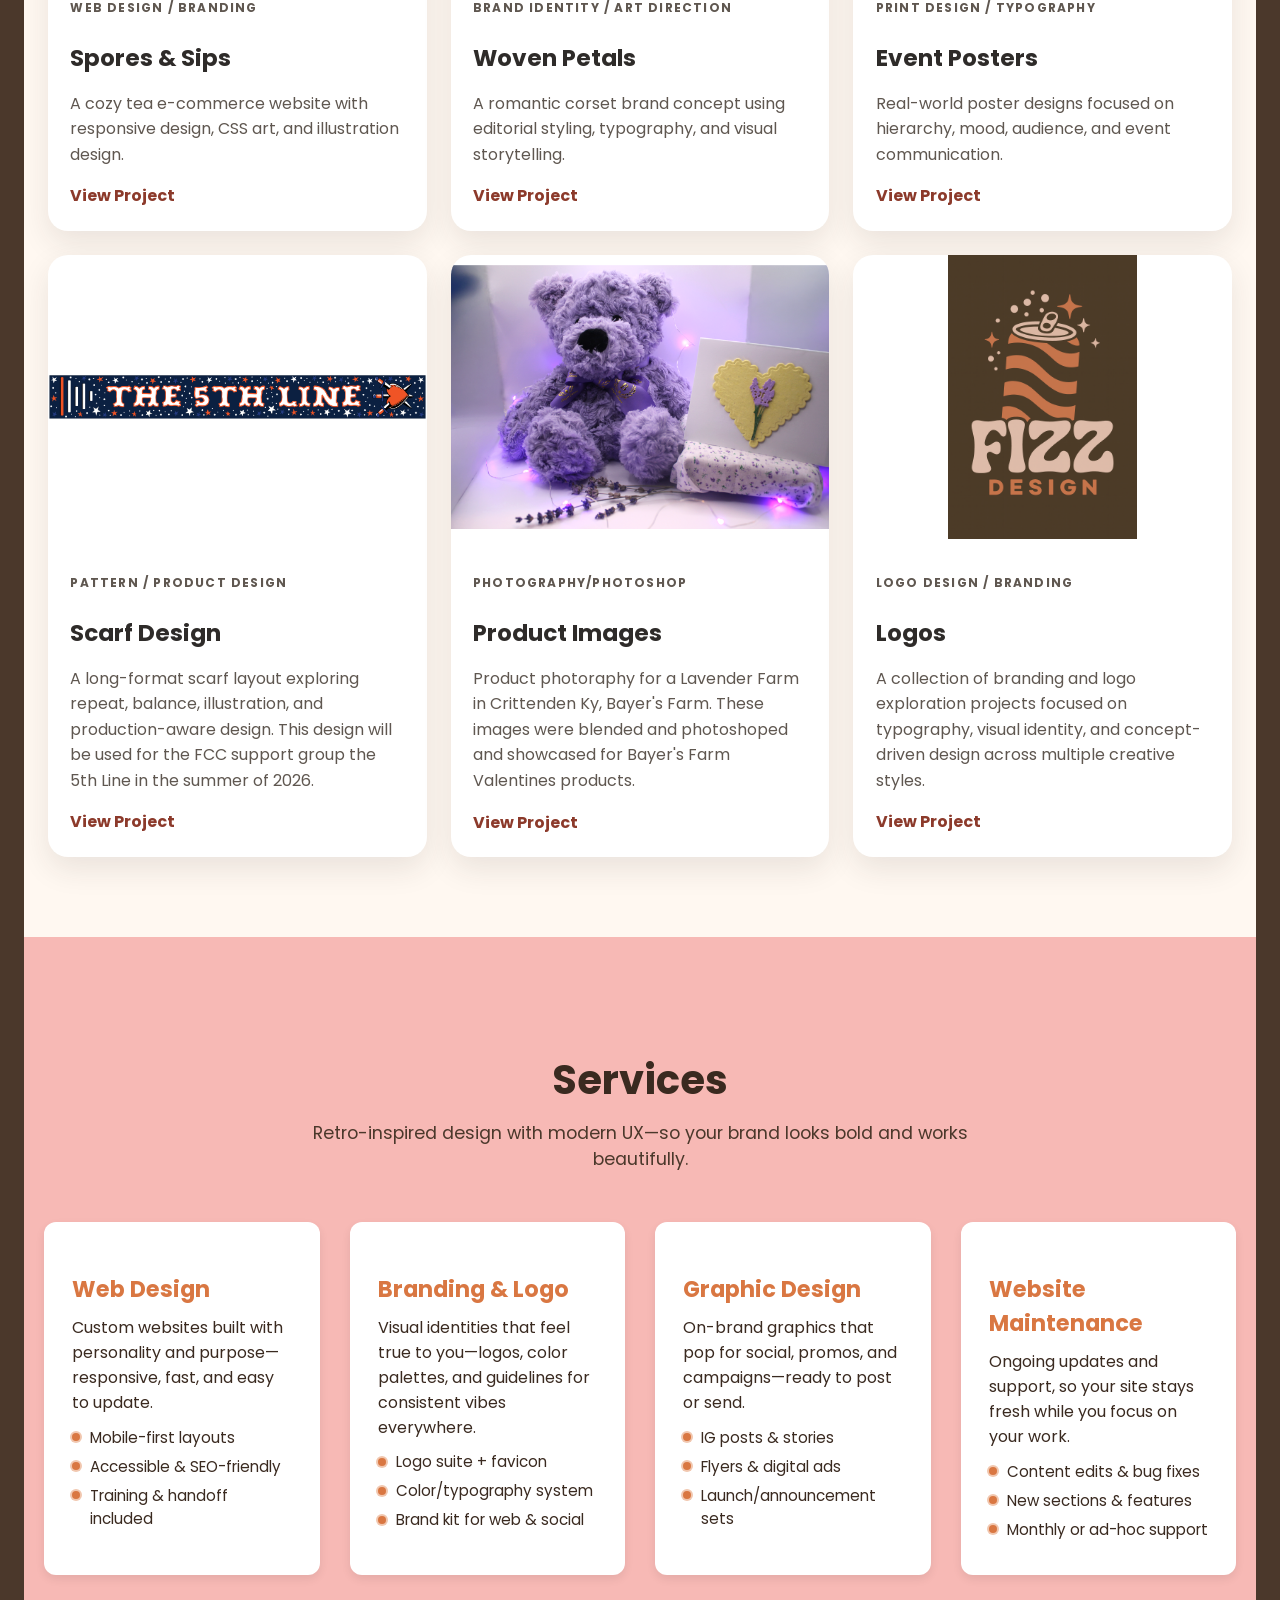
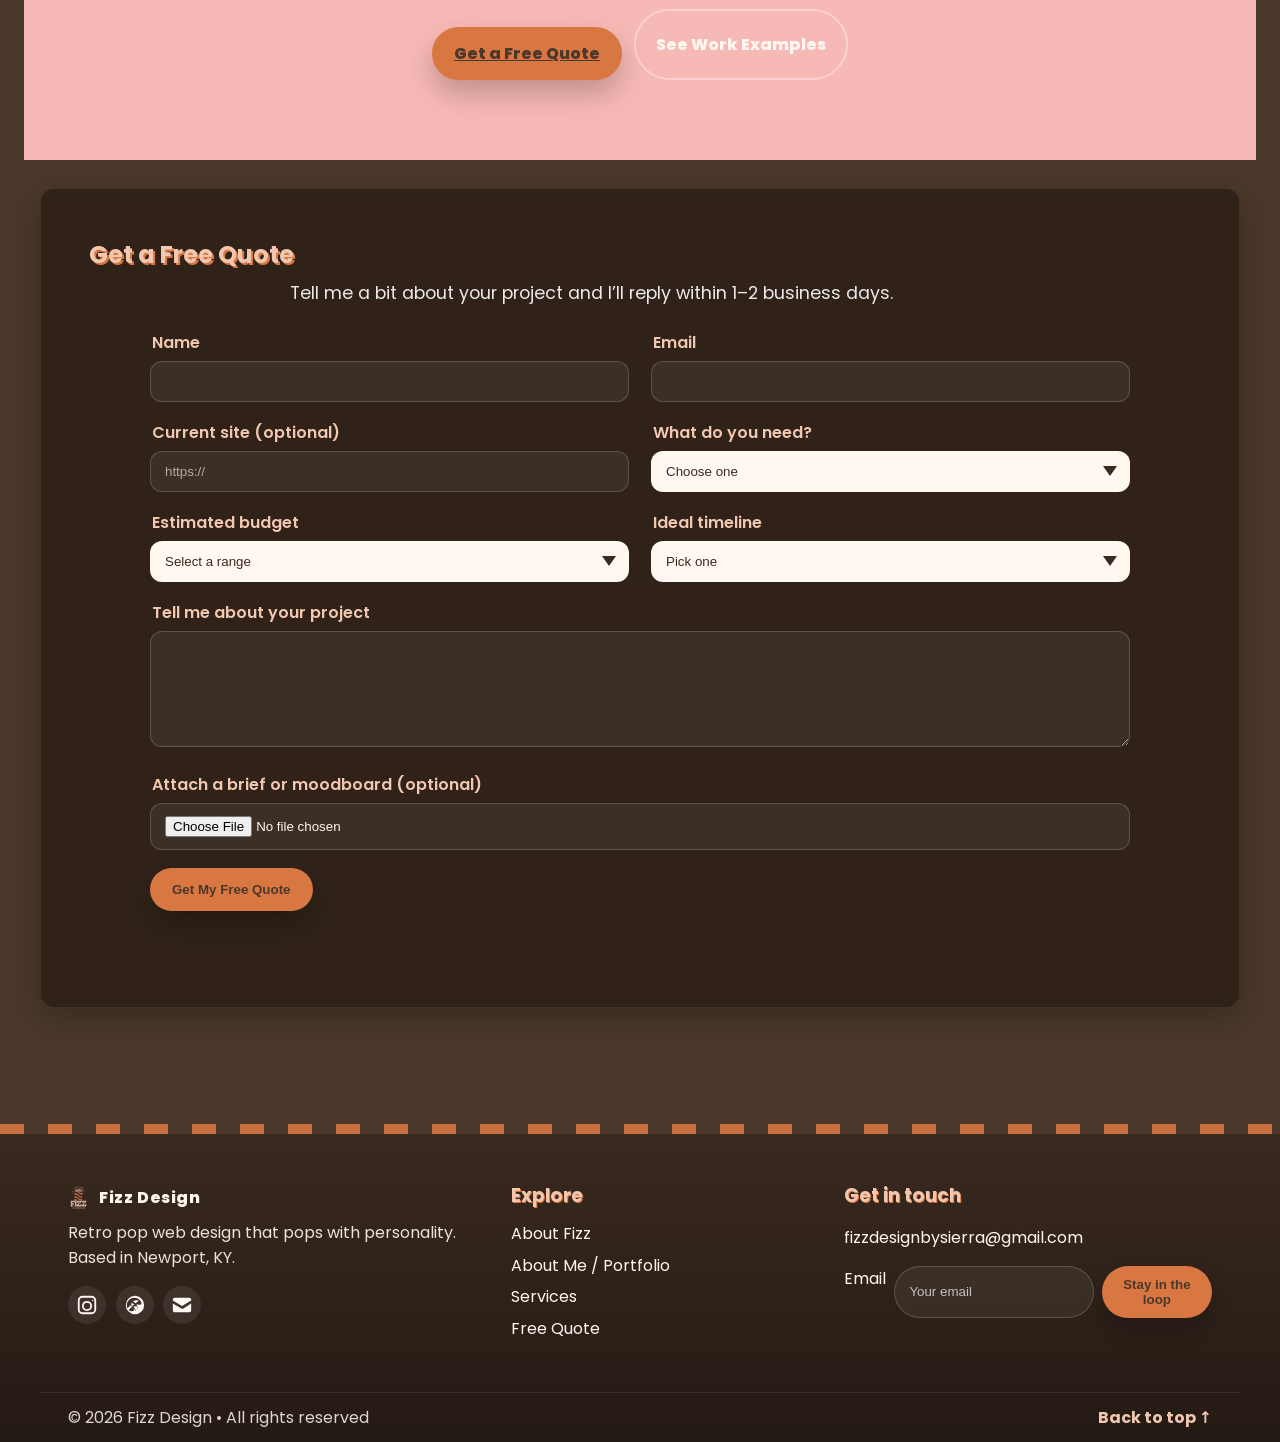
==== commit 9a983be2: "updated buttons" ====
--- a/index.html
+++ b/index.html
@@ -30,7 +30,7 @@
         <span class="bubble" style="--x:-16; --d:210;"></span>
         <span class="bubble" style="--x:6;   --d:300;"></span>
       </a>
-      <a href="#about-me">Work
+      <a href="#work">Work
         <span class="bubble" style="--x:-24; --d:0;"></span>
         <span class="bubble" style="--x:-6;  --d:70;"></span>
         <span class="bubble" style="--x:12;  --d:130;"></span>
@@ -77,7 +77,7 @@
             Get a Free Quote
             <span class="bubble"></span><span class="bubble"></span><span class="bubble"></span>
           </a>
-          <a class="btn-ghost" href="#about-me" aria-label="See Sierra’s work">See My Work</a>
+          <a class="btn-ghost" href="#work" aria-label="See Sierra’s work">See My Work</a>
         </div>
 
         <ul class="hero-badges" aria-label="Highlights">
@@ -147,7 +147,6 @@
           Through Fizz Design, I help creatives bring their ideas to life with a retro pop twist blending nostalgia with
           fresh, modern design.
         </p>
-        <a href="https://portfolio-kohl-delta-53.vercel.app/" class="btn-portfolio" target="_blank">View My Portfolio</a>
       </div>
     </div>
   </section>
